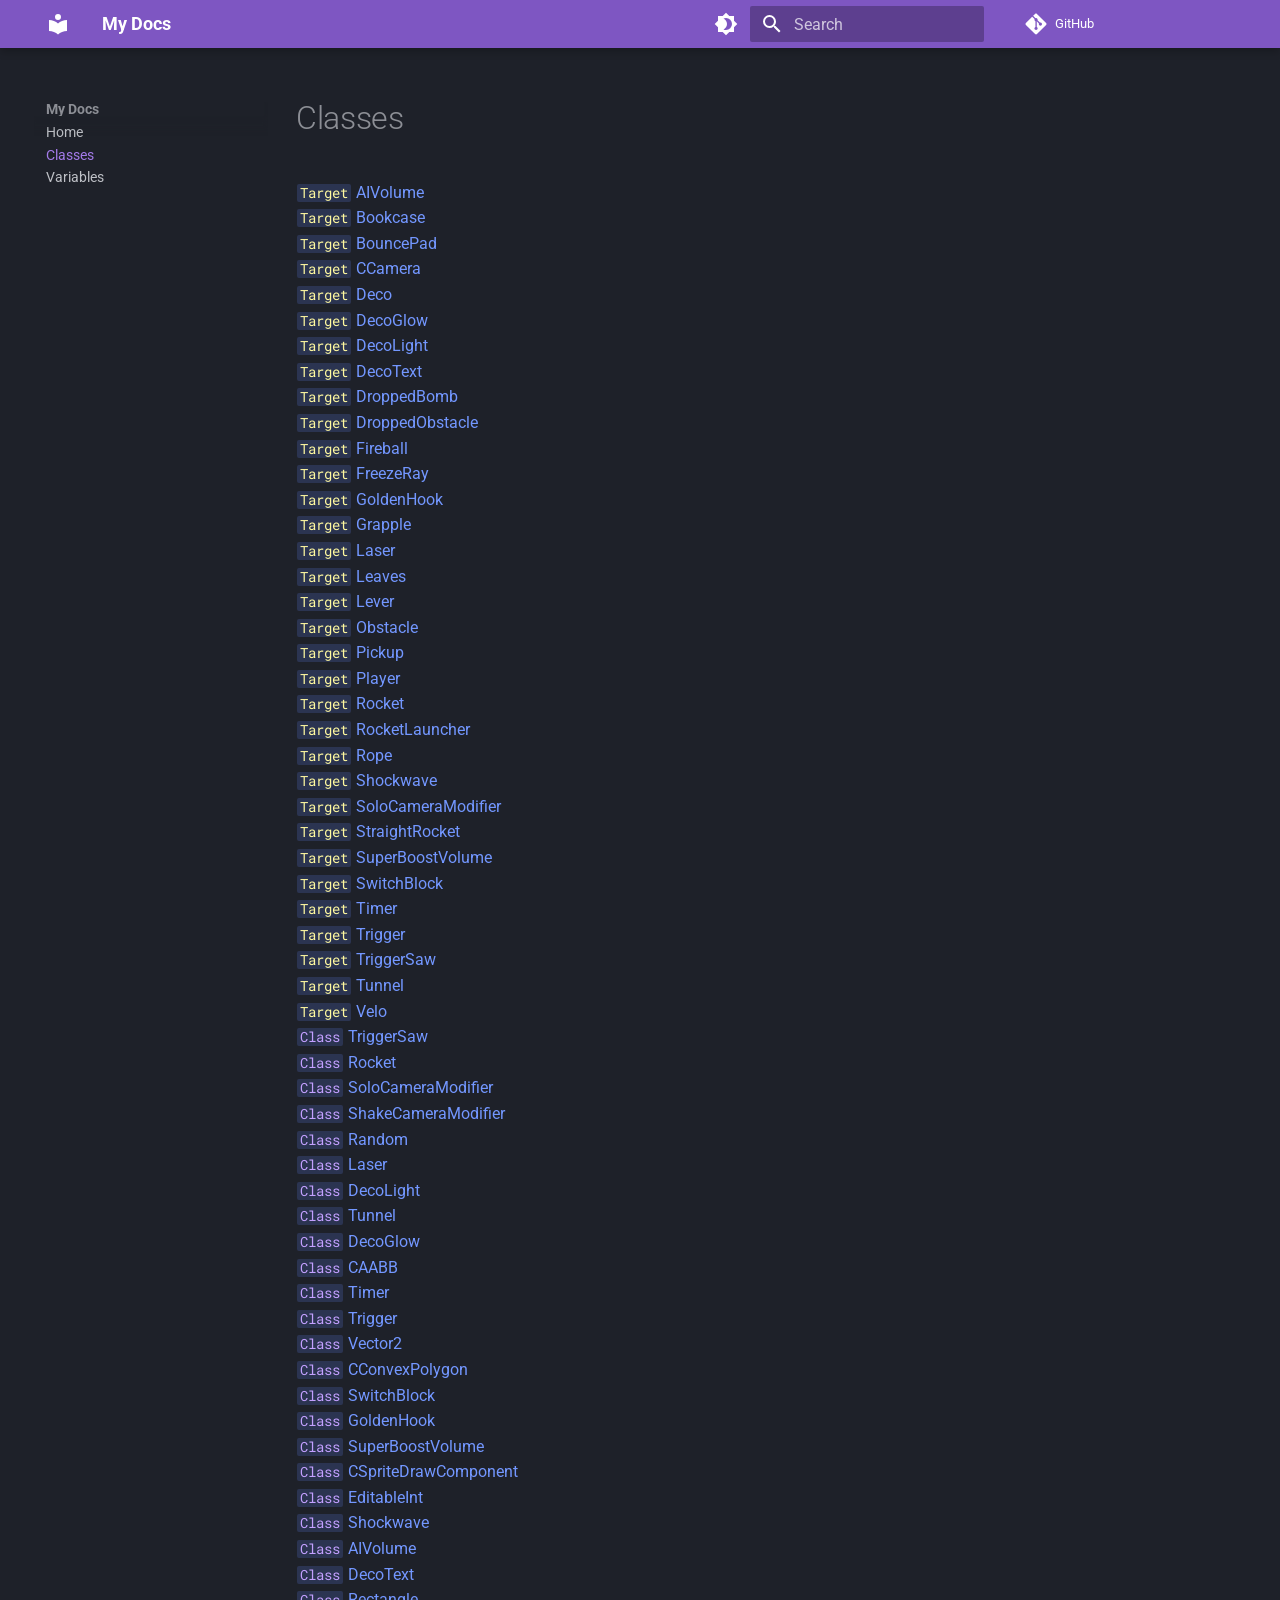
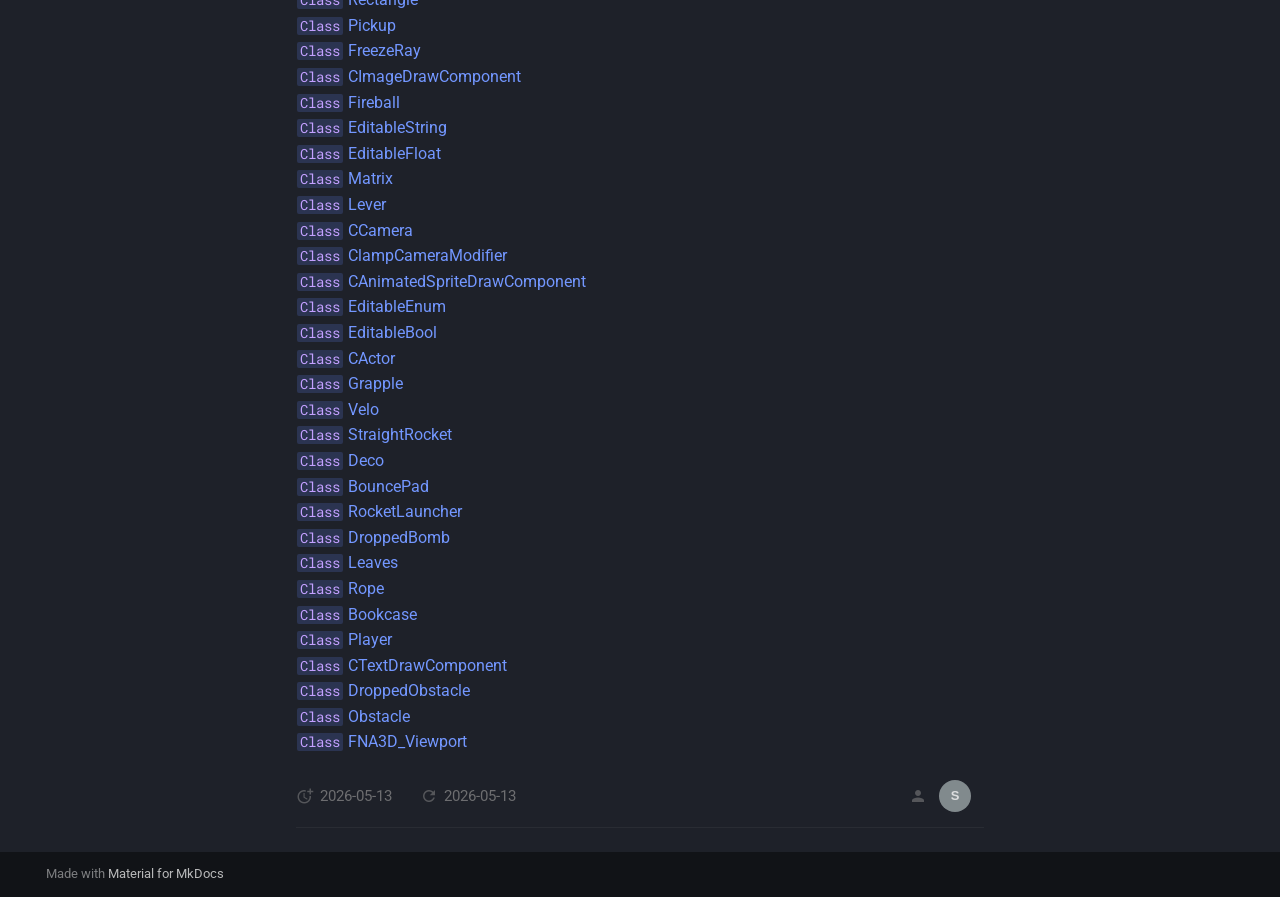
==== docs/Classes/index.html @ da7b4c36 "added attr_list and the ability to style elements by using the .velo-[type] class" ====
<!doctype html>
<html lang="en" class="no-js">
  <head>
    
      <meta charset="utf-8">
      <meta name="viewport" content="width=device-width,initial-scale=1">
      
      
      
        <link rel="canonical" href="https://starfilledsky.github.io/Velo-Docs/Classes/">
      
      
        <link rel="prev" href="..">
      
      
        <link rel="next" href="../Variables/">
      
      
        
      
      
      <link rel="icon" href="../assets/images/favicon.ico">
      <meta name="generator" content="mkdocs-1.6.1, mkdocs-material-9.7.6">
    
    
      
        <title>Classes - My Docs</title>
      
    
    
      <link rel="stylesheet" href="../assets/stylesheets/main.484c7ddc.min.css">
      
        
        <link rel="stylesheet" href="../assets/stylesheets/palette.ab4e12ef.min.css">
      
      


    
    
      
    
    
      
        
        
        <link rel="preconnect" href="https://fonts.gstatic.com" crossorigin>
        <link rel="stylesheet" href="https://fonts.googleapis.com/css?family=Roboto:300,300i,400,400i,700,700i%7CRoboto+Mono:400,400i,700,700i&display=fallback">
        <style>:root{--md-text-font:"Roboto";--md-code-font:"Roboto Mono"}</style>
      
    
    
      <link rel="stylesheet" href="../assets/stylesheets/extra.css">
    
      <link rel="stylesheet" href="../assets/document_dates/fonts/material-icons.css">
    
      <link rel="stylesheet" href="../assets/document_dates/tippy/backdrop.css">
    
      <link rel="stylesheet" href="../assets/document_dates/tippy/light.css">
    
      <link rel="stylesheet" href="../assets/document_dates/tippy/material.css">
    
      <link rel="stylesheet" href="../assets/document_dates/tippy/scale.css">
    
      <link rel="stylesheet" href="../assets/document_dates/tippy/shift-away.css">
    
      <link rel="stylesheet" href="../assets/document_dates/tippy/tippy.css">
    
      <link rel="stylesheet" href="../assets/document_dates/core/core.css">
    
      <link rel="stylesheet" href="../assets/document_dates/user.config.css">
    
    <script>__md_scope=new URL("..",location),__md_hash=e=>[...e].reduce(((e,_)=>(e<<5)-e+_.charCodeAt(0)),0),__md_get=(e,_=localStorage,t=__md_scope)=>JSON.parse(_.getItem(t.pathname+"."+e)),__md_set=(e,_,t=localStorage,a=__md_scope)=>{try{t.setItem(a.pathname+"."+e,JSON.stringify(_))}catch(e){}}</script>
    
      

    
    
  </head>
  
  
    
    
      
    
    
    
    
    <body dir="ltr" data-md-color-scheme="slate" data-md-color-primary="deep-purple" data-md-color-accent="blue">
  
    
    <input class="md-toggle" data-md-toggle="drawer" type="checkbox" id="__drawer" autocomplete="off">
    <input class="md-toggle" data-md-toggle="search" type="checkbox" id="__search" autocomplete="off">
    <label class="md-overlay" for="__drawer"></label>
    <div data-md-component="skip">
      
    </div>
    <div data-md-component="announce">
      
    </div>
    
    
      

  

<header class="md-header md-header--shadow" data-md-component="header">
  <nav class="md-header__inner md-grid" aria-label="Header">
    <a href=".." title="My Docs" class="md-header__button md-logo" aria-label="My Docs" data-md-component="logo">
      
  
  <svg xmlns="http://www.w3.org/2000/svg" viewBox="0 0 24 24"><path d="M12 8a3 3 0 0 0 3-3 3 3 0 0 0-3-3 3 3 0 0 0-3 3 3 3 0 0 0 3 3m0 3.54C9.64 9.35 6.5 8 3 8v11c3.5 0 6.64 1.35 9 3.54 2.36-2.19 5.5-3.54 9-3.54V8c-3.5 0-6.64 1.35-9 3.54"/></svg>

    </a>
    <label class="md-header__button md-icon" for="__drawer">
      
      <svg xmlns="http://www.w3.org/2000/svg" viewBox="0 0 24 24"><path d="M3 6h18v2H3zm0 5h18v2H3zm0 5h18v2H3z"/></svg>
    </label>
    <div class="md-header__title" data-md-component="header-title">
      <div class="md-header__ellipsis">
        <div class="md-header__topic">
          <span class="md-ellipsis">
            My Docs
          </span>
        </div>
        <div class="md-header__topic" data-md-component="header-topic">
          <span class="md-ellipsis">
            
              Classes
            
          </span>
        </div>
      </div>
    </div>
    
      
        <form class="md-header__option" data-md-component="palette">
  
    
    
    
    <input class="md-option" data-md-color-media="" data-md-color-scheme="slate" data-md-color-primary="deep-purple" data-md-color-accent="blue"  aria-label="Switch to light mode"  type="radio" name="__palette" id="__palette_0">
    
      <label class="md-header__button md-icon" title="Switch to light mode" for="__palette_1" hidden>
        <svg xmlns="http://www.w3.org/2000/svg" viewBox="0 0 24 24"><path d="M12 18c-.89 0-1.74-.2-2.5-.55C11.56 16.5 13 14.42 13 12s-1.44-4.5-3.5-5.45C10.26 6.2 11.11 6 12 6a6 6 0 0 1 6 6 6 6 0 0 1-6 6m8-9.31V4h-4.69L12 .69 8.69 4H4v4.69L.69 12 4 15.31V20h4.69L12 23.31 15.31 20H20v-4.69L23.31 12z"/></svg>
      </label>
    
  
    
    
    
    <input class="md-option" data-md-color-media="" data-md-color-scheme="default" data-md-color-primary="indigo" data-md-color-accent="indigo"  aria-label="Switch to dark mode"  type="radio" name="__palette" id="__palette_1">
    
      <label class="md-header__button md-icon" title="Switch to dark mode" for="__palette_0" hidden>
        <svg xmlns="http://www.w3.org/2000/svg" viewBox="0 0 24 24"><path d="M12 8a4 4 0 0 0-4 4 4 4 0 0 0 4 4 4 4 0 0 0 4-4 4 4 0 0 0-4-4m0 10a6 6 0 0 1-6-6 6 6 0 0 1 6-6 6 6 0 0 1 6 6 6 6 0 0 1-6 6m8-9.31V4h-4.69L12 .69 8.69 4H4v4.69L.69 12 4 15.31V20h4.69L12 23.31 15.31 20H20v-4.69L23.31 12z"/></svg>
      </label>
    
  
</form>
      
    
    
      <script>var palette=__md_get("__palette");if(palette&&palette.color){if("(prefers-color-scheme)"===palette.color.media){var media=matchMedia("(prefers-color-scheme: light)"),input=document.querySelector(media.matches?"[data-md-color-media='(prefers-color-scheme: light)']":"[data-md-color-media='(prefers-color-scheme: dark)']");palette.color.media=input.getAttribute("data-md-color-media"),palette.color.scheme=input.getAttribute("data-md-color-scheme"),palette.color.primary=input.getAttribute("data-md-color-primary"),palette.color.accent=input.getAttribute("data-md-color-accent")}for(var[key,value]of Object.entries(palette.color))document.body.setAttribute("data-md-color-"+key,value)}</script>
    
    
    
      
      
        <label class="md-header__button md-icon" for="__search">
          
          <svg xmlns="http://www.w3.org/2000/svg" viewBox="0 0 24 24"><path d="M9.5 3A6.5 6.5 0 0 1 16 9.5c0 1.61-.59 3.09-1.56 4.23l.27.27h.79l5 5-1.5 1.5-5-5v-.79l-.27-.27A6.52 6.52 0 0 1 9.5 16 6.5 6.5 0 0 1 3 9.5 6.5 6.5 0 0 1 9.5 3m0 2C7 5 5 7 5 9.5S7 14 9.5 14 14 12 14 9.5 12 5 9.5 5"/></svg>
        </label>
        <div class="md-search" data-md-component="search" role="dialog">
  <label class="md-search__overlay" for="__search"></label>
  <div class="md-search__inner" role="search">
    <form class="md-search__form" name="search">
      <input type="text" class="md-search__input" name="query" aria-label="Search" placeholder="Search" autocapitalize="off" autocorrect="off" autocomplete="off" spellcheck="false" data-md-component="search-query" required>
      <label class="md-search__icon md-icon" for="__search">
        
        <svg xmlns="http://www.w3.org/2000/svg" viewBox="0 0 24 24"><path d="M9.5 3A6.5 6.5 0 0 1 16 9.5c0 1.61-.59 3.09-1.56 4.23l.27.27h.79l5 5-1.5 1.5-5-5v-.79l-.27-.27A6.52 6.52 0 0 1 9.5 16 6.5 6.5 0 0 1 3 9.5 6.5 6.5 0 0 1 9.5 3m0 2C7 5 5 7 5 9.5S7 14 9.5 14 14 12 14 9.5 12 5 9.5 5"/></svg>
        
        <svg xmlns="http://www.w3.org/2000/svg" viewBox="0 0 24 24"><path d="M20 11v2H8l5.5 5.5-1.42 1.42L4.16 12l7.92-7.92L13.5 5.5 8 11z"/></svg>
      </label>
      <nav class="md-search__options" aria-label="Search">
        
          <a href="javascript:void(0)" class="md-search__icon md-icon" title="Share" aria-label="Share" data-clipboard data-clipboard-text="" data-md-component="search-share" tabindex="-1">
            
            <svg xmlns="http://www.w3.org/2000/svg" viewBox="0 0 24 24"><path d="M18 16.08c-.76 0-1.44.3-1.96.77L8.91 12.7c.05-.23.09-.46.09-.7s-.04-.47-.09-.7l7.05-4.11c.54.5 1.25.81 2.04.81a3 3 0 0 0 3-3 3 3 0 0 0-3-3 3 3 0 0 0-3 3c0 .24.04.47.09.7L8.04 9.81C7.5 9.31 6.79 9 6 9a3 3 0 0 0-3 3 3 3 0 0 0 3 3c.79 0 1.5-.31 2.04-.81l7.12 4.15c-.05.21-.08.43-.08.66 0 1.61 1.31 2.91 2.92 2.91s2.92-1.3 2.92-2.91A2.92 2.92 0 0 0 18 16.08"/></svg>
          </a>
        
        <button type="reset" class="md-search__icon md-icon" title="Clear" aria-label="Clear" tabindex="-1">
          
          <svg xmlns="http://www.w3.org/2000/svg" viewBox="0 0 24 24"><path d="M19 6.41 17.59 5 12 10.59 6.41 5 5 6.41 10.59 12 5 17.59 6.41 19 12 13.41 17.59 19 19 17.59 13.41 12z"/></svg>
        </button>
      </nav>
      
        <div class="md-search__suggest" data-md-component="search-suggest"></div>
      
    </form>
    <div class="md-search__output">
      <div class="md-search__scrollwrap" tabindex="0" data-md-scrollfix>
        <div class="md-search-result" data-md-component="search-result">
          <div class="md-search-result__meta">
            Initializing search
          </div>
          <ol class="md-search-result__list" role="presentation"></ol>
        </div>
      </div>
    </div>
  </div>
</div>
      
    
    
      <div class="md-header__source">
        <a href="https://github.com/StarFilledSky/Velo-Docs" title="Go to repository" class="md-source" data-md-component="source">
  <div class="md-source__icon md-icon">
    
    <svg xmlns="http://www.w3.org/2000/svg" viewBox="0 0 448 512"><!--! Font Awesome Free 7.1.0 by @fontawesome - https://fontawesome.com License - https://fontawesome.com/license/free (Icons: CC BY 4.0, Fonts: SIL OFL 1.1, Code: MIT License) Copyright 2025 Fonticons, Inc.--><path d="M439.6 236.1 244 40.5c-5.4-5.5-12.8-8.5-20.4-8.5s-15 3-20.4 8.4L162.5 81l51.5 51.5c27.1-9.1 52.7 16.8 43.4 43.7l49.7 49.7c34.2-11.8 61.2 31 35.5 56.7-26.5 26.5-70.2-2.9-56-37.3L240.3 199v121.9c25.3 12.5 22.3 41.8 9.1 55-6.4 6.4-15.2 10.1-24.3 10.1s-17.8-3.6-24.3-10.1c-17.6-17.6-11.1-46.9 11.2-56v-123c-20.8-8.5-24.6-30.7-18.6-45L142.6 101 8.5 235.1C3 240.6 0 247.9 0 255.5s3 15 8.5 20.4l195.6 195.7c5.4 5.4 12.7 8.4 20.4 8.4s15-3 20.4-8.4l194.7-194.7c5.4-5.4 8.4-12.8 8.4-20.4s-3-15-8.4-20.4"/></svg>
  </div>
  <div class="md-source__repository">
    GitHub
  </div>
</a>
      </div>
    
  </nav>
  
</header>
    
    <div class="md-container" data-md-component="container">
      
      
        
          
        
      
      <main class="md-main" data-md-component="main">
        <div class="md-main__inner md-grid">
          
            
              
              <div class="md-sidebar md-sidebar--primary" data-md-component="sidebar" data-md-type="navigation" >
                <div class="md-sidebar__scrollwrap">
                  <div class="md-sidebar__inner">
                    



<nav class="md-nav md-nav--primary" aria-label="Navigation" data-md-level="0">
  <label class="md-nav__title" for="__drawer">
    <a href=".." title="My Docs" class="md-nav__button md-logo" aria-label="My Docs" data-md-component="logo">
      
  
  <svg xmlns="http://www.w3.org/2000/svg" viewBox="0 0 24 24"><path d="M12 8a3 3 0 0 0 3-3 3 3 0 0 0-3-3 3 3 0 0 0-3 3 3 3 0 0 0 3 3m0 3.54C9.64 9.35 6.5 8 3 8v11c3.5 0 6.64 1.35 9 3.54 2.36-2.19 5.5-3.54 9-3.54V8c-3.5 0-6.64 1.35-9 3.54"/></svg>

    </a>
    My Docs
  </label>
  
    <div class="md-nav__source">
      <a href="https://github.com/StarFilledSky/Velo-Docs" title="Go to repository" class="md-source" data-md-component="source">
  <div class="md-source__icon md-icon">
    
    <svg xmlns="http://www.w3.org/2000/svg" viewBox="0 0 448 512"><!--! Font Awesome Free 7.1.0 by @fontawesome - https://fontawesome.com License - https://fontawesome.com/license/free (Icons: CC BY 4.0, Fonts: SIL OFL 1.1, Code: MIT License) Copyright 2025 Fonticons, Inc.--><path d="M439.6 236.1 244 40.5c-5.4-5.5-12.8-8.5-20.4-8.5s-15 3-20.4 8.4L162.5 81l51.5 51.5c27.1-9.1 52.7 16.8 43.4 43.7l49.7 49.7c34.2-11.8 61.2 31 35.5 56.7-26.5 26.5-70.2-2.9-56-37.3L240.3 199v121.9c25.3 12.5 22.3 41.8 9.1 55-6.4 6.4-15.2 10.1-24.3 10.1s-17.8-3.6-24.3-10.1c-17.6-17.6-11.1-46.9 11.2-56v-123c-20.8-8.5-24.6-30.7-18.6-45L142.6 101 8.5 235.1C3 240.6 0 247.9 0 255.5s3 15 8.5 20.4l195.6 195.7c5.4 5.4 12.7 8.4 20.4 8.4s15-3 20.4-8.4l194.7-194.7c5.4-5.4 8.4-12.8 8.4-20.4s-3-15-8.4-20.4"/></svg>
  </div>
  <div class="md-source__repository">
    GitHub
  </div>
</a>
    </div>
  
  <ul class="md-nav__list" data-md-scrollfix>
    
      
      
  
  
  
  
    <li class="md-nav__item">
      <a href=".." class="md-nav__link">
        
  
  
  <span class="md-ellipsis">
    
  
    Home
  

    
  </span>
  
  

      </a>
    </li>
  

    
      
      
  
  
    
  
  
  
    <li class="md-nav__item md-nav__item--active">
      
      <input class="md-nav__toggle md-toggle" type="checkbox" id="__toc">
      
      
      
      <a href="./" class="md-nav__link md-nav__link--active">
        
  
  
  <span class="md-ellipsis">
    
  
    Classes
  

    
  </span>
  
  

      </a>
      
    </li>
  

    
      
      
  
  
  
  
    <li class="md-nav__item">
      <a href="../Variables/" class="md-nav__link">
        
  
  
  <span class="md-ellipsis">
    
  
    Variables
  

    
  </span>
  
  

      </a>
    </li>
  

    
  </ul>
</nav>
                  </div>
                </div>
              </div>
            
            
              
              <div class="md-sidebar md-sidebar--secondary" data-md-component="sidebar" data-md-type="toc" >
                <div class="md-sidebar__scrollwrap">
                  <div class="md-sidebar__inner">
                    

<nav class="md-nav md-nav--secondary" aria-label="Table of contents">
  
  
  
  
</nav>
                  </div>
                </div>
              </div>
            
          
          
            <div class="md-content" data-md-component="content">
              
              <article class="md-content__inner md-typeset">
                
                  


  
  


  <h1>Classes</h1>

<p class="velo-category velo-target"><code>Target</code>
 <a class="autorefs autorefs-internal" href="../Variables/#target-aivolume">AIVolume</a><br /></p>
<p class="velo-category velo-target"><code>Target</code>
 <a class="autorefs autorefs-internal" href="../Variables/#target-bookcase">Bookcase</a><br /></p>
<p class="velo-category velo-target"><code>Target</code>
 <a class="autorefs autorefs-internal" href="../Variables/#target-bouncepad">BouncePad</a><br /></p>
<p class="velo-category velo-target"><code>Target</code>
 <a class="autorefs autorefs-internal" href="../Variables/#target-ccamera">CCamera</a><br /></p>
<p class="velo-category velo-target"><code>Target</code>
 <a class="autorefs autorefs-internal" href="../Variables/#target-deco">Deco</a><br /></p>
<p class="velo-category velo-target"><code>Target</code>
 <a class="autorefs autorefs-internal" href="../Variables/#target-decoglow">DecoGlow</a><br /></p>
<p class="velo-category velo-target"><code>Target</code>
 <a class="autorefs autorefs-internal" href="../Variables/#target-decolight">DecoLight</a><br /></p>
<p class="velo-category velo-target"><code>Target</code>
 <a class="autorefs autorefs-internal" href="../Variables/#target-decotext">DecoText</a><br /></p>
<p class="velo-category velo-target"><code>Target</code>
 <a class="autorefs autorefs-internal" href="../Variables/#target-droppedbomb">DroppedBomb</a><br /></p>
<p class="velo-category velo-target"><code>Target</code>
 <a class="autorefs autorefs-internal" href="../Variables/#target-droppedobstacle">DroppedObstacle</a><br /></p>
<p class="velo-category velo-target"><code>Target</code>
 <a class="autorefs autorefs-internal" href="../Variables/#target-fireball">Fireball</a><br /></p>
<p class="velo-category velo-target"><code>Target</code>
 <a class="autorefs autorefs-internal" href="../Variables/#target-freezeray">FreezeRay</a><br /></p>
<p class="velo-category velo-target"><code>Target</code>
 <a class="autorefs autorefs-internal" href="../Variables/#target-goldenhook">GoldenHook</a><br /></p>
<p class="velo-category velo-target"><code>Target</code>
 <a class="autorefs autorefs-internal" href="../Variables/#target-grapple">Grapple</a><br /></p>
<p class="velo-category velo-target"><code>Target</code>
 <a class="autorefs autorefs-internal" href="../Variables/#target-laser">Laser</a><br /></p>
<p class="velo-category velo-target"><code>Target</code>
 <a class="autorefs autorefs-internal" href="../Variables/#target-leaves">Leaves</a><br /></p>
<p class="velo-category velo-target"><code>Target</code>
 <a class="autorefs autorefs-internal" href="../Variables/#target-lever">Lever</a><br /></p>
<p class="velo-category velo-target"><code>Target</code>
 <a class="autorefs autorefs-internal" href="../Variables/#target-obstacle">Obstacle</a><br /></p>
<p class="velo-category velo-target"><code>Target</code>
 <a class="autorefs autorefs-internal" href="../Variables/#target-pickup">Pickup</a><br /></p>
<p class="velo-category velo-target"><code>Target</code>
 <a class="autorefs autorefs-internal" href="../Variables/#target-player">Player</a><br /></p>
<p class="velo-category velo-target"><code>Target</code>
 <a class="autorefs autorefs-internal" href="../Variables/#target-rocket">Rocket</a><br /></p>
<p class="velo-category velo-target"><code>Target</code>
 <a class="autorefs autorefs-internal" href="../Variables/#target-rocketlauncher">RocketLauncher</a><br /></p>
<p class="velo-category velo-target"><code>Target</code>
 <a class="autorefs autorefs-internal" href="../Variables/#target-rope">Rope</a><br /></p>
<p class="velo-category velo-target"><code>Target</code>
 <a class="autorefs autorefs-internal" href="../Variables/#target-shockwave">Shockwave</a><br /></p>
<p class="velo-category velo-target"><code>Target</code>
 <a class="autorefs autorefs-internal" href="../Variables/#target-solocameramodifier">SoloCameraModifier</a><br /></p>
<p class="velo-category velo-target"><code>Target</code>
 <a class="autorefs autorefs-internal" href="../Variables/#target-straightrocket">StraightRocket</a><br /></p>
<p class="velo-category velo-target"><code>Target</code>
 <a class="autorefs autorefs-internal" href="../Variables/#target-superboostvolume">SuperBoostVolume</a><br /></p>
<p class="velo-category velo-target"><code>Target</code>
 <a class="autorefs autorefs-internal" href="../Variables/#target-switchblock">SwitchBlock</a><br /></p>
<p class="velo-category velo-target"><code>Target</code>
 <a class="autorefs autorefs-internal" href="../Variables/#target-timer">Timer</a><br /></p>
<p class="velo-category velo-target"><code>Target</code>
 <a class="autorefs autorefs-internal" href="../Variables/#target-trigger">Trigger</a><br /></p>
<p class="velo-category velo-target"><code>Target</code>
 <a class="autorefs autorefs-internal" href="../Variables/#target-triggersaw">TriggerSaw</a><br /></p>
<p class="velo-category velo-target"><code>Target</code>
 <a class="autorefs autorefs-internal" href="../Variables/#target-tunnel">Tunnel</a><br /></p>
<p class="velo-category velo-target"><code>Target</code>
 <a class="autorefs autorefs-internal" href="../Variables/#target-velo">Velo</a><br /></p>
<p class="velo-category velo-class"><code>Class</code>
 <a class="autorefs autorefs-internal" href="../Variables/#class-triggersaw">TriggerSaw</a><br /></p>
<p class="velo-category velo-class"><code>Class</code>
 <a class="autorefs autorefs-internal" href="../Variables/#class-rocket">Rocket</a><br /></p>
<p class="velo-category velo-class"><code>Class</code>
 <a class="autorefs autorefs-internal" href="../Variables/#class-solocameramodifier">SoloCameraModifier</a><br /></p>
<p class="velo-category velo-class"><code>Class</code>
 <a class="autorefs autorefs-internal" href="../Variables/#class-shakecameramodifier">ShakeCameraModifier</a><br /></p>
<p class="velo-category velo-class"><code>Class</code>
 <a class="autorefs autorefs-internal" href="../Variables/#class-random">Random</a><br /></p>
<p class="velo-category velo-class"><code>Class</code>
 <a class="autorefs autorefs-internal" href="../Variables/#class-laser">Laser</a><br /></p>
<p class="velo-category velo-class"><code>Class</code>
 <a class="autorefs autorefs-internal" href="../Variables/#class-decolight">DecoLight</a><br /></p>
<p class="velo-category velo-class"><code>Class</code>
 <a class="autorefs autorefs-internal" href="../Variables/#class-tunnel">Tunnel</a><br /></p>
<p class="velo-category velo-class"><code>Class</code>
 <a class="autorefs autorefs-internal" href="../Variables/#class-decoglow">DecoGlow</a><br /></p>
<p class="velo-category velo-class"><code>Class</code>
 <a class="autorefs autorefs-internal" href="../Variables/#class-caabb">CAABB</a><br /></p>
<p class="velo-category velo-class"><code>Class</code>
 <a class="autorefs autorefs-internal" href="../Variables/#class-timer">Timer</a><br /></p>
<p class="velo-category velo-class"><code>Class</code>
 <a class="autorefs autorefs-internal" href="../Variables/#class-trigger">Trigger</a><br /></p>
<p class="velo-category velo-class"><code>Class</code>
 <a class="autorefs autorefs-internal" href="../Variables/#class-vector2">Vector2</a><br /></p>
<p class="velo-category velo-class"><code>Class</code>
 <a class="autorefs autorefs-internal" href="../Variables/#class-cconvexpolygon">CConvexPolygon</a><br /></p>
<p class="velo-category velo-class"><code>Class</code>
 <a class="autorefs autorefs-internal" href="../Variables/#class-switchblock">SwitchBlock</a><br /></p>
<p class="velo-category velo-class"><code>Class</code>
 <a class="autorefs autorefs-internal" href="../Variables/#class-goldenhook">GoldenHook</a><br /></p>
<p class="velo-category velo-class"><code>Class</code>
 <a class="autorefs autorefs-internal" href="../Variables/#class-superboostvolume">SuperBoostVolume</a><br /></p>
<p class="velo-category velo-class"><code>Class</code>
 <a class="autorefs autorefs-internal" href="../Variables/#class-cspritedrawcomponent">CSpriteDrawComponent</a><br /></p>
<p class="velo-category velo-class"><code>Class</code>
 <a class="autorefs autorefs-internal" href="../Variables/#class-editableint">EditableInt</a><br /></p>
<p class="velo-category velo-class"><code>Class</code>
 <a class="autorefs autorefs-internal" href="../Variables/#class-shockwave">Shockwave</a><br /></p>
<p class="velo-category velo-class"><code>Class</code>
 <a class="autorefs autorefs-internal" href="../Variables/#class-aivolume">AIVolume</a><br /></p>
<p class="velo-category velo-class"><code>Class</code>
 <a class="autorefs autorefs-internal" href="../Variables/#class-decotext">DecoText</a><br /></p>
<p class="velo-category velo-class"><code>Class</code>
 <a class="autorefs autorefs-internal" href="../Variables/#class-rectangle">Rectangle</a><br /></p>
<p class="velo-category velo-class"><code>Class</code>
 <a class="autorefs autorefs-internal" href="../Variables/#class-pickup">Pickup</a><br /></p>
<p class="velo-category velo-class"><code>Class</code>
 <a class="autorefs autorefs-internal" href="../Variables/#class-freezeray">FreezeRay</a><br /></p>
<p class="velo-category velo-class"><code>Class</code>
 <a class="autorefs autorefs-internal" href="../Variables/#class-cimagedrawcomponent">CImageDrawComponent</a><br /></p>
<p class="velo-category velo-class"><code>Class</code>
 <a class="autorefs autorefs-internal" href="../Variables/#class-fireball">Fireball</a><br /></p>
<p class="velo-category velo-class"><code>Class</code>
 <a class="autorefs autorefs-internal" href="../Variables/#class-editablestring">EditableString</a><br /></p>
<p class="velo-category velo-class"><code>Class</code>
 <a class="autorefs autorefs-internal" href="../Variables/#class-editablefloat">EditableFloat</a><br /></p>
<p class="velo-category velo-class"><code>Class</code>
 <a class="autorefs autorefs-internal" href="../Variables/#class-matrix">Matrix</a><br /></p>
<p class="velo-category velo-class"><code>Class</code>
 <a class="autorefs autorefs-internal" href="../Variables/#class-lever">Lever</a><br /></p>
<p class="velo-category velo-class"><code>Class</code>
 <a class="autorefs autorefs-internal" href="../Variables/#class-ccamera">CCamera</a><br /></p>
<p class="velo-category velo-class"><code>Class</code>
 <a class="autorefs autorefs-internal" href="../Variables/#class-clampcameramodifier">ClampCameraModifier</a><br /></p>
<p class="velo-category velo-class"><code>Class</code>
 <a class="autorefs autorefs-internal" href="../Variables/#class-canimatedspritedrawcomponent">CAnimatedSpriteDrawComponent</a><br /></p>
<p class="velo-category velo-class"><code>Class</code>
 <a class="autorefs autorefs-internal" href="../Variables/#class-editableenum">EditableEnum</a><br /></p>
<p class="velo-category velo-class"><code>Class</code>
 <a class="autorefs autorefs-internal" href="../Variables/#class-editablebool">EditableBool</a><br /></p>
<p class="velo-category velo-class"><code>Class</code>
 <a class="autorefs autorefs-internal" href="../Variables/#class-cactor">CActor</a><br /></p>
<p class="velo-category velo-class"><code>Class</code>
 <a class="autorefs autorefs-internal" href="../Variables/#class-grapple">Grapple</a><br /></p>
<p class="velo-category velo-class"><code>Class</code>
 <a class="autorefs autorefs-internal" href="../Variables/#class-velo">Velo</a><br /></p>
<p class="velo-category velo-class"><code>Class</code>
 <a class="autorefs autorefs-internal" href="../Variables/#class-straightrocket">StraightRocket</a><br /></p>
<p class="velo-category velo-class"><code>Class</code>
 <a class="autorefs autorefs-internal" href="../Variables/#class-deco">Deco</a><br /></p>
<p class="velo-category velo-class"><code>Class</code>
 <a class="autorefs autorefs-internal" href="../Variables/#class-bouncepad">BouncePad</a><br /></p>
<p class="velo-category velo-class"><code>Class</code>
 <a class="autorefs autorefs-internal" href="../Variables/#class-rocketlauncher">RocketLauncher</a><br /></p>
<p class="velo-category velo-class"><code>Class</code>
 <a class="autorefs autorefs-internal" href="../Variables/#class-droppedbomb">DroppedBomb</a><br /></p>
<p class="velo-category velo-class"><code>Class</code>
 <a class="autorefs autorefs-internal" href="../Variables/#class-leaves">Leaves</a><br /></p>
<p class="velo-category velo-class"><code>Class</code>
 <a class="autorefs autorefs-internal" href="../Variables/#class-rope">Rope</a><br /></p>
<p class="velo-category velo-class"><code>Class</code>
 <a class="autorefs autorefs-internal" href="../Variables/#class-bookcase">Bookcase</a><br /></p>
<p class="velo-category velo-class"><code>Class</code>
 <a class="autorefs autorefs-internal" href="../Variables/#class-player">Player</a><br /></p>
<p class="velo-category velo-class"><code>Class</code>
 <a class="autorefs autorefs-internal" href="../Variables/#class-ctextdrawcomponent">CTextDrawComponent</a><br /></p>
<p class="velo-category velo-class"><code>Class</code>
 <a class="autorefs autorefs-internal" href="../Variables/#class-droppedobstacle">DroppedObstacle</a><br /></p>
<p class="velo-category velo-class"><code>Class</code>
 <a class="autorefs autorefs-internal" href="../Variables/#class-obstacle">Obstacle</a><br /></p>
<p class="velo-category velo-class"><code>Class</code>
 <a class="autorefs autorefs-internal" href="../Variables/#class-fna3d_viewport">FNA3D_Viewport</a><br /></p>
<div class='document-dates-plugin-wrapper document-dates-bottom'><div class='document-dates-plugin' locale=''><div class='dd-left'><span class='dd-item' data-tippy-content data-tippy-raw='2026-05-13'><span class='material-icons' data-icon='doc_created'></span><time datetime='2026-05-13T23:49:43-04:00'>2026-05-13</time></span><span class='dd-item' data-tippy-content data-tippy-raw='2026-05-13'><span class='material-icons' data-icon='doc_updated'></span><time datetime='2026-05-13T23:49:43-04:00'>2026-05-13</time></span></div><div class='dd-right'><span class='material-icons' data-icon='doc_author'></span><div class='author-group'><div class='avatar-wrapper' data-name='sky' data-tippy-content data-tippy-raw='<a href="mailto:jbofl15@gmail.com">sky</a>'><span class='avatar-text'></span><img class='avatar' data-src='' data-email='jbofl15@gmail.com' /></div></div></div></div></div>







  
  






                
              </article>
            </div>
          
          
<script>var target=document.getElementById(location.hash.slice(1));target&&target.name&&(target.checked=target.name.startsWith("__tabbed_"))</script>
        </div>
        
      </main>
      
        <footer class="md-footer">
  
  <div class="md-footer-meta md-typeset">
    <div class="md-footer-meta__inner md-grid">
      <div class="md-copyright">
  
  
    Made with
    <a href="https://squidfunk.github.io/mkdocs-material/" target="_blank" rel="noopener">
      Material for MkDocs
    </a>
  
</div>
      
    </div>
  </div>
</footer>
      
    </div>
    <div class="md-dialog" data-md-component="dialog">
      <div class="md-dialog__inner md-typeset"></div>
    </div>
    
    
    
      
      
      <script id="__config" type="application/json">{"annotate": null, "base": "..", "features": ["search.highlight", "search.suggest", "search.share", "toc.follow"], "search": "../assets/javascripts/workers/search.2c215733.min.js", "tags": null, "translations": {"clipboard.copied": "Copied to clipboard", "clipboard.copy": "Copy to clipboard", "search.result.more.one": "1 more on this page", "search.result.more.other": "# more on this page", "search.result.none": "No matching documents", "search.result.one": "1 matching document", "search.result.other": "# matching documents", "search.result.placeholder": "Type to start searching", "search.result.term.missing": "Missing", "select.version": "Select version"}, "version": null}</script>
    
    
      <script src="../assets/javascripts/bundle.79ae519e.min.js"></script>
      
        <script src="../assets/document_dates/tippy/popper.min.js"></script>
      
        <script src="../assets/document_dates/tippy/tippy.umd.min.js"></script>
      
        <script src="../assets/document_dates/core/md5.min.js"></script>
      
        <script src="../assets/document_dates/core/default.config.js"></script>
      
        <script src="../assets/document_dates/user.config.js"></script>
      
        <script src="../assets/document_dates/core/utils.js"></script>
      
        <script src="../assets/document_dates/core/core.js"></script>
      
    
  </body>
</html>
---- docs/assets/stylesheets/main.484c7ddc.min.css ----
@charset "UTF-8";html{-webkit-text-size-adjust:none;-moz-text-size-adjust:none;text-size-adjust:none;box-sizing:border-box}*,:after,:before{box-sizing:inherit}@media (prefers-reduced-motion){*,:after,:before{transition:none!important}}body{margin:0}a,button,input,label{-webkit-tap-highlight-color:transparent}a{color:inherit;text-decoration:none}hr{border:0;box-sizing:initial;display:block;height:.05rem;overflow:visible;padding:0}small{font-size:80%}sub,sup{line-height:1em}img{border-style:none}table{border-collapse:initial;border-spacing:0}td,th{font-weight:400;vertical-align:top}button{background:#0000;border:0;font-family:inherit;font-size:inherit;margin:0;padding:0}input{border:0;outline:none}:root{--md-primary-fg-color:#4051b5;--md-primary-fg-color--light:#5d6cc0;--md-primary-fg-color--dark:#303fa1;--md-primary-bg-color:#fff;--md-primary-bg-color--light:#ffffffb3;--md-accent-fg-color:#526cfe;--md-accent-fg-color--transparent:#526cfe1a;--md-accent-bg-color:#fff;--md-accent-bg-color--light:#ffffffb3}[data-md-color-scheme=default]{color-scheme:light}[data-md-color-scheme=default] img[src$="#gh-dark-mode-only"],[data-md-color-scheme=default] img[src$="#only-dark"]{display:none}:root,[data-md-color-scheme=default]{--md-hue:225deg;--md-default-fg-color:#000000de;--md-default-fg-color--light:#0000008a;--md-default-fg-color--lighter:#00000052;--md-default-fg-color--lightest:#00000012;--md-default-bg-color:#fff;--md-default-bg-color--light:#ffffffb3;--md-default-bg-color--lighter:#ffffff4d;--md-default-bg-color--lightest:#ffffff1f;--md-code-fg-color:#36464e;--md-code-bg-color:#f5f5f5;--md-code-bg-color--light:#f5f5f5b3;--md-code-bg-color--lighter:#f5f5f54d;--md-code-hl-color:#4287ff;--md-code-hl-color--light:#4287ff1a;--md-code-hl-number-color:#d52a2a;--md-code-hl-special-color:#db1457;--md-code-hl-function-color:#a846b9;--md-code-hl-constant-color:#6e59d9;--md-code-hl-keyword-color:#3f6ec6;--md-code-hl-string-color:#1c7d4d;--md-code-hl-name-color:var(--md-code-fg-color);--md-code-hl-operator-color:var(--md-default-fg-color--light);--md-code-hl-punctuation-color:var(--md-default-fg-color--light);--md-code-hl-comment-color:var(--md-default-fg-color--light);--md-code-hl-generic-color:var(--md-default-fg-color--light);--md-code-hl-variable-color:var(--md-default-fg-color--light);--md-typeset-color:var(--md-default-fg-color);--md-typeset-a-color:var(--md-primary-fg-color);--md-typeset-del-color:#f5503d26;--md-typeset-ins-color:#0bd57026;--md-typeset-kbd-color:#fafafa;--md-typeset-kbd-accent-color:#fff;--md-typeset-kbd-border-color:#b8b8b8;--md-typeset-mark-color:#ffff0080;--md-typeset-table-color:#0000001f;--md-typeset-table-color--light:rgba(0,0,0,.035);--md-admonition-fg-color:var(--md-default-fg-color);--md-admonition-bg-color:var(--md-default-bg-color);--md-warning-fg-color:#000000de;--md-warning-bg-color:#ff9;--md-footer-fg-color:#fff;--md-footer-fg-color--light:#ffffffb3;--md-footer-fg-color--lighter:#ffffff73;--md-footer-bg-color:#000000de;--md-footer-bg-color--dark:#00000052;--md-shadow-z1:0 0.2rem 0.5rem #0000000d,0 0 0.05rem #0000001a;--md-shadow-z2:0 0.2rem 0.5rem #0000001a,0 0 0.05rem #00000040;--md-shadow-z3:0 0.2rem 0.5rem #0003,0 0 0.05rem #00000059}.md-icon svg{fill:currentcolor;display:block;height:1.2rem;width:1.2rem}body{-webkit-font-smoothing:antialiased;-moz-osx-font-smoothing:grayscale;--md-text-font-family:var(--md-text-font,_),-apple-system,BlinkMacSystemFont,Helvetica,Arial,sans-serif;--md-code-font-family:var(--md-code-font,_),SFMono-Regular,Consolas,Menlo,monospace}aside,body,input{font-feature-settings:"kern","liga";color:var(--md-typeset-color);font-family:var(--md-text-font-family)}code,kbd,pre{font-feature-settings:"kern";font-family:var(--md-code-font-family)}:root{--md-typeset-table-sort-icon:url('data:image/svg+xml;charset=utf-8,<svg xmlns="http://www.w3.org/2000/svg" viewBox="0 0 24 24"><path d="m18 21-4-4h3V7h-3l4-4 4 4h-3v10h3M2 19v-2h10v2M2 13v-2h7v2M2 7V5h4v2z"/></svg>');--md-typeset-table-sort-icon--asc:url('data:image/svg+xml;charset=utf-8,<svg xmlns="http://www.w3.org/2000/svg" viewBox="0 0 24 24"><path d="M19 17h3l-4 4-4-4h3V3h2M2 17h10v2H2M6 5v2H2V5m0 6h7v2H2z"/></svg>');--md-typeset-table-sort-icon--desc:url('data:image/svg+xml;charset=utf-8,<svg xmlns="http://www.w3.org/2000/svg" viewBox="0 0 24 24"><path d="M19 7h3l-4-4-4 4h3v14h2M2 17h10v2H2M6 5v2H2V5m0 6h7v2H2z"/></svg>')}.md-typeset{-webkit-print-color-adjust:exact;color-adjust:exact;font-size:.8rem;line-height:1.6;overflow-wrap:break-word}@media print{.md-typeset{font-size:.68rem}}.md-typeset blockquote,.md-typeset dl,.md-typeset figure,.md-typeset ol,.md-typeset pre,.md-typeset ul{margin-bottom:1em;margin-top:1em}.md-typeset h1{color:var(--md-default-fg-color--light);font-size:2em;line-height:1.3;margin:0 0 1.25em}.md-typeset h1,.md-typeset h2{font-weight:300;letter-spacing:-.01em}.md-typeset h2{font-size:1.5625em;line-height:1.4;margin:1.6em 0 .64em}.md-typeset h3{font-size:1.25em;font-weight:400;letter-spacing:-.01em;line-height:1.5;margin:1.6em 0 .8em}.md-typeset h2+h3{margin-top:.8em}.md-typeset h4{font-weight:700;letter-spacing:-.01em;margin:1em 0}.md-typeset h5,.md-typeset h6{color:var(--md-default-fg-color--light);font-size:.8em;font-weight:700;letter-spacing:-.01em;margin:1.25em 0}.md-typeset h5{text-transform:uppercase}.md-typeset h5 code{text-transform:none}.md-typeset hr{border-bottom:.05rem solid var(--md-default-fg-color--lightest);display:flow-root;margin:1.5em 0}.md-typeset a{color:var(--md-typeset-a-color);word-break:break-word}.md-typeset a,.md-typeset a:before{transition:color 125ms}.md-typeset a:focus,.md-typeset a:hover{color:var(--md-accent-fg-color)}.md-typeset a:focus code,.md-typeset a:hover code{background-color:var(--md-accent-fg-color--transparent);color:var(--md-accent-fg-color)}.md-typeset a code{color:var(--md-typeset-a-color)}.md-typeset a.focus-visible{outline-color:var(--md-accent-fg-color);outline-offset:.2rem}.md-typeset code,.md-typeset kbd,.md-typeset pre{color:var(--md-code-fg-color);direction:ltr;font-variant-ligatures:none;transition:background-color 125ms}@media print{.md-typeset code,.md-typeset kbd,.md-typeset pre{white-space:pre-wrap}}.md-typeset code{background-color:var(--md-code-bg-color);border-radius:.1rem;-webkit-box-decoration-break:clone;box-decoration-break:clone;font-size:.85em;padding:0 .2941176471em;transition:color 125ms,background-color 125ms;word-break:break-word}.md-typeset code:not(.focus-visible){-webkit-tap-highlight-color:transparent;outline:none}.md-typeset pre{display:flow-root;line-height:1.4;position:relative}.md-typeset pre>code{-webkit-box-decoration-break:slice;box-decoration-break:slice;box-shadow:none;display:block;margin:0;outline-color:var(--md-accent-fg-color);overflow:auto;padding:.7720588235em 1.1764705882em;scrollbar-color:var(--md-default-fg-color--lighter) #0000;scrollbar-width:thin;touch-action:auto;word-break:normal}.md-typeset pre>code:hover{scrollbar-color:var(--md-accent-fg-color) #0000}.md-typeset pre>code::-webkit-scrollbar{height:.2rem;width:.2rem}.md-typeset pre>code::-webkit-scrollbar-thumb{background-color:var(--md-default-fg-color--lighter)}.md-typeset pre>code::-webkit-scrollbar-thumb:hover{background-color:var(--md-accent-fg-color)}.md-typeset kbd{background-color:var(--md-typeset-kbd-color);border-radius:.1rem;box-shadow:0 .1rem 0 .05rem var(--md-typeset-kbd-border-color),0 .1rem 0 var(--md-typeset-kbd-border-color),0 -.1rem .2rem var(--md-typeset-kbd-accent-color) inset;color:var(--md-default-fg-color);display:inline-block;font-size:.75em;padding:0 .6666666667em;vertical-align:text-top;word-break:break-word}.md-typeset mark{background-color:var(--md-typeset-mark-color);-webkit-box-decoration-break:clone;box-decoration-break:clone;color:inherit;word-break:break-word}.md-typeset abbr{cursor:help;text-decoration:none}.md-typeset [data-preview],.md-typeset abbr{border-bottom:.05rem dotted var(--md-default-fg-color--light)}.md-typeset small{opacity:.75}[dir=ltr] .md-typeset sub,[dir=ltr] .md-typeset sup{margin-left:.078125em}[dir=rtl] .md-typeset sub,[dir=rtl] .md-typeset sup{margin-right:.078125em}[dir=ltr] .md-typeset blockquote{padding-left:.6rem}[dir=rtl] .md-typeset blockquote{padding-right:.6rem}[dir=ltr] .md-typeset blockquote{border-left:.2rem solid var(--md-default-fg-color--lighter)}[dir=rtl] .md-typeset blockquote{border-right:.2rem solid var(--md-default-fg-color--lighter)}.md-typeset blockquote{color:var(--md-default-fg-color--light);margin-left:0;margin-right:0}.md-typeset ul{list-style-type:disc}.md-typeset ul[type]{list-style-type:revert-layer}[dir=ltr] .md-typeset ol,[dir=ltr] .md-typeset ul{margin-left:.625em}[dir=rtl] .md-typeset ol,[dir=rtl] .md-typeset ul{margin-right:.625em}.md-typeset ol,.md-typeset ul{padding:0}.md-typeset ol:not([hidden]),.md-typeset ul:not([hidden]){display:flow-root}.md-typeset ol ol,.md-typeset ul ol{list-style-type:lower-alpha}.md-typeset ol ol ol,.md-typeset ul ol ol{list-style-type:lower-roman}.md-typeset ol ol ol ol,.md-typeset ul ol ol ol{list-style-type:upper-alpha}.md-typeset ol ol ol ol ol,.md-typeset ul ol ol ol ol{list-style-type:upper-roman}.md-typeset ol[type],.md-typeset ul[type]{list-style-type:revert-layer}[dir=ltr] .md-typeset ol li,[dir=ltr] .md-typeset ul li{margin-left:1.25em}[dir=rtl] .md-typeset ol li,[dir=rtl] .md-typeset ul li{margin-right:1.25em}.md-typeset ol li,.md-typeset ul li{margin-bottom:.5em}.md-typeset ol li blockquote,.md-typeset ol li p,.md-typeset ul li blockquote,.md-typeset ul li p{margin:.5em 0}.md-typeset ol li:last-child,.md-typeset ul li:last-child{margin-bottom:0}[dir=ltr] .md-typeset ol li ol,[dir=ltr] .md-typeset ol li ul,[dir=ltr] .md-typeset ul li ol,[dir=ltr] .md-typeset ul li ul{margin-left:.625em}[dir=rtl] .md-typeset ol li ol,[dir=rtl] .md-typeset ol li ul,[dir=rtl] .md-typeset ul li ol,[dir=rtl] .md-typeset ul li ul{margin-right:.625em}.md-typeset ol li ol,.md-typeset ol li ul,.md-typeset ul li ol,.md-typeset ul li ul{margin-bottom:.5em;margin-top:.5em}[dir=ltr] .md-typeset dd{margin-left:1.875em}[dir=rtl] .md-typeset dd{margin-right:1.875em}.md-typeset dd{margin-bottom:1.5em;margin-top:1em}.md-typeset img,.md-typeset svg,.md-typeset video{height:auto;max-width:100%}.md-typeset img[align=left]{margin:1em 1em 1em 0}.md-typeset img[align=right]{margin:1em 0 1em 1em}.md-typeset img[align]:only-child{margin-top:0}.md-typeset figure{display:flow-root;margin:1em auto;max-width:100%;text-align:center;width:fit-content}.md-typeset figure img{display:block;margin:0 auto}.md-typeset figcaption{font-style:italic;margin:1em auto;max-width:24rem}.md-typeset iframe{max-width:100%}.md-typeset table:not([class]){background-color:var(--md-default-bg-color);border:.05rem solid var(--md-typeset-table-color);border-radius:.1rem;display:inline-block;font-size:.64rem;max-width:100%;overflow:auto;touch-action:auto}@media print{.md-typeset table:not([class]){display:table}}.md-typeset table:not([class])+*{margin-top:1.5em}.md-typeset table:not([class]) td>:first-child,.md-typeset table:not([class]) th>:first-child{margin-top:0}.md-typeset table:not([class]) td>:last-child,.md-typeset table:not([class]) th>:last-child{margin-bottom:0}.md-typeset table:not([class]) td:not([align]),.md-typeset table:not([class]) th:not([align]){text-align:left}[dir=rtl] .md-typeset table:not([class]) td:not([align]),[dir=rtl] .md-typeset table:not([class]) th:not([align]){text-align:right}.md-typeset table:not([class]) th{font-weight:700;min-width:5rem;padding:.9375em 1.25em;vertical-align:top}.md-typeset table:not([class]) td{border-top:.05rem solid var(--md-typeset-table-color);padding:.9375em 1.25em;vertical-align:top}.md-typeset table:not([class]) tbody tr{transition:background-color 125ms}.md-typeset table:not([class]) tbody tr:hover{background-color:var(--md-typeset-table-color--light);box-shadow:0 .05rem 0 var(--md-default-bg-color) inset}.md-typeset table:not([class]) a{word-break:normal}.md-typeset table th[role=columnheader]{cursor:pointer}[dir=ltr] .md-typeset table th[role=columnheader]:after{margin-left:.5em}[dir=rtl] .md-typeset table th[role=columnheader]:after{margin-right:.5em}.md-typeset table th[role=columnheader]:after{content:"";display:inline-block;height:1.2em;-webkit-mask-image:var(--md-typeset-table-sort-icon);mask-image:var(--md-typeset-table-sort-icon);-webkit-mask-repeat:no-repeat;mask-repeat:no-repeat;-webkit-mask-size:contain;mask-size:contain;transition:background-color 125ms;vertical-align:text-bottom;width:1.2em}.md-typeset table th[role=columnheader]:hover:after{background-color:var(--md-default-fg-color--lighter)}.md-typeset table th[role=columnheader][aria-sort=ascending]:after{background-color:var(--md-default-fg-color--light);-webkit-mask-image:var(--md-typeset-table-sort-icon--asc);mask-image:var(--md-typeset-table-sort-icon--asc)}.md-typeset table th[role=columnheader][aria-sort=descending]:after{background-color:var(--md-default-fg-color--light);-webkit-mask-image:var(--md-typeset-table-sort-icon--desc);mask-image:var(--md-typeset-table-sort-icon--desc)}.md-typeset__scrollwrap{margin:1em -.8rem;overflow-x:auto;touch-action:auto}.md-typeset__table{display:inline-block;margin-bottom:.5em;padding:0 .8rem}@media print{.md-typeset__table{display:block}}html .md-typeset__table table{display:table;margin:0;overflow:hidden;width:100%}@media screen and (max-width:44.984375em){.md-content__inner>pre{margin:1em -.8rem}.md-content__inner>pre code{border-radius:0}}.md-typeset .md-author{border-radius:100%;display:block;flex-shrink:0;height:1.6rem;overflow:hidden;position:relative;transition:color 125ms,transform 125ms;width:1.6rem}.md-typeset .md-author img{display:block}.md-typeset .md-author--more{background:var(--md-default-fg-color--lightest);color:var(--md-default-fg-color--lighter);font-size:.6rem;font-weight:700;line-height:1.6rem;text-align:center}.md-typeset .md-author--long{height:2.4rem;width:2.4rem}.md-typeset a.md-author{transform:scale(1)}.md-typeset a.md-author img{border-radius:100%;filter:grayscale(100%) opacity(75%);transition:filter 125ms}.md-typeset a.md-author:focus,.md-typeset a.md-author:hover{transform:scale(1.1);z-index:1}.md-typeset a.md-author:focus img,.md-typeset a.md-author:hover img{filter:grayscale(0)}.md-banner{background-color:var(--md-footer-bg-color);color:var(--md-footer-fg-color);overflow:auto}@media print{.md-banner{display:none}}.md-banner--warning{background-color:var(--md-warning-bg-color);color:var(--md-warning-fg-color)}.md-banner__inner{font-size:.7rem;margin:.6rem auto;padding:0 .8rem}[dir=ltr] .md-banner__button{float:right}[dir=rtl] .md-banner__button{float:left}.md-banner__button{color:inherit;cursor:pointer;transition:opacity .25s}.no-js .md-banner__button{display:none}.md-banner__button:hover{opacity:.7}html{font-size:125%;height:100%;overflow-x:hidden}@media screen and (min-width:100em){html{font-size:137.5%}}@media screen and (min-width:125em){html{font-size:150%}}body{background-color:var(--md-default-bg-color);display:flex;flex-direction:column;font-size:.5rem;min-height:100%;position:relative;width:100%}@media print{body{display:block}}@media screen and (max-width:59.984375em){body[data-md-scrolllock]{position:fixed}}.md-grid{margin-left:auto;margin-right:auto;max-width:61rem}.md-container{display:flex;flex-direction:column;flex-grow:1}@media print{.md-container{display:block}}.md-main{flex-grow:1}.md-main__inner{display:flex;height:100%;margin-top:1.5rem}.md-ellipsis{overflow:hidden;text-overflow:ellipsis}.md-toggle{display:none}.md-option{height:0;opacity:0;position:absolute;width:0}.md-option:checked+label:not([hidden]){display:block}.md-option.focus-visible+label{outline-color:var(--md-accent-fg-color);outline-style:auto}.md-skip{background-color:var(--md-default-fg-color);border-radius:.1rem;color:var(--md-default-bg-color);font-size:.64rem;margin:.5rem;opacity:0;outline-color:var(--md-accent-fg-color);padding:.3rem .5rem;position:fixed;transform:translateY(.4rem);z-index:-1}.md-skip:focus{opacity:1;transform:translateY(0);transition:transform .25s cubic-bezier(.4,0,.2,1),opacity 175ms 75ms;z-index:10}@page{margin:25mm}:root{--md-clipboard-icon:url('data:image/svg+xml;charset=utf-8,<svg xmlns="http://www.w3.org/2000/svg" viewBox="0 0 24 24"><path d="M19 21H8V7h11m0-2H8a2 2 0 0 0-2 2v14a2 2 0 0 0 2 2h11a2 2 0 0 0 2-2V7a2 2 0 0 0-2-2m-3-4H4a2 2 0 0 0-2 2v14h2V3h12z"/></svg>')}.md-clipboard{border-radius:.1rem;color:var(--md-default-fg-color--lightest);cursor:pointer;height:1.5em;outline-color:var(--md-accent-fg-color);outline-offset:.1rem;transition:color .25s;width:1.5em;z-index:1}@media print{.md-clipboard{display:none}}.md-clipboard:not(.focus-visible){-webkit-tap-highlight-color:transparent;outline:none}:hover>.md-clipboard{color:var(--md-default-fg-color--light)}.md-clipboard:focus,.md-clipboard:hover{color:var(--md-accent-fg-color)}.md-clipboard:after{background-color:currentcolor;content:"";display:block;height:1.125em;margin:0 auto;-webkit-mask-image:var(--md-clipboard-icon);mask-image:var(--md-clipboard-icon);-webkit-mask-position:center;mask-position:center;-webkit-mask-repeat:no-repeat;mask-repeat:no-repeat;-webkit-mask-size:contain;mask-size:contain;width:1.125em}.md-clipboard--inline{cursor:pointer}.md-clipboard--inline code{transition:color .25s,background-color .25s}.md-clipboard--inline:focus code,.md-clipboard--inline:hover code{background-color:var(--md-accent-fg-color--transparent);color:var(--md-accent-fg-color)}:root{--md-code-select-icon:url('data:image/svg+xml;charset=utf-8,<svg xmlns="http://www.w3.org/2000/svg" viewBox="0 0 24 24"><path d="M19 19h-4v2h4c1.1 0 2-.9 2-2v-4h-2m0-12h-4v2h4v4h2V5c0-1.1-.9-2-2-2M5 5h4V3H5c-1.1 0-2 .9-2 2v4h2m0 6H3v4c0 1.1.9 2 2 2h4v-2H5zm2-4h2v2H7zm4 0h2v2h-2zm4 0h2v2h-2zM7 7h2v2H7zm4 0h2v2h-2zm4 0h2v2h-2zm-8 8h2v2H7zm4 0h2v2h-2zm4 0h2v2h-2z"/></svg>');--md-code-copy-icon:url('data:image/svg+xml;charset=utf-8,<svg xmlns="http://www.w3.org/2000/svg" viewBox="0 0 24 24"><path d="M19 21H8V7h11m0-2H8a2 2 0 0 0-2 2v14a2 2 0 0 0 2 2h11a2 2 0 0 0 2-2V7a2 2 0 0 0-2-2m-3-4H4a2 2 0 0 0-2 2v14h2V3h12z"/></svg>')}.md-typeset .md-code__content{display:grid}.md-code__nav{background-color:var(--md-code-bg-color--lighter);border-radius:.1rem;display:flex;gap:.2rem;padding:.2rem;position:absolute;right:.25em;top:.25em;transition:background-color .25s;z-index:1}:hover>.md-code__nav{background-color:var(--md-code-bg-color--light)}.md-code__button{color:var(--md-default-fg-color--lightest);cursor:pointer;display:block;height:1.5em;outline-color:var(--md-accent-fg-color);outline-offset:.1rem;transition:color .25s;width:1.5em}:hover>*>.md-code__button{color:var(--md-default-fg-color--light)}.md-code__button.focus-visible,.md-code__button:hover{color:var(--md-accent-fg-color)}.md-code__button--active{color:var(--md-default-fg-color)!important}.md-code__button:after{background-color:currentcolor;content:"";display:block;height:1.125em;margin:0 auto;-webkit-mask-position:center;mask-position:center;-webkit-mask-repeat:no-repeat;mask-repeat:no-repeat;-webkit-mask-size:contain;mask-size:contain;width:1.125em}.md-code__button[data-md-type=select]:after{-webkit-mask-image:var(--md-code-select-icon);mask-image:var(--md-code-select-icon)}.md-code__button[data-md-type=copy]:after{-webkit-mask-image:var(--md-code-copy-icon);mask-image:var(--md-code-copy-icon)}@keyframes consent{0%{opacity:0;transform:translateY(100%)}to{opacity:1;transform:translateY(0)}}@keyframes overlay{0%{opacity:0}to{opacity:1}}.md-consent__overlay{animation:overlay .25s both;-webkit-backdrop-filter:blur(.1rem);backdrop-filter:blur(.1rem);background-color:#0000008a;height:100%;opacity:1;position:fixed;top:0;width:100%;z-index:5}.md-consent__inner{animation:consent .5s cubic-bezier(.1,.7,.1,1) both;background-color:var(--md-default-bg-color);border:0;border-radius:.1rem;bottom:0;box-shadow:0 0 .2rem #0000001a,0 .2rem .4rem #0003;max-height:100%;overflow:auto;padding:0;position:fixed;width:100%;z-index:5}.md-consent__form{padding:.8rem}.md-consent__settings{display:none;margin:1em 0}input:checked+.md-consent__settings{display:block}.md-consent__controls{margin-bottom:.8rem}.md-typeset .md-consent__controls .md-button{display:inline}@media screen and (max-width:44.984375em){.md-typeset .md-consent__controls .md-button{display:block;margin-top:.4rem;text-align:center;width:100%}}.md-consent label{cursor:pointer}.md-content{flex-grow:1;min-width:0}.md-content__inner{margin:0 .8rem 1.2rem;padding-top:.6rem}@media screen and (min-width:76.25em){[dir=ltr] .md-sidebar--primary:not([hidden])~.md-content>.md-content__inner{margin-left:1.2rem}[dir=ltr] .md-sidebar--secondary:not([hidden])~.md-content>.md-content__inner,[dir=rtl] .md-sidebar--primary:not([hidden])~.md-content>.md-content__inner{margin-right:1.2rem}[dir=rtl] .md-sidebar--secondary:not([hidden])~.md-content>.md-content__inner{margin-left:1.2rem}}.md-content__inner:before{content:"";display:block;height:.4rem}.md-content__inner>:last-child{margin-bottom:0}[dir=ltr] .md-content__button{float:right}[dir=rtl] .md-content__button{float:left}[dir=ltr] .md-content__button{margin-left:.4rem}[dir=rtl] .md-content__button{margin-right:.4rem}.md-content__button{margin:.4rem 0;padding:0}@media print{.md-content__button{display:none}}.md-typeset .md-content__button{color:var(--md-default-fg-color--lighter)}.md-content__button svg{display:inline;vertical-align:top}[dir=rtl] .md-content__button svg{transform:scaleX(-1)}[dir=ltr] .md-dialog{right:.8rem}[dir=rtl] .md-dialog{left:.8rem}.md-dialog{background-color:var(--md-default-fg-color);border-radius:.1rem;bottom:.8rem;box-shadow:var(--md-shadow-z3);min-width:11.1rem;opacity:0;padding:.4rem .6rem;pointer-events:none;position:fixed;transform:translateY(100%);transition:transform 0ms .4s,opacity .4s;z-index:4}@media print{.md-dialog{display:none}}.md-dialog--active{opacity:1;pointer-events:auto;transform:translateY(0);transition:transform .4s cubic-bezier(.075,.85,.175,1),opacity .4s}.md-dialog__inner{color:var(--md-default-bg-color);font-size:.7rem}.md-feedback{margin:2em 0 1em;text-align:center}.md-feedback fieldset{border:none;margin:0;padding:0}.md-feedback__title{font-weight:700;margin:1em auto}.md-feedback__inner{position:relative}.md-feedback__list{display:flex;flex-wrap:wrap;place-content:baseline center;position:relative}.md-feedback__list:hover .md-icon:not(:disabled){color:var(--md-default-fg-color--lighter)}:disabled .md-feedback__list{min-height:1.8rem}.md-feedback__icon{color:var(--md-default-fg-color--light);cursor:pointer;flex-shrink:0;margin:0 .1rem;transition:color 125ms}.md-feedback__icon:not(:disabled).md-icon:hover{color:var(--md-accent-fg-color)}.md-feedback__icon:disabled{color:var(--md-default-fg-color--lightest);pointer-events:none}.md-feedback__note{opacity:0;position:relative;transform:translateY(.4rem);transition:transform .4s cubic-bezier(.1,.7,.1,1),opacity .15s}.md-feedback__note>*{margin:0 auto;max-width:16rem}:disabled .md-feedback__note{opacity:1;transform:translateY(0)}@media print{.md-feedback{display:none}}.md-footer{background-color:var(--md-footer-bg-color);color:var(--md-footer-fg-color)}@media print{.md-footer{display:none}}.md-footer__inner{justify-content:space-between;overflow:auto;padding:.2rem}.md-footer__inner:not([hidden]){display:flex}.md-footer__link{align-items:end;display:flex;flex-grow:0.01;margin-bottom:.4rem;margin-top:1rem;max-width:100%;outline-color:var(--md-accent-fg-color);overflow:hidden;transition:opacity .25s}.md-footer__link:focus,.md-footer__link:hover{opacity:.7}[dir=rtl] .md-footer__link svg{transform:scaleX(-1)}@media screen and (max-width:44.984375em){.md-footer__link--prev{flex-shrink:0}.md-footer__link--prev .md-footer__title{display:none}}[dir=ltr] .md-footer__link--next{margin-left:auto}[dir=rtl] .md-footer__link--next{margin-right:auto}.md-footer__link--next{text-align:right}[dir=rtl] .md-footer__link--next{text-align:left}.md-footer__title{flex-grow:1;font-size:.9rem;margin-bottom:.7rem;max-width:calc(100% - 2.4rem);padding:0 1rem;white-space:nowrap}.md-footer__button{margin:.2rem;padding:.4rem}.md-footer__direction{font-size:.64rem;opacity:.7}.md-footer-meta{background-color:var(--md-footer-bg-color--dark)}.md-footer-meta__inner{display:flex;flex-wrap:wrap;justify-content:space-between;padding:.2rem}html .md-footer-meta.md-typeset a{color:var(--md-footer-fg-color--light)}html .md-footer-meta.md-typeset a:focus,html .md-footer-meta.md-typeset a:hover{color:var(--md-footer-fg-color)}.md-copyright{color:var(--md-footer-fg-color--lighter);font-size:.64rem;margin:auto .6rem;padding:.4rem 0;width:100%}@media screen and (min-width:45em){.md-copyright{width:auto}}.md-copyright__highlight{color:var(--md-footer-fg-color--light)}.md-social{display:inline-flex;gap:.2rem;margin:0 .4rem;padding:.2rem 0 .6rem}@media screen and (min-width:45em){.md-social{padding:.6rem 0}}.md-social__link{display:inline-block;height:1.6rem;text-align:center;width:1.6rem}.md-social__link:before{line-height:1.9}.md-social__link svg{fill:currentcolor;max-height:.8rem;vertical-align:-25%}.md-typeset .md-button{border:.1rem solid;border-radius:.1rem;color:var(--md-primary-fg-color);cursor:pointer;display:inline-block;font-weight:700;padding:.625em 2em;transition:color 125ms,background-color 125ms,border-color 125ms}.md-typeset .md-button--primary{background-color:var(--md-primary-fg-color);border-color:var(--md-primary-fg-color);color:var(--md-primary-bg-color)}.md-typeset .md-button:focus,.md-typeset .md-button:hover{background-color:var(--md-accent-fg-color);border-color:var(--md-accent-fg-color);color:var(--md-accent-bg-color)}[dir=ltr] .md-typeset .md-input{border-top-left-radius:.1rem}[dir=ltr] .md-typeset .md-input,[dir=rtl] .md-typeset .md-input{border-top-right-radius:.1rem}[dir=rtl] .md-typeset .md-input{border-top-left-radius:.1rem}.md-typeset .md-input{border-bottom:.1rem solid var(--md-default-fg-color--lighter);box-shadow:var(--md-shadow-z1);font-size:.8rem;height:1.8rem;padding:0 .6rem;transition:border .25s,box-shadow .25s}.md-typeset .md-input:focus,.md-typeset .md-input:hover{border-bottom-color:var(--md-accent-fg-color);box-shadow:var(--md-shadow-z2)}.md-typeset .md-input--stretch{width:100%}.md-header{background-color:var(--md-primary-fg-color);box-shadow:0 0 .2rem #0000,0 .2rem .4rem #0000;color:var(--md-primary-bg-color);display:block;left:0;position:sticky;right:0;top:0;z-index:4}@media print{.md-header{display:none}}.md-header[hidden]{transform:translateY(-100%);transition:transform .25s cubic-bezier(.8,0,.6,1),box-shadow .25s}.md-header--shadow{box-shadow:0 0 .2rem #0000001a,0 .2rem .4rem #0003;transition:transform .25s cubic-bezier(.1,.7,.1,1),box-shadow .25s}.md-header__inner{align-items:center;display:flex;padding:0 .2rem}.md-header__button{color:currentcolor;cursor:pointer;margin:.2rem;outline-color:var(--md-accent-fg-color);padding:.4rem;position:relative;transition:opacity .25s;vertical-align:middle;z-index:1}.md-header__button:hover{opacity:.7}.md-header__button:not([hidden]){display:inline-block}.md-header__button:not(.focus-visible){-webkit-tap-highlight-color:transparent;outline:none}.md-header__button.md-logo{margin:.2rem;padding:.4rem}@media screen and (max-width:76.234375em){.md-header__button.md-logo{display:none}}.md-header__button.md-logo img,.md-header__button.md-logo svg{fill:currentcolor;display:block;height:1.2rem;width:auto}@media screen and (min-width:60em){.md-header__button[for=__search]{display:none}}.no-js .md-header__button[for=__search]{display:none}[dir=rtl] .md-header__button[for=__search] svg{transform:scaleX(-1)}@media screen and (min-width:76.25em){.md-header__button[for=__drawer]{display:none}}.md-header__topic{display:flex;max-width:100%;position:absolute;transition:transform .4s cubic-bezier(.1,.7,.1,1),opacity .15s;white-space:nowrap}.md-header__topic+.md-header__topic{opacity:0;pointer-events:none;transform:translateX(1.25rem);transition:transform .4s cubic-bezier(1,.7,.1,.1),opacity .15s;z-index:-1}[dir=rtl] .md-header__topic+.md-header__topic{transform:translateX(-1.25rem)}.md-header__topic:first-child{font-weight:700}[dir=ltr] .md-header__title{margin-left:1rem;margin-right:.4rem}[dir=rtl] .md-header__title{margin-left:.4rem;margin-right:1rem}.md-header__title{flex-grow:1;font-size:.9rem;height:2.4rem;line-height:2.4rem}.md-header__title--active .md-header__topic{opacity:0;pointer-events:none;transform:translateX(-1.25rem);transition:transform .4s cubic-bezier(1,.7,.1,.1),opacity .15s;z-index:-1}[dir=rtl] .md-header__title--active .md-header__topic{transform:translateX(1.25rem)}.md-header__title--active .md-header__topic+.md-header__topic{opacity:1;pointer-events:auto;transform:translateX(0);transition:transform .4s cubic-bezier(.1,.7,.1,1),opacity .15s;z-index:0}.md-header__title>.md-header__ellipsis{height:100%;position:relative;width:100%}.md-header__option{display:flex;flex-shrink:0;max-width:100%;transition:max-width 0ms .25s,opacity .25s .25s;white-space:nowrap}[data-md-toggle=search]:checked~.md-header .md-header__option{max-width:0;opacity:0;transition:max-width 0ms,opacity 0ms}.md-header__option>input{bottom:0}.md-header__source{display:none}@media screen and (min-width:60em){[dir=ltr] .md-header__source{margin-left:1rem}[dir=rtl] .md-header__source{margin-right:1rem}.md-header__source{display:block;max-width:11.7rem;width:11.7rem}}@media screen and (min-width:76.25em){[dir=ltr] .md-header__source{margin-left:1.4rem}[dir=rtl] .md-header__source{margin-right:1.4rem}}.md-meta{color:var(--md-default-fg-color--light);font-size:.7rem;line-height:1.3}.md-meta__list{display:inline-flex;flex-wrap:wrap;list-style:none;margin:0;padding:0}.md-meta__item:not(:last-child):after{content:"·";margin-left:.2rem;margin-right:.2rem}.md-meta__link{color:var(--md-typeset-a-color)}.md-meta__link:focus,.md-meta__link:hover{color:var(--md-accent-fg-color)}.md-draft{background-color:#ff1744;border-radius:.125em;color:#fff;display:inline-block;font-weight:700;padding-left:.5714285714em;padding-right:.5714285714em}:root{--md-nav-icon--prev:url('data:image/svg+xml;charset=utf-8,<svg xmlns="http://www.w3.org/2000/svg" viewBox="0 0 24 24"><path d="M20 11v2H8l5.5 5.5-1.42 1.42L4.16 12l7.92-7.92L13.5 5.5 8 11z"/></svg>');--md-nav-icon--next:url('data:image/svg+xml;charset=utf-8,<svg xmlns="http://www.w3.org/2000/svg" viewBox="0 0 24 24"><path d="M8.59 16.58 13.17 12 8.59 7.41 10 6l6 6-6 6z"/></svg>');--md-toc-icon:url('data:image/svg+xml;charset=utf-8,<svg xmlns="http://www.w3.org/2000/svg" viewBox="0 0 24 24"><path d="M3 9h14V7H3zm0 4h14v-2H3zm0 4h14v-2H3zm16 0h2v-2h-2zm0-10v2h2V7zm0 6h2v-2h-2z"/></svg>')}.md-nav{font-size:.7rem;line-height:1.3}.md-nav__title{color:var(--md-default-fg-color--light);display:block;font-weight:700;overflow:hidden;padding:0 .6rem;text-overflow:ellipsis}.md-nav__title .md-nav__button{display:none}.md-nav__title .md-nav__button img{height:100%;width:auto}.md-nav__title .md-nav__button.md-logo img,.md-nav__title .md-nav__button.md-logo svg{fill:currentcolor;display:block;height:2.4rem;max-width:100%;object-fit:contain;width:auto}.md-nav__list{list-style:none;margin:0;padding:0}.md-nav__link{align-items:flex-start;display:flex;gap:.4rem;margin-top:.625em;scroll-snap-align:start;transition:color 125ms}.md-nav__link--passed,.md-nav__link--passed code{color:var(--md-default-fg-color--light)}.md-nav__item .md-nav__link--active,.md-nav__item .md-nav__link--active code{color:var(--md-typeset-a-color)}.md-nav__link .md-ellipsis{position:relative}.md-nav__link .md-ellipsis code{word-break:normal}[dir=ltr] .md-nav__link .md-icon:last-child{margin-left:auto}[dir=rtl] .md-nav__link .md-icon:last-child{margin-right:auto}.md-nav__link .md-typeset{font-size:.7rem;line-height:1.3}.md-nav__link svg{fill:currentcolor;flex-shrink:0;height:1.3em;position:relative}.md-nav__link[for]:focus,.md-nav__link[for]:hover,.md-nav__link[href]:focus,.md-nav__link[href]:hover{color:var(--md-accent-fg-color);cursor:pointer}.md-nav__link[for]:focus code,.md-nav__link[for]:hover code,.md-nav__link[href]:focus code,.md-nav__link[href]:hover code{background-color:var(--md-accent-fg-color--transparent);color:var(--md-accent-fg-color)}.md-nav__link.focus-visible{outline-color:var(--md-accent-fg-color);outline-offset:.2rem}.md-nav--primary .md-nav__link[for=__toc]{display:none}.md-nav--primary .md-nav__link[for=__toc] .md-icon:after{background-color:currentcolor;display:block;height:100%;-webkit-mask-image:var(--md-toc-icon);mask-image:var(--md-toc-icon);width:100%}.md-nav--primary .md-nav__link[for=__toc]~.md-nav{display:none}.md-nav__container>.md-nav__link{margin-top:0}.md-nav__container>.md-nav__link:first-child{flex-grow:1;min-width:0}.md-nav__icon{flex-shrink:0}.md-nav__source{display:none}@media screen and (max-width:76.234375em){.md-nav--primary,.md-nav--primary .md-nav{background-color:var(--md-default-bg-color);display:flex;flex-direction:column;height:100%;left:0;position:absolute;right:0;top:0;z-index:1}.md-nav--primary .md-nav__item,.md-nav--primary .md-nav__title{font-size:.8rem;line-height:1.5}.md-nav--primary .md-nav__title{background-color:var(--md-default-fg-color--lightest);color:var(--md-default-fg-color--light);cursor:pointer;height:5.6rem;line-height:2.4rem;padding:3rem .8rem .2rem;position:relative;white-space:nowrap}[dir=ltr] .md-nav--primary .md-nav__title .md-nav__icon{left:.4rem}[dir=rtl] .md-nav--primary .md-nav__title .md-nav__icon{right:.4rem}.md-nav--primary .md-nav__title .md-nav__icon{display:block;height:1.2rem;margin:.2rem;position:absolute;top:.4rem;width:1.2rem}.md-nav--primary .md-nav__title .md-nav__icon:after{background-color:currentcolor;content:"";display:block;height:100%;-webkit-mask-image:var(--md-nav-icon--prev);mask-image:var(--md-nav-icon--prev);-webkit-mask-position:center;mask-position:center;-webkit-mask-repeat:no-repeat;mask-repeat:no-repeat;-webkit-mask-size:contain;mask-size:contain;width:100%}.md-nav--primary .md-nav__title~.md-nav__list{background-color:var(--md-default-bg-color);box-shadow:0 .05rem 0 var(--md-default-fg-color--lightest) inset;overflow-y:auto;scroll-snap-type:y mandatory;touch-action:pan-y}.md-nav--primary .md-nav__title~.md-nav__list>:first-child{border-top:0}.md-nav--primary .md-nav__title[for=__drawer]{background-color:var(--md-primary-fg-color);color:var(--md-primary-bg-color);font-weight:700}.md-nav--primary .md-nav__title .md-logo{display:block;left:.2rem;margin:.2rem;padding:.4rem;position:absolute;right:.2rem;top:.2rem}.md-nav--primary .md-nav__list{flex:1}.md-nav--primary .md-nav__item{border-top:.05rem solid var(--md-default-fg-color--lightest)}.md-nav--primary .md-nav__item--active>.md-nav__link{color:var(--md-typeset-a-color)}.md-nav--primary .md-nav__item--active>.md-nav__link:focus,.md-nav--primary .md-nav__item--active>.md-nav__link:hover{color:var(--md-accent-fg-color)}.md-nav--primary .md-nav__link{margin-top:0;padding:.6rem .8rem}.md-nav--primary .md-nav__link svg{margin-top:.1em}.md-nav--primary .md-nav__link>.md-nav__link{padding:0}[dir=ltr] .md-nav--primary .md-nav__link .md-nav__icon{margin-right:-.2rem}[dir=rtl] .md-nav--primary .md-nav__link .md-nav__icon{margin-left:-.2rem}.md-nav--primary .md-nav__link .md-nav__icon{font-size:1.2rem;height:1.2rem;width:1.2rem}.md-nav--primary .md-nav__link .md-nav__icon:after{background-color:currentcolor;content:"";display:block;height:100%;-webkit-mask-image:var(--md-nav-icon--next);mask-image:var(--md-nav-icon--next);-webkit-mask-position:center;mask-position:center;-webkit-mask-repeat:no-repeat;mask-repeat:no-repeat;-webkit-mask-size:contain;mask-size:contain;width:100%}[dir=rtl] .md-nav--primary .md-nav__icon:after{transform:scale(-1)}.md-nav--primary .md-nav--secondary .md-nav{background-color:initial;position:static}[dir=ltr] .md-nav--primary .md-nav--secondary .md-nav .md-nav__link{padding-left:1.4rem}[dir=rtl] .md-nav--primary .md-nav--secondary .md-nav .md-nav__link{padding-right:1.4rem}[dir=ltr] .md-nav--primary .md-nav--secondary .md-nav .md-nav .md-nav__link{padding-left:2rem}[dir=rtl] .md-nav--primary .md-nav--secondary .md-nav .md-nav .md-nav__link{padding-right:2rem}[dir=ltr] .md-nav--primary .md-nav--secondary .md-nav .md-nav .md-nav .md-nav__link{padding-left:2.6rem}[dir=rtl] .md-nav--primary .md-nav--secondary .md-nav .md-nav .md-nav .md-nav__link{padding-right:2.6rem}[dir=ltr] .md-nav--primary .md-nav--secondary .md-nav .md-nav .md-nav .md-nav .md-nav__link{padding-left:3.2rem}[dir=rtl] .md-nav--primary .md-nav--secondary .md-nav .md-nav .md-nav .md-nav .md-nav__link{padding-right:3.2rem}.md-nav--secondary{background-color:initial}.md-nav__toggle~.md-nav{display:flex;opacity:0;transform:translateX(100%);transition:transform .25s cubic-bezier(.8,0,.6,1),opacity 125ms 50ms}[dir=rtl] .md-nav__toggle~.md-nav{transform:translateX(-100%)}.md-nav__toggle:checked~.md-nav{opacity:1;transform:translateX(0);transition:transform .25s cubic-bezier(.4,0,.2,1),opacity 125ms 125ms}.md-nav__toggle:checked~.md-nav>.md-nav__list{backface-visibility:hidden}}@media screen and (max-width:59.984375em){.md-nav--primary .md-nav__link[for=__toc]{display:flex}.md-nav--primary .md-nav__link[for=__toc] .md-icon:after{content:""}.md-nav--primary .md-nav__link[for=__toc]+.md-nav__link{display:none}.md-nav--primary .md-nav__link[for=__toc]~.md-nav{display:flex}.md-nav__source{background-color:var(--md-primary-fg-color--dark);color:var(--md-primary-bg-color);display:block;padding:0 .2rem}}@media screen and (min-width:60em) and (max-width:76.234375em){.md-nav--integrated .md-nav__link[for=__toc]{display:flex}.md-nav--integrated .md-nav__link[for=__toc] .md-icon:after{content:""}.md-nav--integrated .md-nav__link[for=__toc]+.md-nav__link{display:none}.md-nav--integrated .md-nav__link[for=__toc]~.md-nav{display:flex}}@media screen and (min-width:60em){.md-nav{margin-bottom:-.4rem}.md-nav--secondary .md-nav__title{background:var(--md-default-bg-color);box-shadow:0 0 .4rem .4rem var(--md-default-bg-color);position:sticky;top:0;z-index:1}.md-nav--secondary .md-nav__title[for=__toc]{scroll-snap-align:start}.md-nav--secondary .md-nav__title .md-nav__icon{display:none}[dir=ltr] .md-nav--secondary .md-nav__list{padding-left:.6rem}[dir=rtl] .md-nav--secondary .md-nav__list{padding-right:.6rem}.md-nav--secondary .md-nav__list{padding-bottom:.4rem}[dir=ltr] .md-nav--secondary .md-nav__item>.md-nav__link{margin-right:.4rem}[dir=rtl] .md-nav--secondary .md-nav__item>.md-nav__link{margin-left:.4rem}}@media screen and (min-width:76.25em){.md-nav{margin-bottom:-.4rem;transition:max-height .25s cubic-bezier(.86,0,.07,1)}.md-nav--primary .md-nav__title{background:var(--md-default-bg-color);box-shadow:0 0 .4rem .4rem var(--md-default-bg-color);position:sticky;top:0;z-index:1}.md-nav--primary .md-nav__title[for=__drawer]{scroll-snap-align:start}.md-nav--primary .md-nav__title .md-nav__icon{display:none}[dir=ltr] .md-nav--primary .md-nav__list{padding-left:.6rem}[dir=rtl] .md-nav--primary .md-nav__list{padding-right:.6rem}.md-nav--primary .md-nav__list{padding-bottom:.4rem}[dir=ltr] .md-nav--primary .md-nav__item>.md-nav__link{margin-right:.4rem}[dir=rtl] .md-nav--primary .md-nav__item>.md-nav__link{margin-left:.4rem}.md-nav__toggle~.md-nav{display:grid;grid-template-rows:minmax(.4rem,0fr);opacity:0;transition:grid-template-rows .25s cubic-bezier(.86,0,.07,1),opacity .25s,visibility 0ms .25s;visibility:collapse}.md-nav__toggle~.md-nav>.md-nav__list{overflow:hidden}.md-nav__toggle.md-toggle--indeterminate~.md-nav,.md-nav__toggle:checked~.md-nav{grid-template-rows:minmax(.4rem,1fr);opacity:1;transition:grid-template-rows .25s cubic-bezier(.86,0,.07,1),opacity .15s .1s,visibility 0ms;visibility:visible}.md-nav__toggle.md-toggle--indeterminate~.md-nav{transition:none}.md-nav__item--nested>.md-nav>.md-nav__title{display:none}.md-nav__item--section{display:block;margin:1.25em 0}.md-nav__item--section:last-child{margin-bottom:0}.md-nav__item--section>.md-nav__link{font-weight:700}.md-nav__item--section>.md-nav__link[for]{color:var(--md-default-fg-color--light)}.md-nav__item--section>.md-nav__link:not(.md-nav__container){pointer-events:none}.md-nav__item--section>.md-nav__link .md-icon,.md-nav__item--section>.md-nav__link>[for]{display:none}[dir=ltr] .md-nav__item--section>.md-nav{margin-left:-.6rem}[dir=rtl] .md-nav__item--section>.md-nav{margin-right:-.6rem}.md-nav__item--section>.md-nav{display:block;opacity:1;visibility:visible}.md-nav__item--section>.md-nav>.md-nav__list>.md-nav__item{padding:0}.md-nav__icon{border-radius:100%;height:.9rem;transition:background-color .25s;width:.9rem}.md-nav__icon:hover{background-color:var(--md-accent-fg-color--transparent)}.md-nav__icon:after{background-color:currentcolor;border-radius:100%;content:"";display:inline-block;height:100%;-webkit-mask-image:var(--md-nav-icon--next);mask-image:var(--md-nav-icon--next);-webkit-mask-position:center;mask-position:center;-webkit-mask-repeat:no-repeat;mask-repeat:no-repeat;-webkit-mask-size:contain;mask-size:contain;transition:transform .25s;vertical-align:-.1rem;width:100%}[dir=rtl] .md-nav__icon:after{transform:rotate(180deg)}.md-nav__item--nested .md-nav__toggle:checked~.md-nav__link .md-nav__icon:after,.md-nav__item--nested .md-toggle--indeterminate~.md-nav__link .md-nav__icon:after{transform:rotate(90deg)}.md-nav--lifted>.md-nav__list>.md-nav__item,.md-nav--lifted>.md-nav__title{display:none}.md-nav--lifted>.md-nav__list>.md-nav__item--active{display:block}.md-nav--lifted>.md-nav__list>.md-nav__item--active>.md-nav__link{background:var(--md-default-bg-color);box-shadow:0 0 .4rem .4rem var(--md-default-bg-color);margin-top:0;position:sticky;top:0;z-index:1}.md-nav--lifted>.md-nav__list>.md-nav__item--active>.md-nav__link:not(.md-nav__container){pointer-events:none}.md-nav--lifted>.md-nav__list>.md-nav__item--active.md-nav__item--section{margin:0}[dir=ltr] .md-nav--lifted>.md-nav__list>.md-nav__item>.md-nav:not(.md-nav--secondary){margin-left:-.6rem}[dir=rtl] .md-nav--lifted>.md-nav__list>.md-nav__item>.md-nav:not(.md-nav--secondary){margin-right:-.6rem}.md-nav--lifted>.md-nav__list>.md-nav__item>[for]{color:var(--md-default-fg-color--light)}.md-nav--lifted .md-nav[data-md-level="1"]{grid-template-rows:minmax(.4rem,1fr);opacity:1;visibility:visible}[dir=ltr] .md-nav--integrated>.md-nav__list>.md-nav__item--active .md-nav--secondary{border-left:.05rem solid var(--md-primary-fg-color)}[dir=rtl] .md-nav--integrated>.md-nav__list>.md-nav__item--active .md-nav--secondary{border-right:.05rem solid var(--md-primary-fg-color)}.md-nav--integrated>.md-nav__list>.md-nav__item--active .md-nav--secondary{display:block;margin-bottom:1.25em;opacity:1;visibility:visible}.md-nav--integrated>.md-nav__list>.md-nav__item--active .md-nav--secondary>.md-nav__list{overflow:visible;padding-bottom:0}.md-nav--integrated>.md-nav__list>.md-nav__item--active .md-nav--secondary>.md-nav__title{display:none}}.md-pagination{font-size:.8rem;font-weight:700;gap:.4rem}.md-pagination,.md-pagination>*{align-items:center;display:flex;justify-content:center}.md-pagination>*{border-radius:.2rem;height:1.8rem;min-width:1.8rem;text-align:center}.md-pagination__current{background-color:var(--md-default-fg-color--lightest);color:var(--md-default-fg-color--light)}.md-pagination__link{transition:color 125ms,background-color 125ms}.md-pagination__link:focus,.md-pagination__link:hover{background-color:var(--md-accent-fg-color--transparent);color:var(--md-accent-fg-color)}.md-pagination__link:focus svg,.md-pagination__link:hover svg{color:var(--md-accent-fg-color)}.md-pagination__link.focus-visible{outline-color:var(--md-accent-fg-color);outline-offset:.2rem}.md-pagination__link svg{fill:currentcolor;color:var(--md-default-fg-color--lighter);display:block;max-height:100%;width:1.2rem}:root{--md-path-icon:url('data:image/svg+xml;charset=utf-8,<svg xmlns="http://www.w3.org/2000/svg" viewBox="0 0 24 24"><path d="M8.59 16.58 13.17 12 8.59 7.41 10 6l6 6-6 6z"/></svg>')}.md-path{font-size:.7rem;margin:0 .8rem;overflow:auto;padding-top:1.2rem}.md-path:not([hidden]){display:block}@media screen and (min-width:76.25em){.md-path{margin:0 1.2rem}}.md-path__list{align-items:center;display:flex;gap:.2rem;list-style:none;margin:0;padding:0}.md-path__item:not(:first-child){display:inline-flex;gap:.2rem;white-space:nowrap}.md-path__item:not(:first-child):before{background-color:var(--md-default-fg-color--lighter);content:"";display:inline;height:.8rem;-webkit-mask-image:var(--md-path-icon);mask-image:var(--md-path-icon);width:.8rem}.md-path__link{align-items:center;color:var(--md-default-fg-color--light);display:flex}.md-path__link:focus,.md-path__link:hover{color:var(--md-accent-fg-color)}:root{--md-post-pin-icon:url('data:image/svg+xml;charset=utf-8,<svg xmlns="http://www.w3.org/2000/svg" viewBox="0 0 24 24"><path d="M16 12V4h1V2H7v2h1v8l-2 2v2h5.2v6h1.6v-6H18v-2z"/></svg>')}.md-post__back{border-bottom:.05rem solid var(--md-default-fg-color--lightest);margin-bottom:1.2rem;padding-bottom:1.2rem}@media screen and (max-width:76.234375em){.md-post__back{display:none}}[dir=rtl] .md-post__back svg{transform:scaleX(-1)}.md-post__authors{display:flex;flex-direction:column;gap:.6rem;margin:0 .6rem 1.2rem}.md-post .md-post__meta a{transition:color 125ms}.md-post .md-post__meta a:focus,.md-post .md-post__meta a:hover{color:var(--md-accent-fg-color)}.md-post__title{color:var(--md-default-fg-color--light);font-weight:700}.md-post--excerpt{margin-bottom:3.2rem}.md-post--excerpt .md-post__header{align-items:center;display:flex;gap:.6rem;min-height:1.6rem}.md-post--excerpt .md-post__authors{align-items:center;display:inline-flex;flex-direction:row;gap:.2rem;margin:0;min-height:2.4rem}[dir=ltr] .md-post--excerpt .md-post__meta .md-meta__list{margin-right:.4rem}[dir=rtl] .md-post--excerpt .md-post__meta .md-meta__list{margin-left:.4rem}.md-post--excerpt .md-post__content>:first-child{--md-scroll-margin:6rem;margin-top:0}.md-post>.md-nav--secondary{margin:1em 0}.md-pin{background:var(--md-default-fg-color--lightest);border-radius:1rem;margin-top:-.05rem;padding:.2rem}.md-pin:after{background-color:currentcolor;content:"";display:block;height:.6rem;margin:0 auto;-webkit-mask-image:var(--md-post-pin-icon);mask-image:var(--md-post-pin-icon);-webkit-mask-position:center;mask-position:center;-webkit-mask-repeat:no-repeat;mask-repeat:no-repeat;-webkit-mask-size:contain;mask-size:contain;width:.6rem}.md-profile{align-items:center;display:flex;font-size:.7rem;gap:.6rem;line-height:1.4;width:100%}.md-profile__description{flex-grow:1}.md-content--post{display:flex}@media screen and (max-width:76.234375em){.md-content--post{flex-flow:column-reverse}}.md-content--post>.md-content__inner{flex-grow:1;min-width:0}@media screen and (min-width:76.25em){[dir=ltr] .md-content--post>.md-content__inner{margin-left:1.2rem}[dir=rtl] .md-content--post>.md-content__inner{margin-right:1.2rem}}@media screen and (max-width:76.234375em){.md-sidebar.md-sidebar--post{padding:0;position:static;width:100%}.md-sidebar.md-sidebar--post .md-sidebar__scrollwrap{overflow:visible}.md-sidebar.md-sidebar--post .md-sidebar__inner{padding:0}.md-sidebar.md-sidebar--post .md-post__meta{margin-left:.6rem;margin-right:.6rem}.md-sidebar.md-sidebar--post .md-nav__item{border:none;display:inline}.md-sidebar.md-sidebar--post .md-nav__list{display:inline-flex;flex-wrap:wrap;gap:.6rem;padding-bottom:.6rem;padding-top:.6rem}.md-sidebar.md-sidebar--post .md-nav__link{padding:0}.md-sidebar.md-sidebar--post .md-nav{height:auto;margin-bottom:0;position:static}}:root{--md-progress-value:0;--md-progress-delay:400ms}.md-progress{background:var(--md-primary-bg-color);height:.075rem;opacity:min(clamp(0,var(--md-progress-value),1),clamp(0,100 - var(--md-progress-value),1));position:fixed;top:0;transform:scaleX(calc(var(--md-progress-value)*1%));transform-origin:left;transition:transform .5s cubic-bezier(.19,1,.22,1),opacity .25s var(--md-progress-delay);width:100%;z-index:4}:root{--md-search-result-icon:url('data:image/svg+xml;charset=utf-8,<svg xmlns="http://www.w3.org/2000/svg" viewBox="0 0 24 24"><path d="M14 2H6a2 2 0 0 0-2 2v16a2 2 0 0 0 2 2h7c-.41-.25-.8-.56-1.14-.9-.33-.33-.61-.7-.86-1.1H6V4h7v5h5v1.18c.71.16 1.39.43 2 .82V8zm6.31 16.9c1.33-2.11.69-4.9-1.4-6.22-2.11-1.33-4.91-.68-6.22 1.4-1.34 2.11-.69 4.89 1.4 6.22 1.46.93 3.32.93 4.79.02L22 23.39 23.39 22zm-3.81.1a2.5 2.5 0 0 1-2.5-2.5 2.5 2.5 0 0 1 2.5-2.5 2.5 2.5 0 0 1 2.5 2.5 2.5 2.5 0 0 1-2.5 2.5"/></svg>')}.md-search{position:relative}@media screen and (min-width:60em){.md-search{padding:.2rem 0}}.no-js .md-search{display:none}.md-search__overlay{opacity:0;z-index:1}@media screen and (max-width:59.984375em){[dir=ltr] .md-search__overlay{left:-2.2rem}[dir=rtl] .md-search__overlay{right:-2.2rem}.md-search__overlay{background-color:var(--md-default-bg-color);border-radius:1rem;height:2rem;overflow:hidden;pointer-events:none;position:absolute;top:-1rem;transform-origin:center;transition:transform .3s .1s,opacity .2s .2s;width:2rem}[data-md-toggle=search]:checked~.md-header .md-search__overlay{opacity:1;transition:transform .4s,opacity .1s}}@media screen and (min-width:60em){[dir=ltr] .md-search__overlay{left:0}[dir=rtl] .md-search__overlay{right:0}.md-search__overlay{background-color:#0000008a;cursor:pointer;height:0;position:fixed;top:0;transition:width 0ms .25s,height 0ms .25s,opacity .25s;width:0}[data-md-toggle=search]:checked~.md-header .md-search__overlay{height:200vh;opacity:1;transition:width 0ms,height 0ms,opacity .25s;width:100%}}@media screen and (max-width:29.984375em){[data-md-toggle=search]:checked~.md-header .md-search__overlay{transform:scale(45)}}@media screen and (min-width:30em) and (max-width:44.984375em){[data-md-toggle=search]:checked~.md-header .md-search__overlay{transform:scale(60)}}@media screen and (min-width:45em) and (max-width:59.984375em){[data-md-toggle=search]:checked~.md-header .md-search__overlay{transform:scale(75)}}.md-search__inner{backface-visibility:hidden}@media screen and (max-width:59.984375em){[dir=ltr] .md-search__inner{left:0}[dir=rtl] .md-search__inner{right:0}.md-search__inner{height:0;opacity:0;overflow:hidden;position:fixed;top:0;transform:translateX(5%);transition:width 0ms .3s,height 0ms .3s,transform .15s cubic-bezier(.4,0,.2,1) .15s,opacity .15s .15s;width:0;z-index:2}[dir=rtl] .md-search__inner{transform:translateX(-5%)}[data-md-toggle=search]:checked~.md-header .md-search__inner{height:100%;opacity:1;transform:translateX(0);transition:width 0ms 0ms,height 0ms 0ms,transform .15s cubic-bezier(.1,.7,.1,1) .15s,opacity .15s .15s;width:100%}}@media screen and (min-width:60em){[dir=ltr] .md-search__inner{float:right}[dir=rtl] .md-search__inner{float:left}.md-search__inner{padding:.1rem 0;position:relative;transition:width .25s cubic-bezier(.1,.7,.1,1);width:11.7rem}}@media screen and (min-width:60em) and (max-width:76.234375em){[data-md-toggle=search]:checked~.md-header .md-search__inner{width:23.4rem}}@media screen and (min-width:76.25em){[data-md-toggle=search]:checked~.md-header .md-search__inner{width:34.4rem}}.md-search__form{background-color:var(--md-default-bg-color);box-shadow:0 0 .6rem #0000;height:2.4rem;position:relative;transition:color .25s,background-color .25s;z-index:2}@media screen and (min-width:60em){.md-search__form{background-color:#00000042;border-radius:.1rem;height:1.8rem}.md-search__form:hover{background-color:#ffffff1f}}[data-md-toggle=search]:checked~.md-header .md-search__form{background-color:var(--md-default-bg-color);border-radius:.1rem .1rem 0 0;box-shadow:0 0 .6rem #00000012;color:var(--md-default-fg-color)}[dir=ltr] .md-search__input{padding-left:3.6rem;padding-right:2.2rem}[dir=rtl] .md-search__input{padding-left:2.2rem;padding-right:3.6rem}.md-search__input{background:#0000;font-size:.9rem;height:100%;position:relative;text-overflow:ellipsis;width:100%;z-index:2}.md-search__input::placeholder{transition:color .25s}.md-search__input::placeholder,.md-search__input~.md-search__icon{color:var(--md-default-fg-color--light)}.md-search__input::-ms-clear{display:none}@media screen and (max-width:59.984375em){.md-search__input{font-size:.9rem;height:2.4rem;width:100%}}@media screen and (min-width:60em){[dir=ltr] .md-search__input{padding-left:2.2rem}[dir=rtl] .md-search__input{padding-right:2.2rem}.md-search__input{color:inherit;font-size:.8rem}.md-search__input::placeholder{color:var(--md-primary-bg-color--light)}.md-search__input+.md-search__icon{color:var(--md-primary-bg-color)}[data-md-toggle=search]:checked~.md-header .md-search__input{text-overflow:clip}[data-md-toggle=search]:checked~.md-header .md-search__input+.md-search__icon{color:var(--md-default-fg-color--light)}[data-md-toggle=search]:checked~.md-header .md-search__input::placeholder{color:#0000}}.md-search__icon{cursor:pointer;display:inline-block;height:1.2rem;transition:color .25s,opacity .25s;width:1.2rem}.md-search__icon:hover{opacity:.7}[dir=ltr] .md-search__icon[for=__search]{left:.5rem}[dir=rtl] .md-search__icon[for=__search]{right:.5rem}.md-search__icon[for=__search]{position:absolute;top:.3rem;z-index:2}[dir=rtl] .md-search__icon[for=__search] svg{transform:scaleX(-1)}@media screen and (max-width:59.984375em){[dir=ltr] .md-search__icon[for=__search]{left:.8rem}[dir=rtl] .md-search__icon[for=__search]{right:.8rem}.md-search__icon[for=__search]{top:.6rem}.md-search__icon[for=__search] svg:first-child{display:none}}@media screen and (min-width:60em){.md-search__icon[for=__search]{pointer-events:none}.md-search__icon[for=__search] svg:last-child{display:none}}[dir=ltr] .md-search__options{right:.5rem}[dir=rtl] .md-search__options{left:.5rem}.md-search__options{pointer-events:none;position:absolute;top:.3rem;z-index:2}@media screen and (max-width:59.984375em){[dir=ltr] .md-search__options{right:.8rem}[dir=rtl] .md-search__options{left:.8rem}.md-search__options{top:.6rem}}[dir=ltr] .md-search__options>.md-icon{margin-left:.2rem}[dir=rtl] .md-search__options>.md-icon{margin-right:.2rem}.md-search__options>.md-icon{color:var(--md-default-fg-color--light);opacity:0;transform:scale(.75);transition:transform .15s cubic-bezier(.1,.7,.1,1),opacity .15s}.md-search__options>.md-icon:not(.focus-visible){-webkit-tap-highlight-color:transparent;outline:none}[data-md-toggle=search]:checked~.md-header .md-search__input:valid~.md-search__options>.md-icon{opacity:1;pointer-events:auto;transform:scale(1)}[data-md-toggle=search]:checked~.md-header .md-search__input:valid~.md-search__options>.md-icon:hover{opacity:.7}[dir=ltr] .md-search__suggest{padding-left:3.6rem;padding-right:2.2rem}[dir=rtl] .md-search__suggest{padding-left:2.2rem;padding-right:3.6rem}.md-search__suggest{align-items:center;color:var(--md-default-fg-color--lighter);display:flex;font-size:.9rem;height:100%;opacity:0;position:absolute;top:0;transition:opacity 50ms;white-space:nowrap;width:100%}@media screen and (min-width:60em){[dir=ltr] .md-search__suggest{padding-left:2.2rem}[dir=rtl] .md-search__suggest{padding-right:2.2rem}.md-search__suggest{font-size:.8rem}}[data-md-toggle=search]:checked~.md-header .md-search__suggest{opacity:1;transition:opacity .3s .1s}[dir=ltr] .md-search__output{border-bottom-left-radius:.1rem}[dir=ltr] .md-search__output,[dir=rtl] .md-search__output{border-bottom-right-radius:.1rem}[dir=rtl] .md-search__output{border-bottom-left-radius:.1rem}.md-search__output{overflow:hidden;position:absolute;width:100%;z-index:1}@media screen and (max-width:59.984375em){.md-search__output{bottom:0;top:2.4rem}}@media screen and (min-width:60em){.md-search__output{opacity:0;top:1.9rem;transition:opacity .4s}[data-md-toggle=search]:checked~.md-header .md-search__output{box-shadow:var(--md-shadow-z3);opacity:1}}.md-search__scrollwrap{backface-visibility:hidden;background-color:var(--md-default-bg-color);height:100%;overflow-y:auto;touch-action:pan-y}@media (-webkit-max-device-pixel-ratio:1),(max-resolution:1dppx){.md-search__scrollwrap{transform:translateZ(0)}}@media screen and (min-width:60em) and (max-width:76.234375em){.md-search__scrollwrap{width:23.4rem}}@media screen and (min-width:76.25em){.md-search__scrollwrap{width:34.4rem}}@media screen and (min-width:60em){.md-search__scrollwrap{max-height:0;scrollbar-color:var(--md-default-fg-color--lighter) #0000;scrollbar-width:thin}[data-md-toggle=search]:checked~.md-header .md-search__scrollwrap{max-height:75vh}.md-search__scrollwrap:hover{scrollbar-color:var(--md-accent-fg-color) #0000}.md-search__scrollwrap::-webkit-scrollbar{height:.2rem;width:.2rem}.md-search__scrollwrap::-webkit-scrollbar-thumb{background-color:var(--md-default-fg-color--lighter)}.md-search__scrollwrap::-webkit-scrollbar-thumb:hover{background-color:var(--md-accent-fg-color)}}.md-search-result{color:var(--md-default-fg-color);word-break:break-word}.md-search-result__meta{background-color:var(--md-default-fg-color--lightest);color:var(--md-default-fg-color--light);font-size:.64rem;line-height:1.8rem;padding:0 .8rem;scroll-snap-align:start}@media screen and (min-width:60em){[dir=ltr] .md-search-result__meta{padding-left:2.2rem}[dir=rtl] .md-search-result__meta{padding-right:2.2rem}}.md-search-result__list{list-style:none;margin:0;padding:0;-webkit-user-select:none;user-select:none}.md-search-result__item{box-shadow:0 -.05rem var(--md-default-fg-color--lightest)}.md-search-result__item:first-child{box-shadow:none}.md-search-result__link{display:block;outline:none;scroll-snap-align:start;transition:background-color .25s}.md-search-result__link:focus,.md-search-result__link:hover{background-color:var(--md-accent-fg-color--transparent)}.md-search-result__link:last-child p:last-child{margin-bottom:.6rem}.md-search-result__more>summary{cursor:pointer;display:block;outline:none;position:sticky;scroll-snap-align:start;top:0;z-index:1}.md-search-result__more>summary::marker{display:none}.md-search-result__more>summary::-webkit-details-marker{display:none}.md-search-result__more>summary>div{color:var(--md-typeset-a-color);font-size:.64rem;padding:.75em .8rem;transition:color .25s,background-color .25s}@media screen and (min-width:60em){[dir=ltr] .md-search-result__more>summary>div{padding-left:2.2rem}[dir=rtl] .md-search-result__more>summary>div{padding-right:2.2rem}}.md-search-result__more>summary:focus>div,.md-search-result__more>summary:hover>div{background-color:var(--md-accent-fg-color--transparent);color:var(--md-accent-fg-color)}.md-search-result__more[open]>summary{background-color:var(--md-default-bg-color)}.md-search-result__article{overflow:hidden;padding:0 .8rem;position:relative}@media screen and (min-width:60em){[dir=ltr] .md-search-result__article{padding-left:2.2rem}[dir=rtl] .md-search-result__article{padding-right:2.2rem}}[dir=ltr] .md-search-result__icon{left:0}[dir=rtl] .md-search-result__icon{right:0}.md-search-result__icon{color:var(--md-default-fg-color--light);height:1.2rem;margin:.5rem;position:absolute;width:1.2rem}@media screen and (max-width:59.984375em){.md-search-result__icon{display:none}}.md-search-result__icon:after{background-color:currentcolor;content:"";display:inline-block;height:100%;-webkit-mask-image:var(--md-search-result-icon);mask-image:var(--md-search-result-icon);-webkit-mask-position:center;mask-position:center;-webkit-mask-repeat:no-repeat;mask-repeat:no-repeat;-webkit-mask-size:contain;mask-size:contain;width:100%}[dir=rtl] .md-search-result__icon:after{transform:scaleX(-1)}.md-search-result .md-typeset{color:var(--md-default-fg-color--light);font-size:.64rem;line-height:1.6}.md-search-result .md-typeset h1{color:var(--md-default-fg-color);font-size:.8rem;font-weight:400;line-height:1.4;margin:.55rem 0}.md-search-result .md-typeset h1 mark{text-decoration:none}.md-search-result .md-typeset h2{color:var(--md-default-fg-color);font-size:.64rem;font-weight:700;line-height:1.6;margin:.5em 0}.md-search-result .md-typeset h2 mark{text-decoration:none}.md-search-result__terms{color:var(--md-default-fg-color);display:block;font-size:.64rem;font-style:italic;margin:.5em 0}.md-search-result mark{background-color:initial;color:var(--md-accent-fg-color);text-decoration:underline}.md-select{position:relative;z-index:1}.md-select__inner{background-color:var(--md-default-bg-color);border-radius:.1rem;box-shadow:var(--md-shadow-z2);color:var(--md-default-fg-color);left:50%;margin-top:.2rem;max-height:0;opacity:0;position:absolute;top:calc(100% - .2rem);transform:translate3d(-50%,.3rem,0);transition:transform .25s 375ms,opacity .25s .25s,max-height 0ms .5s}.md-select:focus-within .md-select__inner,.md-select:hover .md-select__inner{max-height:10rem;opacity:1;transform:translate3d(-50%,0,0);transition:transform .25s cubic-bezier(.1,.7,.1,1),opacity .25s,max-height 0ms}.md-select__inner:after{border-bottom:.2rem solid #0000;border-bottom-color:var(--md-default-bg-color);border-left:.2rem solid #0000;border-right:.2rem solid #0000;border-top:0;content:"";height:0;left:50%;margin-left:-.2rem;margin-top:-.2rem;position:absolute;top:0;width:0}.md-select__list{border-radius:.1rem;font-size:.8rem;list-style-type:none;margin:0;max-height:inherit;overflow:auto;padding:0}.md-select__item{line-height:1.8rem}[dir=ltr] .md-select__link{padding-left:.6rem;padding-right:1.2rem}[dir=rtl] .md-select__link{padding-left:1.2rem;padding-right:.6rem}.md-select__link{cursor:pointer;display:block;outline:none;scroll-snap-align:start;transition:background-color .25s,color .25s;width:100%}.md-select__link:focus,.md-select__link:hover{color:var(--md-accent-fg-color)}.md-select__link:focus{background-color:var(--md-default-fg-color--lightest)}.md-sidebar{align-self:flex-start;flex-shrink:0;padding:1.2rem 0;position:sticky;top:2.4rem;width:12.1rem}@media print{.md-sidebar{display:none}}@media screen and (max-width:76.234375em){[dir=ltr] .md-sidebar--primary{left:-12.1rem}[dir=rtl] .md-sidebar--primary{right:-12.1rem}.md-sidebar--primary{background-color:var(--md-default-bg-color);display:block;height:100%;position:fixed;top:0;transform:translateX(0);transition:transform .25s cubic-bezier(.4,0,.2,1),box-shadow .25s;width:12.1rem;z-index:5}[data-md-toggle=drawer]:checked~.md-container .md-sidebar--primary{box-shadow:var(--md-shadow-z3);transform:translateX(12.1rem)}[dir=rtl] [data-md-toggle=drawer]:checked~.md-container .md-sidebar--primary{transform:translateX(-12.1rem)}.md-sidebar--primary .md-sidebar__scrollwrap{bottom:0;left:0;margin:0;overflow:hidden;position:absolute;right:0;scroll-snap-type:none;top:0}}@media screen and (min-width:76.25em){.md-sidebar{height:0}.no-js .md-sidebar{height:auto}.md-header--lifted~.md-container .md-sidebar{top:4.8rem}}.md-sidebar--secondary{display:none;order:2}@media screen and (min-width:60em){.md-sidebar--secondary{height:0}.no-js .md-sidebar--secondary{height:auto}.md-sidebar--secondary:not([hidden]){display:block}.md-sidebar--secondary .md-sidebar__scrollwrap{touch-action:pan-y}}.md-sidebar__scrollwrap{backface-visibility:hidden;margin:0 .2rem;overflow-y:auto;scrollbar-color:var(--md-default-fg-color--lighter) #0000}@media screen and (min-width:60em){.md-sidebar__scrollwrap{scrollbar-gutter:stable;scrollbar-width:thin}}.md-sidebar__scrollwrap::-webkit-scrollbar{height:.2rem;width:.2rem}.md-sidebar__scrollwrap:focus-within,.md-sidebar__scrollwrap:hover{scrollbar-color:var(--md-accent-fg-color) #0000}.md-sidebar__scrollwrap:focus-within::-webkit-scrollbar-thumb,.md-sidebar__scrollwrap:hover::-webkit-scrollbar-thumb{background-color:var(--md-default-fg-color--lighter)}.md-sidebar__scrollwrap:focus-within::-webkit-scrollbar-thumb:hover,.md-sidebar__scrollwrap:hover::-webkit-scrollbar-thumb:hover{background-color:var(--md-accent-fg-color)}@supports selector(::-webkit-scrollbar){.md-sidebar__scrollwrap{scrollbar-gutter:auto}[dir=ltr] .md-sidebar__inner{padding-right:calc(100% - 11.5rem)}[dir=rtl] .md-sidebar__inner{padding-left:calc(100% - 11.5rem)}}@media screen and (max-width:76.234375em){.md-overlay{background-color:#0000008a;height:0;opacity:0;position:fixed;top:0;transition:width 0ms .25s,height 0ms .25s,opacity .25s;width:0;z-index:5}[data-md-toggle=drawer]:checked~.md-overlay{height:100%;opacity:1;transition:width 0ms,height 0ms,opacity .25s;width:100%}}@keyframes facts{0%{height:0}to{height:.65rem}}@keyframes fact{0%{opacity:0;transform:translateY(100%)}50%{opacity:0}to{opacity:1;transform:translateY(0)}}:root{--md-source-forks-icon:url('data:image/svg+xml;charset=utf-8,<svg xmlns="http://www.w3.org/2000/svg" viewBox="0 0 16 16"><path d="M5 5.372v.878c0 .414.336.75.75.75h4.5a.75.75 0 0 0 .75-.75v-.878a2.25 2.25 0 1 1 1.5 0v.878a2.25 2.25 0 0 1-2.25 2.25h-1.5v2.128a2.251 2.251 0 1 1-1.5 0V8.5h-1.5A2.25 2.25 0 0 1 3.5 6.25v-.878a2.25 2.25 0 1 1 1.5 0M5 3.25a.75.75 0 1 0-1.5 0 .75.75 0 0 0 1.5 0m6.75.75a.75.75 0 1 0 0-1.5.75.75 0 0 0 0 1.5m-3 8.75a.75.75 0 1 0-1.5 0 .75.75 0 0 0 1.5 0"/></svg>');--md-source-repositories-icon:url('data:image/svg+xml;charset=utf-8,<svg xmlns="http://www.w3.org/2000/svg" viewBox="0 0 16 16"><path d="M2 2.5A2.5 2.5 0 0 1 4.5 0h8.75a.75.75 0 0 1 .75.75v12.5a.75.75 0 0 1-.75.75h-2.5a.75.75 0 0 1 0-1.5h1.75v-2h-8a1 1 0 0 0-.714 1.7.75.75 0 1 1-1.072 1.05A2.5 2.5 0 0 1 2 11.5Zm10.5-1h-8a1 1 0 0 0-1 1v6.708A2.5 2.5 0 0 1 4.5 9h8ZM5 12.25a.25.25 0 0 1 .25-.25h3.5a.25.25 0 0 1 .25.25v3.25a.25.25 0 0 1-.4.2l-1.45-1.087a.25.25 0 0 0-.3 0L5.4 15.7a.25.25 0 0 1-.4-.2Z"/></svg>');--md-source-stars-icon:url('data:image/svg+xml;charset=utf-8,<svg xmlns="http://www.w3.org/2000/svg" viewBox="0 0 16 16"><path d="M8 .25a.75.75 0 0 1 .673.418l1.882 3.815 4.21.612a.75.75 0 0 1 .416 1.279l-3.046 2.97.719 4.192a.751.751 0 0 1-1.088.791L8 12.347l-3.766 1.98a.75.75 0 0 1-1.088-.79l.72-4.194L.818 6.374a.75.75 0 0 1 .416-1.28l4.21-.611L7.327.668A.75.75 0 0 1 8 .25m0 2.445L6.615 5.5a.75.75 0 0 1-.564.41l-3.097.45 2.24 2.184a.75.75 0 0 1 .216.664l-.528 3.084 2.769-1.456a.75.75 0 0 1 .698 0l2.77 1.456-.53-3.084a.75.75 0 0 1 .216-.664l2.24-2.183-3.096-.45a.75.75 0 0 1-.564-.41z"/></svg>');--md-source-version-icon:url('data:image/svg+xml;charset=utf-8,<svg xmlns="http://www.w3.org/2000/svg" viewBox="0 0 16 16"><path d="M1 7.775V2.75C1 1.784 1.784 1 2.75 1h5.025c.464 0 .91.184 1.238.513l6.25 6.25a1.75 1.75 0 0 1 0 2.474l-5.026 5.026a1.75 1.75 0 0 1-2.474 0l-6.25-6.25A1.75 1.75 0 0 1 1 7.775m1.5 0c0 .066.026.13.073.177l6.25 6.25a.25.25 0 0 0 .354 0l5.025-5.025a.25.25 0 0 0 0-.354l-6.25-6.25a.25.25 0 0 0-.177-.073H2.75a.25.25 0 0 0-.25.25ZM6 5a1 1 0 1 1 0 2 1 1 0 0 1 0-2"/></svg>')}.md-source{backface-visibility:hidden;display:block;font-size:.65rem;line-height:1.2;outline-color:var(--md-accent-fg-color);transition:opacity .25s;white-space:nowrap}.md-source:hover{opacity:.7}.md-source__icon{display:inline-block;height:2.4rem;vertical-align:middle;width:2rem}[dir=ltr] .md-source__icon svg{margin-left:.6rem}[dir=rtl] .md-source__icon svg{margin-right:.6rem}.md-source__icon svg{margin-top:.6rem}[dir=ltr] .md-source__icon+.md-source__repository{padding-left:2rem}[dir=rtl] .md-source__icon+.md-source__repository{padding-right:2rem}[dir=ltr] .md-source__icon+.md-source__repository{margin-left:-2rem}[dir=rtl] .md-source__icon+.md-source__repository{margin-right:-2rem}[dir=ltr] .md-source__repository{margin-left:.6rem}[dir=rtl] .md-source__repository{margin-right:.6rem}.md-source__repository{display:inline-block;max-width:calc(100% - 1.2rem);overflow:hidden;text-overflow:ellipsis;vertical-align:middle}.md-source__facts{display:flex;font-size:.55rem;gap:.4rem;list-style-type:none;margin:.1rem 0 0;opacity:.75;overflow:hidden;padding:0;width:100%}.md-source__repository--active .md-source__facts{animation:facts .25s ease-in}.md-source__fact{overflow:hidden;text-overflow:ellipsis}.md-source__repository--active .md-source__fact{animation:fact .4s ease-out}[dir=ltr] .md-source__fact:before{margin-right:.1rem}[dir=rtl] .md-source__fact:before{margin-left:.1rem}.md-source__fact:before{background-color:currentcolor;content:"";display:inline-block;height:.6rem;-webkit-mask-position:center;mask-position:center;-webkit-mask-repeat:no-repeat;mask-repeat:no-repeat;-webkit-mask-size:contain;mask-size:contain;vertical-align:text-top;width:.6rem}.md-source__fact:nth-child(1n+2){flex-shrink:0}.md-source__fact--version:before{-webkit-mask-image:var(--md-source-version-icon);mask-image:var(--md-source-version-icon)}.md-source__fact--stars:before{-webkit-mask-image:var(--md-source-stars-icon);mask-image:var(--md-source-stars-icon)}.md-source__fact--forks:before{-webkit-mask-image:var(--md-source-forks-icon);mask-image:var(--md-source-forks-icon)}.md-source__fact--repositories:before{-webkit-mask-image:var(--md-source-repositories-icon);mask-image:var(--md-source-repositories-icon)}.md-source-file{margin:1em 0}[dir=ltr] .md-source-file__fact{margin-right:.6rem}[dir=rtl] .md-source-file__fact{margin-left:.6rem}.md-source-file__fact{align-items:center;color:var(--md-default-fg-color--light);display:inline-flex;font-size:.68rem;gap:.3rem}.md-source-file__fact .md-icon{flex-shrink:0;margin-bottom:.05rem}[dir=ltr] .md-source-file__fact .md-author{float:left}[dir=rtl] .md-source-file__fact .md-author{float:right}.md-source-file__fact .md-author{margin-right:.2rem}.md-source-file__fact svg{width:.9rem}:root{--md-status:url('data:image/svg+xml;charset=utf-8,<svg xmlns="http://www.w3.org/2000/svg" viewBox="0 0 24 24"><path d="M11 9h2V7h-2m1 13c-4.41 0-8-3.59-8-8s3.59-8 8-8 8 3.59 8 8-3.59 8-8 8m0-18A10 10 0 0 0 2 12a10 10 0 0 0 10 10 10 10 0 0 0 10-10A10 10 0 0 0 12 2m-1 15h2v-6h-2z"/></svg>');--md-status--new:url('data:image/svg+xml;charset=utf-8,<svg xmlns="http://www.w3.org/2000/svg" viewBox="0 0 24 24"><path d="m23 12-2.44-2.78.34-3.68-3.61-.82-1.89-3.18L12 3 8.6 1.54 6.71 4.72l-3.61.81.34 3.68L1 12l2.44 2.78-.34 3.69 3.61.82 1.89 3.18L12 21l3.4 1.46 1.89-3.18 3.61-.82-.34-3.68zm-10 5h-2v-2h2zm0-4h-2V7h2z"/></svg>');--md-status--deprecated:url('data:image/svg+xml;charset=utf-8,<svg xmlns="http://www.w3.org/2000/svg" viewBox="0 0 24 24"><path d="M9 3v1H4v2h1v13a2 2 0 0 0 2 2h10a2 2 0 0 0 2-2V6h1V4h-5V3zm0 5h2v9H9zm4 0h2v9h-2z"/></svg>');--md-status--encrypted:url('data:image/svg+xml;charset=utf-8,<svg xmlns="http://www.w3.org/2000/svg" viewBox="0 0 24 24"><path d="M12 1 3 5v6c0 5.55 3.84 10.74 9 12 5.16-1.26 9-6.45 9-12V5zm0 6c1.4 0 2.8 1.1 2.8 2.5V11c.6 0 1.2.6 1.2 1.3v3.5c0 .6-.6 1.2-1.3 1.2H9.2c-.6 0-1.2-.6-1.2-1.3v-3.5c0-.6.6-1.2 1.2-1.2V9.5C9.2 8.1 10.6 7 12 7m0 1.2c-.8 0-1.5.5-1.5 1.3V11h3V9.5c0-.8-.7-1.3-1.5-1.3"/></svg>')}.md-status:after{background-color:var(--md-default-fg-color--light);content:"";display:inline-block;height:1.125em;-webkit-mask-image:var(--md-status);mask-image:var(--md-status);-webkit-mask-position:center;mask-position:center;-webkit-mask-repeat:no-repeat;mask-repeat:no-repeat;-webkit-mask-size:contain;mask-size:contain;vertical-align:text-bottom;width:1.125em}.md-status:hover:after{background-color:currentcolor}.md-status--new:after{-webkit-mask-image:var(--md-status--new);mask-image:var(--md-status--new)}.md-status--deprecated:after{-webkit-mask-image:var(--md-status--deprecated);mask-image:var(--md-status--deprecated)}.md-status--encrypted:after{-webkit-mask-image:var(--md-status--encrypted);mask-image:var(--md-status--encrypted)}.md-tabs{background-color:var(--md-primary-fg-color);color:var(--md-primary-bg-color);display:block;line-height:1.3;overflow:auto;width:100%;z-index:3}@media print{.md-tabs{display:none}}@media screen and (max-width:76.234375em){.md-tabs{display:none}}.md-tabs[hidden]{pointer-events:none}[dir=ltr] .md-tabs__list{margin-left:.2rem}[dir=rtl] .md-tabs__list{margin-right:.2rem}.md-tabs__list{contain:content;display:flex;list-style:none;margin:0;overflow:auto;padding:0;scrollbar-width:none;white-space:nowrap}.md-tabs__list::-webkit-scrollbar{display:none}.md-tabs__item{height:2.4rem;padding-left:.6rem;padding-right:.6rem}.md-tabs__item--active .md-tabs__link{color:inherit;opacity:1}.md-tabs__link{backface-visibility:hidden;display:flex;font-size:.7rem;margin-top:.8rem;opacity:.7;outline-color:var(--md-accent-fg-color);outline-offset:.2rem;transition:transform .4s cubic-bezier(.1,.7,.1,1),opacity .25s}.md-tabs__link:focus,.md-tabs__link:hover{color:inherit;opacity:1}[dir=ltr] .md-tabs__link svg{margin-right:.4rem}[dir=rtl] .md-tabs__link svg{margin-left:.4rem}.md-tabs__link svg{fill:currentcolor;height:1.3em}.md-tabs__item:nth-child(2) .md-tabs__link{transition-delay:20ms}.md-tabs__item:nth-child(3) .md-tabs__link{transition-delay:40ms}.md-tabs__item:nth-child(4) .md-tabs__link{transition-delay:60ms}.md-tabs__item:nth-child(5) .md-tabs__link{transition-delay:80ms}.md-tabs__item:nth-child(6) .md-tabs__link{transition-delay:.1s}.md-tabs__item:nth-child(7) .md-tabs__link{transition-delay:.12s}.md-tabs__item:nth-child(8) .md-tabs__link{transition-delay:.14s}.md-tabs__item:nth-child(9) .md-tabs__link{transition-delay:.16s}.md-tabs__item:nth-child(10) .md-tabs__link{transition-delay:.18s}.md-tabs__item:nth-child(11) .md-tabs__link{transition-delay:.2s}.md-tabs__item:nth-child(12) .md-tabs__link{transition-delay:.22s}.md-tabs__item:nth-child(13) .md-tabs__link{transition-delay:.24s}.md-tabs__item:nth-child(14) .md-tabs__link{transition-delay:.26s}.md-tabs__item:nth-child(15) .md-tabs__link{transition-delay:.28s}.md-tabs__item:nth-child(16) .md-tabs__link{transition-delay:.3s}.md-tabs[hidden] .md-tabs__link{opacity:0;transform:translateY(50%);transition:transform 0ms .1s,opacity .1s}:root{--md-tag-icon:url('data:image/svg+xml;charset=utf-8,<svg xmlns="http://www.w3.org/2000/svg" viewBox="0 0 24 24"><path d="m5.41 21 .71-4h-4l.35-2h4l1.06-6h-4l.35-2h4l.71-4h2l-.71 4h6l.71-4h2l-.71 4h4l-.35 2h-4l-1.06 6h4l-.35 2h-4l-.71 4h-2l.71-4h-6l-.71 4zM9.53 9l-1.06 6h6l1.06-6z"/></svg>')}.md-typeset .md-tags:not([hidden]){display:inline-flex;flex-wrap:wrap;gap:.5em;margin-bottom:.75em;margin-top:-.125em}.md-typeset .md-tag{align-items:center;background:var(--md-default-fg-color--lightest);border-radius:2.4rem;display:inline-flex;font-size:.64rem;font-size:min(.8em,.64rem);font-weight:700;gap:.5em;letter-spacing:normal;line-height:1.6;padding:.3125em .78125em}.md-typeset .md-tag[href]{-webkit-tap-highlight-color:transparent;color:inherit;outline:none;transition:color 125ms,background-color 125ms}.md-typeset .md-tag[href]:focus,.md-typeset .md-tag[href]:hover{background-color:var(--md-accent-fg-color);color:var(--md-accent-bg-color)}[id]>.md-typeset .md-tag{vertical-align:text-top}.md-typeset .md-tag-shadow{opacity:.5}.md-typeset .md-tag-icon:before{background-color:var(--md-default-fg-color--lighter);content:"";display:inline-block;height:1.2em;-webkit-mask-image:var(--md-tag-icon);mask-image:var(--md-tag-icon);-webkit-mask-position:center;mask-position:center;-webkit-mask-repeat:no-repeat;mask-repeat:no-repeat;-webkit-mask-size:contain;mask-size:contain;transition:background-color 125ms;vertical-align:text-bottom;width:1.2em}.md-typeset .md-tag-icon[href]:focus:before,.md-typeset .md-tag-icon[href]:hover:before{background-color:var(--md-accent-bg-color)}@keyframes pulse{0%{transform:scale(.95)}75%{transform:scale(1)}to{transform:scale(.95)}}:root{--md-annotation-bg-icon:url('data:image/svg+xml;charset=utf-8,<svg xmlns="http://www.w3.org/2000/svg" viewBox="0 0 24 24"><path d="M12 2A10 10 0 0 0 2 12a10 10 0 0 0 10 10 10 10 0 0 0 10-10A10 10 0 0 0 12 2"/></svg>');--md-annotation-icon:url('data:image/svg+xml;charset=utf-8,<svg xmlns="http://www.w3.org/2000/svg" viewBox="0 0 24 24"><path d="M17 13h-4v4h-2v-4H7v-2h4V7h2v4h4m-5-9A10 10 0 0 0 2 12a10 10 0 0 0 10 10 10 10 0 0 0 10-10A10 10 0 0 0 12 2"/></svg>')}.md-tooltip{backface-visibility:hidden;background-color:var(--md-default-bg-color);border-radius:.1rem;box-shadow:var(--md-shadow-z2);color:var(--md-default-fg-color);font-family:var(--md-text-font-family);left:clamp(var(--md-tooltip-0,0rem) + .8rem,var(--md-tooltip-x),100vw + var(--md-tooltip-0,0rem) + .8rem - var(--md-tooltip-width) - 2 * .8rem);max-width:calc(100vw - 1.6rem);opacity:0;position:absolute;top:var(--md-tooltip-y);transform:translateY(-.4rem);transition:transform 0ms .25s,opacity .25s,z-index .25s;width:var(--md-tooltip-width);z-index:0}.md-tooltip--active{opacity:1;transform:translateY(0);transition:transform .25s cubic-bezier(.1,.7,.1,1),opacity .25s,z-index 0ms;z-index:2}.md-tooltip--inline{font-weight:700;-webkit-user-select:none;user-select:none;width:auto}.md-tooltip--inline:not(.md-tooltip--active){transform:translateY(.2rem) scale(.9)}.md-tooltip--inline .md-tooltip__inner{font-size:.5rem;padding:.2rem .4rem}[hidden]+.md-tooltip--inline{display:none}.focus-visible>.md-tooltip,.md-tooltip:target{outline:var(--md-accent-fg-color) auto}.md-tooltip__inner{font-size:.64rem;padding:.8rem}.md-tooltip__inner.md-typeset>:first-child{margin-top:0}.md-tooltip__inner.md-typeset>:last-child{margin-bottom:0}.md-annotation{font-style:normal;font-weight:400;outline:none;text-align:initial;vertical-align:text-bottom;white-space:normal}[dir=rtl] .md-annotation{direction:rtl}code .md-annotation{font-family:var(--md-code-font-family);font-size:inherit}.md-annotation:not([hidden]){display:inline-block;line-height:1.25}.md-annotation__index{border-radius:.01px;cursor:pointer;display:inline-block;margin-left:.4ch;margin-right:.4ch;outline:none;overflow:hidden;position:relative;-webkit-user-select:none;user-select:none;vertical-align:text-top;z-index:0}.md-annotation .md-annotation__index{transition:z-index .25s}@media screen{.md-annotation__index{width:2.2ch}[data-md-visible]>.md-annotation__index{animation:pulse 2s infinite}.md-annotation__index:before{background:var(--md-default-bg-color);-webkit-mask-image:var(--md-annotation-bg-icon);mask-image:var(--md-annotation-bg-icon)}.md-annotation__index:after,.md-annotation__index:before{content:"";height:2.2ch;-webkit-mask-position:center;mask-position:center;-webkit-mask-repeat:no-repeat;mask-repeat:no-repeat;-webkit-mask-size:contain;mask-size:contain;position:absolute;top:-.1ch;width:2.2ch;z-index:-1}.md-annotation__index:after{background-color:var(--md-default-fg-color--lighter);-webkit-mask-image:var(--md-annotation-icon);mask-image:var(--md-annotation-icon);transform:scale(1.0001);transition:background-color .25s,transform .25s}.md-tooltip--active+.md-annotation__index:after{transform:rotate(45deg)}.md-tooltip--active+.md-annotation__index:after,:hover>.md-annotation__index:after{background-color:var(--md-accent-fg-color)}}.md-tooltip--active+.md-annotation__index{animation-play-state:paused;transition-duration:0ms;z-index:2}.md-annotation__index [data-md-annotation-id]{display:inline-block}@media print{.md-annotation__index [data-md-annotation-id]{background:var(--md-default-fg-color--lighter);border-radius:2ch;color:var(--md-default-bg-color);font-weight:700;padding:0 .6ch;white-space:nowrap}.md-annotation__index [data-md-annotation-id]:after{content:attr(data-md-annotation-id)}}.md-typeset .md-annotation-list{counter-reset:annotation;list-style:none!important}.md-typeset .md-annotation-list li{position:relative}[dir=ltr] .md-typeset .md-annotation-list li:before{left:-2.125em}[dir=rtl] .md-typeset .md-annotation-list li:before{right:-2.125em}.md-typeset .md-annotation-list li:before{background:var(--md-default-fg-color--lighter);border-radius:2ch;color:var(--md-default-bg-color);content:counter(annotation);counter-increment:annotation;font-size:.8875em;font-weight:700;height:2ch;line-height:1.25;min-width:2ch;padding:0 .6ch;position:absolute;text-align:center;top:.25em}:root{--md-tooltip-width:20rem;--md-tooltip-tail:0.3rem}.md-tooltip2{backface-visibility:hidden;color:var(--md-default-fg-color);font-family:var(--md-text-font-family);opacity:0;pointer-events:none;position:absolute;top:calc(var(--md-tooltip-host-y) + var(--md-tooltip-y));transform:translateY(-.4rem);transform-origin:calc(var(--md-tooltip-host-x) + var(--md-tooltip-x)) 0;transition:transform 0ms .25s,opacity .25s,z-index .25s;width:100%;z-index:0}.md-tooltip2:before{border-left:var(--md-tooltip-tail) solid #0000;border-right:var(--md-tooltip-tail) solid #0000;content:"";display:block;left:clamp(1.5 * .8rem,var(--md-tooltip-host-x) + var(--md-tooltip-x) - var(--md-tooltip-tail),100vw - 2 * var(--md-tooltip-tail) - 1.5 * .8rem);position:absolute;z-index:1}.md-tooltip2--top:before{border-top:var(--md-tooltip-tail) solid var(--md-default-bg-color);bottom:calc(var(--md-tooltip-tail)*-1 + .025rem);filter:drop-shadow(0 1px 0 hsla(0,0%,0%,.05))}.md-tooltip2--bottom:before{border-bottom:var(--md-tooltip-tail) solid var(--md-default-bg-color);filter:drop-shadow(0 -1px 0 hsla(0,0%,0%,.05));top:calc(var(--md-tooltip-tail)*-1 + .025rem)}.md-tooltip2--active{opacity:1;transform:translateY(0);transition:transform .4s cubic-bezier(0,1,.5,1),opacity .25s,z-index 0ms;z-index:2}.md-tooltip2__inner{scrollbar-gutter:stable;background-color:var(--md-default-bg-color);border-radius:.1rem;box-shadow:var(--md-shadow-z2);left:clamp(.8rem,var(--md-tooltip-host-x) - .8rem,100vw - var(--md-tooltip-width) - .8rem);max-height:40vh;max-width:calc(100vw - 1.6rem);position:relative;scrollbar-width:thin}.md-tooltip2__inner::-webkit-scrollbar{height:.2rem;width:.2rem}.md-tooltip2__inner::-webkit-scrollbar-thumb{background-color:var(--md-default-fg-color--lighter)}.md-tooltip2__inner::-webkit-scrollbar-thumb:hover{background-color:var(--md-accent-fg-color)}[role=dialog]>.md-tooltip2__inner{font-size:.64rem;overflow:auto;padding:0 .8rem;pointer-events:auto;width:var(--md-tooltip-width)}[role=dialog]>.md-tooltip2__inner:after,[role=dialog]>.md-tooltip2__inner:before{content:"";display:block;height:.8rem;position:sticky;width:100%;z-index:10}[role=dialog]>.md-tooltip2__inner:before{background:linear-gradient(var(--md-default-bg-color),#0000 75%);top:0}[role=dialog]>.md-tooltip2__inner:after{background:linear-gradient(#0000,var(--md-default-bg-color) 75%);bottom:0}[role=tooltip]>.md-tooltip2__inner{font-size:.5rem;font-weight:700;left:clamp(.8rem,var(--md-tooltip-host-x) + var(--md-tooltip-x) - var(--md-tooltip-width)/2,100vw - var(--md-tooltip-width) - .8rem);max-width:min(100vw - 2 * .8rem,400px);padding:.2rem .4rem;-webkit-user-select:none;user-select:none;width:fit-content}.md-tooltip2__inner.md-typeset>:first-child{margin-top:0}.md-tooltip2__inner.md-typeset>:last-child{margin-bottom:0}[dir=ltr] .md-top{margin-left:50%}[dir=rtl] .md-top{margin-right:50%}.md-top{background-color:var(--md-default-bg-color);border-radius:1.6rem;box-shadow:var(--md-shadow-z2);color:var(--md-default-fg-color--light);cursor:pointer;display:block;font-size:.7rem;outline:none;padding:.4rem .8rem;position:fixed;top:3.2rem;transform:translate(-50%);transition:color 125ms,background-color 125ms,transform 125ms cubic-bezier(.4,0,.2,1),opacity 125ms;z-index:2}@media print{.md-top{display:none}}[dir=rtl] .md-top{transform:translate(50%)}.md-top[hidden]{opacity:0;pointer-events:none;transform:translate(-50%,.2rem);transition-duration:0ms}[dir=rtl] .md-top[hidden]{transform:translate(50%,.2rem)}.md-top:focus,.md-top:hover{background-color:var(--md-accent-fg-color);color:var(--md-accent-bg-color)}.md-top svg{display:inline-block;vertical-align:-.5em}@keyframes hoverfix{0%{pointer-events:none}}:root{--md-version-icon:url('data:image/svg+xml;charset=utf-8,<svg xmlns="http://www.w3.org/2000/svg" viewBox="0 0 320 512"><!--! Font Awesome Free 7.1.0 by @fontawesome - https://fontawesome.com License - https://fontawesome.com/license/free (Icons: CC BY 4.0, Fonts: SIL OFL 1.1, Code: MIT License) Copyright 2025 Fonticons, Inc.--><path d="M140.3 376.8c12.6 10.2 31.1 9.5 42.8-2.2l128-128c9.2-9.2 11.9-22.9 6.9-34.9S301.4 192 288.5 192h-256c-12.9 0-24.6 7.8-29.6 19.8s-2.2 25.7 7 34.8l128 128z"/></svg>')}.md-version{flex-shrink:0;font-size:.8rem;height:2.4rem}[dir=ltr] .md-version__current{margin-left:1.4rem;margin-right:.4rem}[dir=rtl] .md-version__current{margin-left:.4rem;margin-right:1.4rem}.md-version__current{color:inherit;cursor:pointer;outline:none;position:relative;top:.05rem}[dir=ltr] .md-version__current:after{margin-left:.4rem}[dir=rtl] .md-version__current:after{margin-right:.4rem}.md-version__current:after{background-color:currentcolor;content:"";display:inline-block;height:.6rem;-webkit-mask-image:var(--md-version-icon);mask-image:var(--md-version-icon);-webkit-mask-position:center;mask-position:center;-webkit-mask-repeat:no-repeat;mask-repeat:no-repeat;-webkit-mask-size:contain;mask-size:contain;width:.4rem}.md-version__alias{margin-left:.3rem;opacity:.7}.md-version__list{background-color:var(--md-default-bg-color);border-radius:.1rem;box-shadow:var(--md-shadow-z2);color:var(--md-default-fg-color);list-style-type:none;margin:.2rem .8rem;max-height:0;opacity:0;overflow:auto;padding:0;position:absolute;scroll-snap-type:y mandatory;top:.15rem;transition:max-height 0ms .5s,opacity .25s .25s;z-index:3}.md-version:focus-within .md-version__list,.md-version:hover .md-version__list{max-height:10rem;opacity:1;transition:max-height 0ms,opacity .25s}@media (hover:none),(pointer:coarse){.md-version:hover .md-version__list{animation:hoverfix .25s forwards}.md-version:focus-within .md-version__list{animation:none}}.md-version__item{line-height:1.8rem}[dir=ltr] .md-version__link{padding-left:.6rem;padding-right:1.2rem}[dir=rtl] .md-version__link{padding-left:1.2rem;padding-right:.6rem}.md-version__link{cursor:pointer;display:block;outline:none;scroll-snap-align:start;transition:color .25s,background-color .25s;white-space:nowrap;width:100%}.md-version__link:focus,.md-version__link:hover{color:var(--md-accent-fg-color)}.md-version__link:focus{background-color:var(--md-default-fg-color--lightest)}:root{--md-admonition-icon--note:url('data:image/svg+xml;charset=utf-8,<svg xmlns="http://www.w3.org/2000/svg" viewBox="0 0 24 24"><path d="M12 2C6.47 2 2 6.47 2 12s4.47 10 10 10 10-4.47 10-10S17.53 2 12 2m3.1 5.07c.14 0 .28.05.4.16l1.27 1.27c.23.22.23.57 0 .78l-1 1-2.05-2.05 1-1c.1-.11.24-.16.38-.16m-1.97 1.74 2.06 2.06-6.06 6.06H7.07v-2.06z"/></svg>');--md-admonition-icon--abstract:url('data:image/svg+xml;charset=utf-8,<svg xmlns="http://www.w3.org/2000/svg" viewBox="0 0 24 24"><path d="M17 9H7V7h10m0 6H7v-2h10m-3 6H7v-2h7M12 3a1 1 0 0 1 1 1 1 1 0 0 1-1 1 1 1 0 0 1-1-1 1 1 0 0 1 1-1m7 0h-4.18C14.4 1.84 13.3 1 12 1s-2.4.84-2.82 2H5a2 2 0 0 0-2 2v14a2 2 0 0 0 2 2h14a2 2 0 0 0 2-2V5a2 2 0 0 0-2-2"/></svg>');--md-admonition-icon--info:url('data:image/svg+xml;charset=utf-8,<svg xmlns="http://www.w3.org/2000/svg" viewBox="0 0 24 24"><path d="M13 9h-2V7h2m0 10h-2v-6h2m-1-9A10 10 0 0 0 2 12a10 10 0 0 0 10 10 10 10 0 0 0 10-10A10 10 0 0 0 12 2"/></svg>');--md-admonition-icon--tip:url('data:image/svg+xml;charset=utf-8,<svg xmlns="http://www.w3.org/2000/svg" viewBox="0 0 24 24"><path d="M17.66 11.2c-.23-.3-.51-.56-.77-.82-.67-.6-1.43-1.03-2.07-1.66C13.33 7.26 13 4.85 13.95 3c-.95.23-1.78.75-2.49 1.32-2.59 2.08-3.61 5.75-2.39 8.9.04.1.08.2.08.33 0 .22-.15.42-.35.5-.23.1-.47.04-.66-.12a.6.6 0 0 1-.14-.17c-1.13-1.43-1.31-3.48-.55-5.12C5.78 10 4.87 12.3 5 14.47c.06.5.12 1 .29 1.5.14.6.41 1.2.71 1.73 1.08 1.73 2.95 2.97 4.96 3.22 2.14.27 4.43-.12 6.07-1.6 1.83-1.66 2.47-4.32 1.53-6.6l-.13-.26c-.21-.46-.77-1.26-.77-1.26m-3.16 6.3c-.28.24-.74.5-1.1.6-1.12.4-2.24-.16-2.9-.82 1.19-.28 1.9-1.16 2.11-2.05.17-.8-.15-1.46-.28-2.23-.12-.74-.1-1.37.17-2.06.19.38.39.76.63 1.06.77 1 1.98 1.44 2.24 2.8.04.14.06.28.06.43.03.82-.33 1.72-.93 2.27"/></svg>');--md-admonition-icon--success:url('data:image/svg+xml;charset=utf-8,<svg xmlns="http://www.w3.org/2000/svg" viewBox="0 0 24 24"><path d="M21 7 9 19l-5.5-5.5 1.41-1.41L9 16.17 19.59 5.59z"/></svg>');--md-admonition-icon--question:url('data:image/svg+xml;charset=utf-8,<svg xmlns="http://www.w3.org/2000/svg" viewBox="0 0 24 24"><path d="m15.07 11.25-.9.92C13.45 12.89 13 13.5 13 15h-2v-.5c0-1.11.45-2.11 1.17-2.83l1.24-1.26c.37-.36.59-.86.59-1.41a2 2 0 0 0-2-2 2 2 0 0 0-2 2H8a4 4 0 0 1 4-4 4 4 0 0 1 4 4 3.2 3.2 0 0 1-.93 2.25M13 19h-2v-2h2M12 2A10 10 0 0 0 2 12a10 10 0 0 0 10 10 10 10 0 0 0 10-10c0-5.53-4.5-10-10-10"/></svg>');--md-admonition-icon--warning:url('data:image/svg+xml;charset=utf-8,<svg xmlns="http://www.w3.org/2000/svg" viewBox="0 0 24 24"><path d="M13 14h-2V9h2m0 9h-2v-2h2M1 21h22L12 2z"/></svg>');--md-admonition-icon--failure:url('data:image/svg+xml;charset=utf-8,<svg xmlns="http://www.w3.org/2000/svg" viewBox="0 0 24 24"><path d="M19 6.41 17.59 5 12 10.59 6.41 5 5 6.41 10.59 12 5 17.59 6.41 19 12 13.41 17.59 19 19 17.59 13.41 12z"/></svg>');--md-admonition-icon--danger:url('data:image/svg+xml;charset=utf-8,<svg xmlns="http://www.w3.org/2000/svg" viewBox="0 0 24 24"><path d="m11.5 20 4.86-9.73H13V4l-5 9.73h3.5zM12 2c2.75 0 5.1 1 7.05 2.95S22 9.25 22 12s-1 5.1-2.95 7.05S14.75 22 12 22s-5.1-1-7.05-2.95S2 14.75 2 12s1-5.1 2.95-7.05S9.25 2 12 2"/></svg>');--md-admonition-icon--bug:url('data:image/svg+xml;charset=utf-8,<svg xmlns="http://www.w3.org/2000/svg" viewBox="0 0 24 24"><path d="M11 13h2v1h-2zm10-8v6c0 5.5-3.8 10.7-9 12-5.2-1.3-9-6.5-9-12V5l9-4zm-4 5h-2.2c-.2-.6-.6-1.1-1.1-1.5l1.2-1.2-.7-.7L12.8 8H12c-.2 0-.5 0-.7.1L9.9 6.6l-.8.8 1.2 1.2c-.5.3-.9.8-1.1 1.4H7v1h2v1H7v1h2v1H7v1h2.2c.4 1.2 1.5 2 2.8 2s2.4-.8 2.8-2H17v-1h-2v-1h2v-1h-2v-1h2zm-6 2h2v-1h-2z"/></svg>');--md-admonition-icon--example:url('data:image/svg+xml;charset=utf-8,<svg xmlns="http://www.w3.org/2000/svg" viewBox="0 0 24 24"><path d="M7 2v2h1v14a4 4 0 0 0 4 4 4 4 0 0 0 4-4V4h1V2zm4 14c-.6 0-1-.4-1-1s.4-1 1-1 1 .4 1 1-.4 1-1 1m2-4c-.6 0-1-.4-1-1s.4-1 1-1 1 .4 1 1-.4 1-1 1m1-5h-4V4h4z"/></svg>');--md-admonition-icon--quote:url('data:image/svg+xml;charset=utf-8,<svg xmlns="http://www.w3.org/2000/svg" viewBox="0 0 24 24"><path d="M14 17h3l2-4V7h-6v6h3M6 17h3l2-4V7H5v6h3z"/></svg>')}.md-typeset .admonition,.md-typeset details{background-color:var(--md-admonition-bg-color);border:.075rem solid #448aff;border-radius:.2rem;box-shadow:var(--md-shadow-z1);color:var(--md-admonition-fg-color);display:flow-root;font-size:.64rem;margin:1.5625em 0;padding:0 .6rem;page-break-inside:avoid;transition:box-shadow 125ms}@media print{.md-typeset .admonition,.md-typeset details{box-shadow:none}}.md-typeset .admonition:focus-within,.md-typeset details:focus-within{box-shadow:0 0 0 .2rem #448aff1a}.md-typeset .admonition>*,.md-typeset details>*{box-sizing:border-box}.md-typeset .admonition .admonition,.md-typeset .admonition details,.md-typeset details .admonition,.md-typeset details details{margin-bottom:1em;margin-top:1em}.md-typeset .admonition .md-typeset__scrollwrap,.md-typeset details .md-typeset__scrollwrap{margin:1em -.6rem}.md-typeset .admonition .md-typeset__table,.md-typeset details .md-typeset__table{padding:0 .6rem}.md-typeset .admonition>.tabbed-set:only-child,.md-typeset details>.tabbed-set:only-child{margin-top:0}html .md-typeset .admonition>:last-child,html .md-typeset details>:last-child{margin-bottom:.6rem}[dir=ltr] .md-typeset .admonition-title,[dir=ltr] .md-typeset summary{padding-left:2rem;padding-right:.6rem}[dir=rtl] .md-typeset .admonition-title,[dir=rtl] .md-typeset summary{padding-left:.6rem;padding-right:2rem}[dir=ltr] .md-typeset .admonition-title,[dir=ltr] .md-typeset summary{border-left-width:.2rem}[dir=rtl] .md-typeset .admonition-title,[dir=rtl] .md-typeset summary{border-right-width:.2rem}[dir=ltr] .md-typeset .admonition-title,[dir=ltr] .md-typeset summary{border-top-left-radius:.1rem}[dir=ltr] .md-typeset .admonition-title,[dir=ltr] .md-typeset summary,[dir=rtl] .md-typeset .admonition-title,[dir=rtl] .md-typeset summary{border-top-right-radius:.1rem}[dir=rtl] .md-typeset .admonition-title,[dir=rtl] .md-typeset summary{border-top-left-radius:.1rem}.md-typeset .admonition-title,.md-typeset summary{background-color:#448aff1a;border:none;font-weight:700;margin:0 -.6rem;padding-bottom:.4rem;padding-top:.4rem;position:relative}html .md-typeset .admonition-title:last-child,html .md-typeset summary:last-child{margin-bottom:0}[dir=ltr] .md-typeset .admonition-title:before,[dir=ltr] .md-typeset summary:before{left:.6rem}[dir=rtl] .md-typeset .admonition-title:before,[dir=rtl] .md-typeset summary:before{right:.6rem}.md-typeset .admonition-title:before,.md-typeset summary:before{background-color:#448aff;content:"";height:1rem;-webkit-mask-image:var(--md-admonition-icon--note);mask-image:var(--md-admonition-icon--note);-webkit-mask-position:center;mask-position:center;-webkit-mask-repeat:no-repeat;mask-repeat:no-repeat;-webkit-mask-size:contain;mask-size:contain;position:absolute;top:.625em;width:1rem}.md-typeset .admonition-title code,.md-typeset summary code{box-shadow:0 0 0 .05rem var(--md-default-fg-color--lightest)}.md-typeset .admonition.note,.md-typeset details.note{border-color:#448aff}.md-typeset .admonition.note:focus-within,.md-typeset details.note:focus-within{box-shadow:0 0 0 .2rem #448aff1a}.md-typeset .note>.admonition-title,.md-typeset .note>summary{background-color:#448aff1a}.md-typeset .note>.admonition-title:before,.md-typeset .note>summary:before{background-color:#448aff;-webkit-mask-image:var(--md-admonition-icon--note);mask-image:var(--md-admonition-icon--note)}.md-typeset .note>.admonition-title:after,.md-typeset .note>summary:after{color:#448aff}.md-typeset .admonition.abstract,.md-typeset details.abstract{border-color:#00b0ff}.md-typeset .admonition.abstract:focus-within,.md-typeset details.abstract:focus-within{box-shadow:0 0 0 .2rem #00b0ff1a}.md-typeset .abstract>.admonition-title,.md-typeset .abstract>summary{background-color:#00b0ff1a}.md-typeset .abstract>.admonition-title:before,.md-typeset .abstract>summary:before{background-color:#00b0ff;-webkit-mask-image:var(--md-admonition-icon--abstract);mask-image:var(--md-admonition-icon--abstract)}.md-typeset .abstract>.admonition-title:after,.md-typeset .abstract>summary:after{color:#00b0ff}.md-typeset .admonition.info,.md-typeset details.info{border-color:#00b8d4}.md-typeset .admonition.info:focus-within,.md-typeset details.info:focus-within{box-shadow:0 0 0 .2rem #00b8d41a}.md-typeset .info>.admonition-title,.md-typeset .info>summary{background-color:#00b8d41a}.md-typeset .info>.admonition-title:before,.md-typeset .info>summary:before{background-color:#00b8d4;-webkit-mask-image:var(--md-admonition-icon--info);mask-image:var(--md-admonition-icon--info)}.md-typeset .info>.admonition-title:after,.md-typeset .info>summary:after{color:#00b8d4}.md-typeset .admonition.tip,.md-typeset details.tip{border-color:#00bfa5}.md-typeset .admonition.tip:focus-within,.md-typeset details.tip:focus-within{box-shadow:0 0 0 .2rem #00bfa51a}.md-typeset .tip>.admonition-title,.md-typeset .tip>summary{background-color:#00bfa51a}.md-typeset .tip>.admonition-title:before,.md-typeset .tip>summary:before{background-color:#00bfa5;-webkit-mask-image:var(--md-admonition-icon--tip);mask-image:var(--md-admonition-icon--tip)}.md-typeset .tip>.admonition-title:after,.md-typeset .tip>summary:after{color:#00bfa5}.md-typeset .admonition.success,.md-typeset details.success{border-color:#00c853}.md-typeset .admonition.success:focus-within,.md-typeset details.success:focus-within{box-shadow:0 0 0 .2rem #00c8531a}.md-typeset .success>.admonition-title,.md-typeset .success>summary{background-color:#00c8531a}.md-typeset .success>.admonition-title:before,.md-typeset .success>summary:before{background-color:#00c853;-webkit-mask-image:var(--md-admonition-icon--success);mask-image:var(--md-admonition-icon--success)}.md-typeset .success>.admonition-title:after,.md-typeset .success>summary:after{color:#00c853}.md-typeset .admonition.question,.md-typeset details.question{border-color:#64dd17}.md-typeset .admonition.question:focus-within,.md-typeset details.question:focus-within{box-shadow:0 0 0 .2rem #64dd171a}.md-typeset .question>.admonition-title,.md-typeset .question>summary{background-color:#64dd171a}.md-typeset .question>.admonition-title:before,.md-typeset .question>summary:before{background-color:#64dd17;-webkit-mask-image:var(--md-admonition-icon--question);mask-image:var(--md-admonition-icon--question)}.md-typeset .question>.admonition-title:after,.md-typeset .question>summary:after{color:#64dd17}.md-typeset .admonition.warning,.md-typeset details.warning{border-color:#ff9100}.md-typeset .admonition.warning:focus-within,.md-typeset details.warning:focus-within{box-shadow:0 0 0 .2rem #ff91001a}.md-typeset .warning>.admonition-title,.md-typeset .warning>summary{background-color:#ff91001a}.md-typeset .warning>.admonition-title:before,.md-typeset .warning>summary:before{background-color:#ff9100;-webkit-mask-image:var(--md-admonition-icon--warning);mask-image:var(--md-admonition-icon--warning)}.md-typeset .warning>.admonition-title:after,.md-typeset .warning>summary:after{color:#ff9100}.md-typeset .admonition.failure,.md-typeset details.failure{border-color:#ff5252}.md-typeset .admonition.failure:focus-within,.md-typeset details.failure:focus-within{box-shadow:0 0 0 .2rem #ff52521a}.md-typeset .failure>.admonition-title,.md-typeset .failure>summary{background-color:#ff52521a}.md-typeset .failure>.admonition-title:before,.md-typeset .failure>summary:before{background-color:#ff5252;-webkit-mask-image:var(--md-admonition-icon--failure);mask-image:var(--md-admonition-icon--failure)}.md-typeset .failure>.admonition-title:after,.md-typeset .failure>summary:after{color:#ff5252}.md-typeset .admonition.danger,.md-typeset details.danger{border-color:#ff1744}.md-typeset .admonition.danger:focus-within,.md-typeset details.danger:focus-within{box-shadow:0 0 0 .2rem #ff17441a}.md-typeset .danger>.admonition-title,.md-typeset .danger>summary{background-color:#ff17441a}.md-typeset .danger>.admonition-title:before,.md-typeset .danger>summary:before{background-color:#ff1744;-webkit-mask-image:var(--md-admonition-icon--danger);mask-image:var(--md-admonition-icon--danger)}.md-typeset .danger>.admonition-title:after,.md-typeset .danger>summary:after{color:#ff1744}.md-typeset .admonition.bug,.md-typeset details.bug{border-color:#f50057}.md-typeset .admonition.bug:focus-within,.md-typeset details.bug:focus-within{box-shadow:0 0 0 .2rem #f500571a}.md-typeset .bug>.admonition-title,.md-typeset .bug>summary{background-color:#f500571a}.md-typeset .bug>.admonition-title:before,.md-typeset .bug>summary:before{background-color:#f50057;-webkit-mask-image:var(--md-admonition-icon--bug);mask-image:var(--md-admonition-icon--bug)}.md-typeset .bug>.admonition-title:after,.md-typeset .bug>summary:after{color:#f50057}.md-typeset .admonition.example,.md-typeset details.example{border-color:#7c4dff}.md-typeset .admonition.example:focus-within,.md-typeset details.example:focus-within{box-shadow:0 0 0 .2rem #7c4dff1a}.md-typeset .example>.admonition-title,.md-typeset .example>summary{background-color:#7c4dff1a}.md-typeset .example>.admonition-title:before,.md-typeset .example>summary:before{background-color:#7c4dff;-webkit-mask-image:var(--md-admonition-icon--example);mask-image:var(--md-admonition-icon--example)}.md-typeset .example>.admonition-title:after,.md-typeset .example>summary:after{color:#7c4dff}.md-typeset .admonition.quote,.md-typeset details.quote{border-color:#9e9e9e}.md-typeset .admonition.quote:focus-within,.md-typeset details.quote:focus-within{box-shadow:0 0 0 .2rem #9e9e9e1a}.md-typeset .quote>.admonition-title,.md-typeset .quote>summary{background-color:#9e9e9e1a}.md-typeset .quote>.admonition-title:before,.md-typeset .quote>summary:before{background-color:#9e9e9e;-webkit-mask-image:var(--md-admonition-icon--quote);mask-image:var(--md-admonition-icon--quote)}.md-typeset .quote>.admonition-title:after,.md-typeset .quote>summary:after{color:#9e9e9e}:root{--md-footnotes-icon:url('data:image/svg+xml;charset=utf-8,<svg xmlns="http://www.w3.org/2000/svg" viewBox="0 0 24 24"><path d="M19 7v4H5.83l3.58-3.59L8 6l-6 6 6 6 1.41-1.42L5.83 13H21V7z"/></svg>')}.md-typeset .footnote{color:var(--md-default-fg-color--light);font-size:.64rem}[dir=ltr] .md-typeset .footnote>ol{margin-left:0}[dir=rtl] .md-typeset .footnote>ol{margin-right:0}.md-typeset .footnote>ol>li{transition:color 125ms}.md-typeset .footnote>ol>li:target{color:var(--md-default-fg-color)}.md-typeset .footnote>ol>li:focus-within .footnote-backref{opacity:1;transform:translateX(0);transition:none}.md-typeset .footnote>ol>li:hover .footnote-backref,.md-typeset .footnote>ol>li:target .footnote-backref{opacity:1;transform:translateX(0)}.md-typeset .footnote>ol>li>:first-child{margin-top:0}.md-typeset .footnote-ref{font-size:.75em;font-weight:700}html .md-typeset .footnote-ref{outline-offset:.1rem}.md-typeset [id^="fnref:"]:target>.footnote-ref{outline:auto}.md-typeset .footnote-backref{color:var(--md-typeset-a-color);display:inline-block;font-size:0;opacity:0;transform:translateX(.25rem);transition:color .25s,transform .25s .25s,opacity 125ms .25s;vertical-align:text-bottom}@media print{.md-typeset .footnote-backref{color:var(--md-typeset-a-color);opacity:1;transform:translateX(0)}}[dir=rtl] .md-typeset .footnote-backref{transform:translateX(-.25rem)}.md-typeset .footnote-backref:hover{color:var(--md-accent-fg-color)}.md-typeset .footnote-backref:before{background-color:currentcolor;content:"";display:inline-block;height:.8rem;-webkit-mask-image:var(--md-footnotes-icon);mask-image:var(--md-footnotes-icon);-webkit-mask-position:center;mask-position:center;-webkit-mask-repeat:no-repeat;mask-repeat:no-repeat;-webkit-mask-size:contain;mask-size:contain;width:.8rem}[dir=rtl] .md-typeset .footnote-backref:before{transform:scaleX(-1)}[dir=ltr] .md-typeset .headerlink{margin-left:.5rem}[dir=rtl] .md-typeset .headerlink{margin-right:.5rem}.md-typeset .headerlink{color:var(--md-default-fg-color--lighter);display:inline-block;opacity:0;transition:color .25s,opacity 125ms}@media print{.md-typeset .headerlink{display:none}}.md-typeset .headerlink:focus,.md-typeset :hover>.headerlink,.md-typeset :target>.headerlink{opacity:1;transition:color .25s,opacity 125ms}.md-typeset .headerlink:focus,.md-typeset .headerlink:hover,.md-typeset :target>.headerlink{color:var(--md-accent-fg-color)}.md-typeset :target{--md-scroll-margin:3.6rem;--md-scroll-offset:0rem;scroll-margin-top:calc(var(--md-scroll-margin) - var(--md-scroll-offset))}@media screen and (min-width:76.25em){.md-header--lifted~.md-container .md-typeset :target{--md-scroll-margin:6rem}}.md-typeset h1:target,.md-typeset h2:target,.md-typeset h3:target{--md-scroll-offset:0.2rem}.md-typeset h4:target{--md-scroll-offset:0.15rem}.md-typeset div.arithmatex{overflow:auto}@media screen and (max-width:44.984375em){.md-typeset div.arithmatex{margin:0 -.8rem}.md-typeset div.arithmatex>*{width:min-content}}.md-typeset div.arithmatex>*{margin-left:auto!important;margin-right:auto!important;padding:0 .8rem;touch-action:auto}.md-typeset div.arithmatex>* mjx-container{margin:0!important}.md-typeset div.arithmatex mjx-assistive-mml{height:0}.md-typeset .katex-html svg{max-width:revert}.md-typeset del.critic{background-color:var(--md-typeset-del-color)}.md-typeset del.critic,.md-typeset ins.critic{-webkit-box-decoration-break:clone;box-decoration-break:clone}.md-typeset ins.critic{background-color:var(--md-typeset-ins-color)}.md-typeset .critic.comment{-webkit-box-decoration-break:clone;box-decoration-break:clone;color:var(--md-code-hl-comment-color)}.md-typeset .critic.comment:before{content:"/* "}.md-typeset .critic.comment:after{content:" */"}.md-typeset .critic.block{box-shadow:none;display:block;margin:1em 0;overflow:auto;padding-left:.8rem;padding-right:.8rem}.md-typeset .critic.block>:first-child{margin-top:.5em}.md-typeset .critic.block>:last-child{margin-bottom:.5em}:root{--md-details-icon:url('data:image/svg+xml;charset=utf-8,<svg xmlns="http://www.w3.org/2000/svg" viewBox="0 0 24 24"><path d="M8.59 16.58 13.17 12 8.59 7.41 10 6l6 6-6 6z"/></svg>')}.md-typeset details{display:flow-root;overflow:visible;padding-top:0}.md-typeset details[open]>summary:after{transform:rotate(90deg)}.md-typeset details:not([open]){box-shadow:none;padding-bottom:0}.md-typeset details:not([open])>summary{border-radius:.1rem}[dir=ltr] .md-typeset summary{padding-right:1.8rem}[dir=rtl] .md-typeset summary{padding-left:1.8rem}[dir=ltr] .md-typeset summary{border-top-left-radius:.1rem}[dir=ltr] .md-typeset summary,[dir=rtl] .md-typeset summary{border-top-right-radius:.1rem}[dir=rtl] .md-typeset summary{border-top-left-radius:.1rem}.md-typeset summary{cursor:pointer;display:block;min-height:1rem;overflow:hidden}.md-typeset summary.focus-visible{outline-color:var(--md-accent-fg-color);outline-offset:.2rem}.md-typeset summary:not(.focus-visible){-webkit-tap-highlight-color:transparent;outline:none}[dir=ltr] .md-typeset summary:after{right:.4rem}[dir=rtl] .md-typeset summary:after{left:.4rem}.md-typeset summary:after{background-color:currentcolor;content:"";height:1rem;-webkit-mask-image:var(--md-details-icon);mask-image:var(--md-details-icon);-webkit-mask-position:center;mask-position:center;-webkit-mask-repeat:no-repeat;mask-repeat:no-repeat;-webkit-mask-size:contain;mask-size:contain;position:absolute;top:.625em;transform:rotate(0deg);transition:transform .25s;width:1rem}[dir=rtl] .md-typeset summary:after{transform:rotate(180deg)}.md-typeset summary::marker{display:none}.md-typeset summary::-webkit-details-marker{display:none}.md-typeset .emojione,.md-typeset .gemoji,.md-typeset .twemoji{--md-icon-size:1.125em;display:inline-flex;height:var(--md-icon-size);vertical-align:text-top}.md-typeset .emojione svg,.md-typeset .gemoji svg,.md-typeset .twemoji svg{fill:currentcolor;max-height:100%;width:var(--md-icon-size)}.md-typeset .lg,.md-typeset .xl,.md-typeset .xxl,.md-typeset .xxxl{vertical-align:text-bottom}.md-typeset .middle{vertical-align:middle}.md-typeset .lg{--md-icon-size:1.5em}.md-typeset .xl{--md-icon-size:2.25em}.md-typeset .xxl{--md-icon-size:3em}.md-typeset .xxxl{--md-icon-size:4em}.highlight .o,.highlight .ow{color:var(--md-code-hl-operator-color)}.highlight .p{color:var(--md-code-hl-punctuation-color)}.highlight .cpf,.highlight .l,.highlight .s,.highlight .s1,.highlight .s2,.highlight .sb,.highlight .sc,.highlight .si,.highlight .ss{color:var(--md-code-hl-string-color)}.highlight .cp,.highlight .se,.highlight .sh,.highlight .sr,.highlight .sx{color:var(--md-code-hl-special-color)}.highlight .il,.highlight .m,.highlight .mb,.highlight .mf,.highlight .mh,.highlight .mi,.highlight .mo{color:var(--md-code-hl-number-color)}.highlight .k,.highlight .kd,.highlight .kn,.highlight .kp,.highlight .kr,.highlight .kt{color:var(--md-code-hl-keyword-color)}.highlight .kc,.highlight .n{color:var(--md-code-hl-name-color)}.highlight .bp,.highlight .nb,.highlight .no{color:var(--md-code-hl-constant-color)}.highlight .nc,.highlight .ne,.highlight .nf,.highlight .nn{color:var(--md-code-hl-function-color)}.highlight .nd,.highlight .ni,.highlight .nl,.highlight .nt{color:var(--md-code-hl-keyword-color)}.highlight .c,.highlight .c1,.highlight .ch,.highlight .cm,.highlight .cs,.highlight .sd{color:var(--md-code-hl-comment-color)}.highlight .na,.highlight .nv,.highlight .vc,.highlight .vg,.highlight .vi{color:var(--md-code-hl-variable-color)}.highlight .ge,.highlight .gh,.highlight .go,.highlight .gp,.highlight .gr,.highlight .gs,.highlight .gt,.highlight .gu{color:var(--md-code-hl-generic-color)}.highlight .gd,.highlight .gi{border-radius:.1rem;margin:0 -.125em;padding:0 .125em}.highlight .gd{background-color:var(--md-typeset-del-color)}.highlight .gi{background-color:var(--md-typeset-ins-color)}.highlight .hll{background-color:var(--md-code-hl-color--light);box-shadow:2px 0 0 0 var(--md-code-hl-color) inset;display:block;margin:0 -1.1764705882em;padding:0 1.1764705882em}.highlight span.filename{background-color:var(--md-code-bg-color);border-bottom:.05rem solid var(--md-default-fg-color--lightest);border-top-left-radius:.1rem;border-top-right-radius:.1rem;display:flow-root;font-size:.85em;font-weight:700;margin-top:1em;padding:.6617647059em 1.1764705882em;position:relative}.highlight span.filename+pre{margin-top:0}.highlight span.filename+pre>code{border-top-left-radius:0;border-top-right-radius:0}.highlight [data-linenos]:before{background-color:var(--md-code-bg-color);box-shadow:-.05rem 0 var(--md-default-fg-color--lightest) inset;color:var(--md-default-fg-color--light);content:attr(data-linenos);float:left;left:-1.1764705882em;margin-left:-1.1764705882em;margin-right:1.1764705882em;padding-left:1.1764705882em;position:sticky;-webkit-user-select:none;user-select:none;z-index:3}.highlight code a[id]{position:absolute;visibility:hidden}.highlight code[data-md-copying]{display:initial}.highlight code[data-md-copying] .hll{display:contents}.highlight code[data-md-copying] .md-annotation{display:none}.highlighttable{display:flow-root}.highlighttable tbody,.highlighttable td{display:block;padding:0}.highlighttable tr{display:flex}.highlighttable pre{margin:0}.highlighttable th.filename{flex-grow:1;padding:0;text-align:left}.highlighttable th.filename span.filename{margin-top:0}.highlighttable .linenos{background-color:var(--md-code-bg-color);border-bottom-left-radius:.1rem;border-top-left-radius:.1rem;font-size:.85em;padding:.7720588235em 0 .7720588235em 1.1764705882em;-webkit-user-select:none;user-select:none}.highlighttable .linenodiv{box-shadow:-.05rem 0 var(--md-default-fg-color--lightest) inset}.highlighttable .linenodiv pre{color:var(--md-default-fg-color--light);text-align:right}.highlighttable .linenodiv span[class]{padding-right:.5882352941em}.highlighttable .code{flex:1;min-width:0}.linenodiv a{color:inherit}.md-typeset .highlighttable{direction:ltr;margin:1em 0}.md-typeset .highlighttable>tbody>tr>.code>div>pre>code{border-bottom-left-radius:0;border-top-left-radius:0}.md-typeset .highlight+.result{border:.05rem solid var(--md-code-bg-color);border-bottom-left-radius:.1rem;border-bottom-right-radius:.1rem;border-top-width:.1rem;margin-top:-1.125em;overflow:visible;padding:0 1em}.md-typeset .highlight+.result:after{clear:both;content:"";display:block}@media screen and (max-width:44.984375em){.md-content__inner>.highlight{margin:1em -.8rem}.md-content__inner>.highlight>.filename,.md-content__inner>.highlight>.highlighttable>tbody>tr>.code>div>pre>code,.md-content__inner>.highlight>.highlighttable>tbody>tr>.filename span.filename,.md-content__inner>.highlight>.highlighttable>tbody>tr>.linenos,.md-content__inner>.highlight>pre>code{border-radius:0}.md-content__inner>.highlight+.result{border-left-width:0;border-radius:0;border-right-width:0;margin-left:-.8rem;margin-right:-.8rem}}.md-typeset .keys kbd:after,.md-typeset .keys kbd:before{-moz-osx-font-smoothing:initial;-webkit-font-smoothing:initial;color:inherit;margin:0;position:relative}.md-typeset .keys span{color:var(--md-default-fg-color--light);padding:0 .2em}.md-typeset .keys .key-alt:before,.md-typeset .keys .key-left-alt:before,.md-typeset .keys .key-right-alt:before{content:"⎇";padding-right:.4em}.md-typeset .keys .key-command:before,.md-typeset .keys .key-left-command:before,.md-typeset .keys .key-right-command:before{content:"⌘";padding-right:.4em}.md-typeset .keys .key-control:before,.md-typeset .keys .key-left-control:before,.md-typeset .keys .key-right-control:before{content:"⌃";padding-right:.4em}.md-typeset .keys .key-left-meta:before,.md-typeset .keys .key-meta:before,.md-typeset .keys .key-right-meta:before{content:"◆";padding-right:.4em}.md-typeset .keys .key-left-option:before,.md-typeset .keys .key-option:before,.md-typeset .keys .key-right-option:before{content:"⌥";padding-right:.4em}.md-typeset .keys .key-left-shift:before,.md-typeset .keys .key-right-shift:before,.md-typeset .keys .key-shift:before{content:"⇧";padding-right:.4em}.md-typeset .keys .key-left-super:before,.md-typeset .keys .key-right-super:before,.md-typeset .keys .key-super:before{content:"❖";padding-right:.4em}.md-typeset .keys .key-left-windows:before,.md-typeset .keys .key-right-windows:before,.md-typeset .keys .key-windows:before{content:"⊞";padding-right:.4em}.md-typeset .keys .key-arrow-down:before{content:"↓";padding-right:.4em}.md-typeset .keys .key-arrow-left:before{content:"←";padding-right:.4em}.md-typeset .keys .key-arrow-right:before{content:"→";padding-right:.4em}.md-typeset .keys .key-arrow-up:before{content:"↑";padding-right:.4em}.md-typeset .keys .key-backspace:before{content:"⌫";padding-right:.4em}.md-typeset .keys .key-backtab:before{content:"⇤";padding-right:.4em}.md-typeset .keys .key-caps-lock:before{content:"⇪";padding-right:.4em}.md-typeset .keys .key-clear:before{content:"⌧";padding-right:.4em}.md-typeset .keys .key-context-menu:before{content:"☰";padding-right:.4em}.md-typeset .keys .key-delete:before{content:"⌦";padding-right:.4em}.md-typeset .keys .key-eject:before{content:"⏏";padding-right:.4em}.md-typeset .keys .key-end:before{content:"⤓";padding-right:.4em}.md-typeset .keys .key-escape:before{content:"⎋";padding-right:.4em}.md-typeset .keys .key-home:before{content:"⤒";padding-right:.4em}.md-typeset .keys .key-insert:before{content:"⎀";padding-right:.4em}.md-typeset .keys .key-page-down:before{content:"⇟";padding-right:.4em}.md-typeset .keys .key-page-up:before{content:"⇞";padding-right:.4em}.md-typeset .keys .key-print-screen:before{content:"⎙";padding-right:.4em}.md-typeset .keys .key-tab:after{content:"⇥";padding-left:.4em}.md-typeset .keys .key-num-enter:after{content:"⌤";padding-left:.4em}.md-typeset .keys .key-enter:after{content:"⏎";padding-left:.4em}:root{--md-tabbed-icon--prev:url('data:image/svg+xml;charset=utf-8,<svg xmlns="http://www.w3.org/2000/svg" viewBox="0 0 24 24"><path d="M15.41 16.58 10.83 12l4.58-4.59L14 6l-6 6 6 6z"/></svg>');--md-tabbed-icon--next:url('data:image/svg+xml;charset=utf-8,<svg xmlns="http://www.w3.org/2000/svg" viewBox="0 0 24 24"><path d="M8.59 16.58 13.17 12 8.59 7.41 10 6l6 6-6 6z"/></svg>')}.md-typeset .tabbed-set{border-radius:.1rem;display:flex;flex-flow:column wrap;margin:1em 0;position:relative}.md-typeset .tabbed-set>input{height:0;opacity:0;position:absolute;width:0}.md-typeset .tabbed-set>input:target{--md-scroll-offset:0.625em}.md-typeset .tabbed-set>input.focus-visible~.tabbed-labels:before{background-color:var(--md-accent-fg-color)}.md-typeset .tabbed-labels{-ms-overflow-style:none;box-shadow:0 -.05rem var(--md-default-fg-color--lightest) inset;display:flex;max-width:100%;overflow:auto;scrollbar-width:none}@media print{.md-typeset .tabbed-labels{display:contents}}@media screen{.js .md-typeset .tabbed-labels{position:relative}.js .md-typeset .tabbed-labels:before{background:var(--md-default-fg-color);bottom:0;content:"";display:block;height:2px;left:0;position:absolute;transform:translateX(var(--md-indicator-x));transition:width 225ms,background-color .25s,transform .25s;transition-timing-function:cubic-bezier(.4,0,.2,1);width:var(--md-indicator-width)}}.md-typeset .tabbed-labels::-webkit-scrollbar{display:none}.md-typeset .tabbed-labels>label{border-bottom:.1rem solid #0000;border-radius:.1rem .1rem 0 0;color:var(--md-default-fg-color--light);cursor:pointer;flex-shrink:0;font-size:.64rem;font-weight:700;padding:.78125em 1.25em .625em;scroll-margin-inline-start:1rem;transition:background-color .25s,color .25s;white-space:nowrap;width:auto}@media print{.md-typeset .tabbed-labels>label:first-child{order:1}.md-typeset .tabbed-labels>label:nth-child(2){order:2}.md-typeset .tabbed-labels>label:nth-child(3){order:3}.md-typeset .tabbed-labels>label:nth-child(4){order:4}.md-typeset .tabbed-labels>label:nth-child(5){order:5}.md-typeset .tabbed-labels>label:nth-child(6){order:6}.md-typeset .tabbed-labels>label:nth-child(7){order:7}.md-typeset .tabbed-labels>label:nth-child(8){order:8}.md-typeset .tabbed-labels>label:nth-child(9){order:9}.md-typeset .tabbed-labels>label:nth-child(10){order:10}.md-typeset .tabbed-labels>label:nth-child(11){order:11}.md-typeset .tabbed-labels>label:nth-child(12){order:12}.md-typeset .tabbed-labels>label:nth-child(13){order:13}.md-typeset .tabbed-labels>label:nth-child(14){order:14}.md-typeset .tabbed-labels>label:nth-child(15){order:15}.md-typeset .tabbed-labels>label:nth-child(16){order:16}.md-typeset .tabbed-labels>label:nth-child(17){order:17}.md-typeset .tabbed-labels>label:nth-child(18){order:18}.md-typeset .tabbed-labels>label:nth-child(19){order:19}.md-typeset .tabbed-labels>label:nth-child(20){order:20}}.md-typeset .tabbed-labels>label:hover{color:var(--md-default-fg-color)}.md-typeset .tabbed-labels>label>[href]:first-child{color:inherit}.md-typeset .tabbed-labels--linked>label{padding:0}.md-typeset .tabbed-labels--linked>label>a{display:block;padding:.78125em 1.25em .625em}.md-typeset .tabbed-content{width:100%}@media print{.md-typeset .tabbed-content{display:contents}}.md-typeset .tabbed-block{display:none}@media print{.md-typeset .tabbed-block{display:block}.md-typeset .tabbed-block:first-child{order:1}.md-typeset .tabbed-block:nth-child(2){order:2}.md-typeset .tabbed-block:nth-child(3){order:3}.md-typeset .tabbed-block:nth-child(4){order:4}.md-typeset .tabbed-block:nth-child(5){order:5}.md-typeset .tabbed-block:nth-child(6){order:6}.md-typeset .tabbed-block:nth-child(7){order:7}.md-typeset .tabbed-block:nth-child(8){order:8}.md-typeset .tabbed-block:nth-child(9){order:9}.md-typeset .tabbed-block:nth-child(10){order:10}.md-typeset .tabbed-block:nth-child(11){order:11}.md-typeset .tabbed-block:nth-child(12){order:12}.md-typeset .tabbed-block:nth-child(13){order:13}.md-typeset .tabbed-block:nth-child(14){order:14}.md-typeset .tabbed-block:nth-child(15){order:15}.md-typeset .tabbed-block:nth-child(16){order:16}.md-typeset .tabbed-block:nth-child(17){order:17}.md-typeset .tabbed-block:nth-child(18){order:18}.md-typeset .tabbed-block:nth-child(19){order:19}.md-typeset .tabbed-block:nth-child(20){order:20}}.md-typeset .tabbed-block>.highlight:first-child>pre,.md-typeset .tabbed-block>pre:first-child{margin:0}.md-typeset .tabbed-block>.highlight:first-child>pre>code,.md-typeset .tabbed-block>pre:first-child>code{border-top-left-radius:0;border-top-right-radius:0}.md-typeset .tabbed-block>.highlight:first-child>.filename{border-top-left-radius:0;border-top-right-radius:0;margin:0}.md-typeset .tabbed-block>.highlight:first-child>.highlighttable{margin:0}.md-typeset .tabbed-block>.highlight:first-child>.highlighttable>tbody>tr>.filename span.filename,.md-typeset .tabbed-block>.highlight:first-child>.highlighttable>tbody>tr>.linenos{border-top-left-radius:0;border-top-right-radius:0;margin:0}.md-typeset .tabbed-block>.highlight:first-child>.highlighttable>tbody>tr>.code>div>pre>code{border-top-left-radius:0;border-top-right-radius:0}.md-typeset .tabbed-block>.highlight:first-child+.result{margin-top:-.125em}.md-typeset .tabbed-block>.tabbed-set{margin:0}.md-typeset .tabbed-button{align-self:center;border-radius:100%;color:var(--md-default-fg-color--light);cursor:pointer;display:block;height:.9rem;margin-top:.1rem;pointer-events:auto;transition:background-color .25s;width:.9rem}.md-typeset .tabbed-button:hover{background-color:var(--md-accent-fg-color--transparent);color:var(--md-accent-fg-color)}.md-typeset .tabbed-button:after{background-color:currentcolor;content:"";display:block;height:100%;-webkit-mask-image:var(--md-tabbed-icon--prev);mask-image:var(--md-tabbed-icon--prev);-webkit-mask-position:center;mask-position:center;-webkit-mask-repeat:no-repeat;mask-repeat:no-repeat;-webkit-mask-size:contain;mask-size:contain;transition:background-color .25s,transform .25s;width:100%}.md-typeset .tabbed-control{background:linear-gradient(to right,var(--md-default-bg-color) 60%,#0000);display:flex;height:1.9rem;justify-content:start;pointer-events:none;position:absolute;transition:opacity 125ms;width:1.2rem}[dir=rtl] .md-typeset .tabbed-control{transform:rotate(180deg)}.md-typeset .tabbed-control[hidden]{opacity:0}.md-typeset .tabbed-control--next{background:linear-gradient(to left,var(--md-default-bg-color) 60%,#0000);justify-content:end;right:0}.md-typeset .tabbed-control--next .tabbed-button:after{-webkit-mask-image:var(--md-tabbed-icon--next);mask-image:var(--md-tabbed-icon--next)}@media screen and (max-width:44.984375em){[dir=ltr] .md-content__inner>.tabbed-set .tabbed-labels{padding-left:.8rem}[dir=rtl] .md-content__inner>.tabbed-set .tabbed-labels{padding-right:.8rem}.md-content__inner>.tabbed-set .tabbed-labels{margin:0 -.8rem;max-width:100vw;scroll-padding-inline-start:.8rem}[dir=ltr] .md-content__inner>.tabbed-set .tabbed-labels:after{padding-right:.8rem}[dir=rtl] .md-content__inner>.tabbed-set .tabbed-labels:after{padding-left:.8rem}.md-content__inner>.tabbed-set .tabbed-labels:after{content:""}[dir=ltr] .md-content__inner>.tabbed-set .tabbed-labels~.tabbed-control--prev{padding-left:.8rem}[dir=rtl] .md-content__inner>.tabbed-set .tabbed-labels~.tabbed-control--prev{padding-right:.8rem}[dir=ltr] .md-content__inner>.tabbed-set .tabbed-labels~.tabbed-control--prev{margin-left:-.8rem}[dir=rtl] .md-content__inner>.tabbed-set .tabbed-labels~.tabbed-control--prev{margin-right:-.8rem}.md-content__inner>.tabbed-set .tabbed-labels~.tabbed-control--prev{width:2rem}[dir=ltr] .md-content__inner>.tabbed-set .tabbed-labels~.tabbed-control--next{padding-right:.8rem}[dir=rtl] .md-content__inner>.tabbed-set .tabbed-labels~.tabbed-control--next{padding-left:.8rem}[dir=ltr] .md-content__inner>.tabbed-set .tabbed-labels~.tabbed-control--next{margin-right:-.8rem}[dir=rtl] .md-content__inner>.tabbed-set .tabbed-labels~.tabbed-control--next{margin-left:-.8rem}.md-content__inner>.tabbed-set .tabbed-labels~.tabbed-control--next{width:2rem}}@media screen{.md-typeset .tabbed-set>input:first-child:checked~.tabbed-labels>:first-child,.md-typeset .tabbed-set>input:nth-child(10):checked~.tabbed-labels>:nth-child(10),.md-typeset .tabbed-set>input:nth-child(11):checked~.tabbed-labels>:nth-child(11),.md-typeset .tabbed-set>input:nth-child(12):checked~.tabbed-labels>:nth-child(12),.md-typeset .tabbed-set>input:nth-child(13):checked~.tabbed-labels>:nth-child(13),.md-typeset .tabbed-set>input:nth-child(14):checked~.tabbed-labels>:nth-child(14),.md-typeset .tabbed-set>input:nth-child(15):checked~.tabbed-labels>:nth-child(15),.md-typeset .tabbed-set>input:nth-child(16):checked~.tabbed-labels>:nth-child(16),.md-typeset .tabbed-set>input:nth-child(17):checked~.tabbed-labels>:nth-child(17),.md-typeset .tabbed-set>input:nth-child(18):checked~.tabbed-labels>:nth-child(18),.md-typeset .tabbed-set>input:nth-child(19):checked~.tabbed-labels>:nth-child(19),.md-typeset .tabbed-set>input:nth-child(2):checked~.tabbed-labels>:nth-child(2),.md-typeset .tabbed-set>input:nth-child(20):checked~.tabbed-labels>:nth-child(20),.md-typeset .tabbed-set>input:nth-child(3):checked~.tabbed-labels>:nth-child(3),.md-typeset .tabbed-set>input:nth-child(4):checked~.tabbed-labels>:nth-child(4),.md-typeset .tabbed-set>input:nth-child(5):checked~.tabbed-labels>:nth-child(5),.md-typeset .tabbed-set>input:nth-child(6):checked~.tabbed-labels>:nth-child(6),.md-typeset .tabbed-set>input:nth-child(7):checked~.tabbed-labels>:nth-child(7),.md-typeset .tabbed-set>input:nth-child(8):checked~.tabbed-labels>:nth-child(8),.md-typeset .tabbed-set>input:nth-child(9):checked~.tabbed-labels>:nth-child(9){color:var(--md-default-fg-color)}.md-typeset .no-js .tabbed-set>input:first-child:checked~.tabbed-labels>:first-child,.md-typeset .no-js .tabbed-set>input:nth-child(10):checked~.tabbed-labels>:nth-child(10),.md-typeset .no-js .tabbed-set>input:nth-child(11):checked~.tabbed-labels>:nth-child(11),.md-typeset .no-js .tabbed-set>input:nth-child(12):checked~.tabbed-labels>:nth-child(12),.md-typeset .no-js .tabbed-set>input:nth-child(13):checked~.tabbed-labels>:nth-child(13),.md-typeset .no-js .tabbed-set>input:nth-child(14):checked~.tabbed-labels>:nth-child(14),.md-typeset .no-js .tabbed-set>input:nth-child(15):checked~.tabbed-labels>:nth-child(15),.md-typeset .no-js .tabbed-set>input:nth-child(16):checked~.tabbed-labels>:nth-child(16),.md-typeset .no-js .tabbed-set>input:nth-child(17):checked~.tabbed-labels>:nth-child(17),.md-typeset .no-js .tabbed-set>input:nth-child(18):checked~.tabbed-labels>:nth-child(18),.md-typeset .no-js .tabbed-set>input:nth-child(19):checked~.tabbed-labels>:nth-child(19),.md-typeset .no-js .tabbed-set>input:nth-child(2):checked~.tabbed-labels>:nth-child(2),.md-typeset .no-js .tabbed-set>input:nth-child(20):checked~.tabbed-labels>:nth-child(20),.md-typeset .no-js .tabbed-set>input:nth-child(3):checked~.tabbed-labels>:nth-child(3),.md-typeset .no-js .tabbed-set>input:nth-child(4):checked~.tabbed-labels>:nth-child(4),.md-typeset .no-js .tabbed-set>input:nth-child(5):checked~.tabbed-labels>:nth-child(5),.md-typeset .no-js .tabbed-set>input:nth-child(6):checked~.tabbed-labels>:nth-child(6),.md-typeset .no-js .tabbed-set>input:nth-child(7):checked~.tabbed-labels>:nth-child(7),.md-typeset .no-js .tabbed-set>input:nth-child(8):checked~.tabbed-labels>:nth-child(8),.md-typeset .no-js .tabbed-set>input:nth-child(9):checked~.tabbed-labels>:nth-child(9),.md-typeset [role=dialog] .tabbed-set>input:first-child:checked~.tabbed-labels>:first-child,.md-typeset [role=dialog] .tabbed-set>input:nth-child(10):checked~.tabbed-labels>:nth-child(10),.md-typeset [role=dialog] .tabbed-set>input:nth-child(11):checked~.tabbed-labels>:nth-child(11),.md-typeset [role=dialog] .tabbed-set>input:nth-child(12):checked~.tabbed-labels>:nth-child(12),.md-typeset [role=dialog] .tabbed-set>input:nth-child(13):checked~.tabbed-labels>:nth-child(13),.md-typeset [role=dialog] .tabbed-set>input:nth-child(14):checked~.tabbed-labels>:nth-child(14),.md-typeset [role=dialog] .tabbed-set>input:nth-child(15):checked~.tabbed-labels>:nth-child(15),.md-typeset [role=dialog] .tabbed-set>input:nth-child(16):checked~.tabbed-labels>:nth-child(16),.md-typeset [role=dialog] .tabbed-set>input:nth-child(17):checked~.tabbed-labels>:nth-child(17),.md-typeset [role=dialog] .tabbed-set>input:nth-child(18):checked~.tabbed-labels>:nth-child(18),.md-typeset [role=dialog] .tabbed-set>input:nth-child(19):checked~.tabbed-labels>:nth-child(19),.md-typeset [role=dialog] .tabbed-set>input:nth-child(2):checked~.tabbed-labels>:nth-child(2),.md-typeset [role=dialog] .tabbed-set>input:nth-child(20):checked~.tabbed-labels>:nth-child(20),.md-typeset [role=dialog] .tabbed-set>input:nth-child(3):checked~.tabbed-labels>:nth-child(3),.md-typeset [role=dialog] .tabbed-set>input:nth-child(4):checked~.tabbed-labels>:nth-child(4),.md-typeset [role=dialog] .tabbed-set>input:nth-child(5):checked~.tabbed-labels>:nth-child(5),.md-typeset [role=dialog] .tabbed-set>input:nth-child(6):checked~.tabbed-labels>:nth-child(6),.md-typeset [role=dialog] .tabbed-set>input:nth-child(7):checked~.tabbed-labels>:nth-child(7),.md-typeset [role=dialog] .tabbed-set>input:nth-child(8):checked~.tabbed-labels>:nth-child(8),.md-typeset [role=dialog] .tabbed-set>input:nth-child(9):checked~.tabbed-labels>:nth-child(9),.no-js .md-typeset .tabbed-set>input:first-child:checked~.tabbed-labels>:first-child,.no-js .md-typeset .tabbed-set>input:nth-child(10):checked~.tabbed-labels>:nth-child(10),.no-js .md-typeset .tabbed-set>input:nth-child(11):checked~.tabbed-labels>:nth-child(11),.no-js .md-typeset .tabbed-set>input:nth-child(12):checked~.tabbed-labels>:nth-child(12),.no-js .md-typeset .tabbed-set>input:nth-child(13):checked~.tabbed-labels>:nth-child(13),.no-js .md-typeset .tabbed-set>input:nth-child(14):checked~.tabbed-labels>:nth-child(14),.no-js .md-typeset .tabbed-set>input:nth-child(15):checked~.tabbed-labels>:nth-child(15),.no-js .md-typeset .tabbed-set>input:nth-child(16):checked~.tabbed-labels>:nth-child(16),.no-js .md-typeset .tabbed-set>input:nth-child(17):checked~.tabbed-labels>:nth-child(17),.no-js .md-typeset .tabbed-set>input:nth-child(18):checked~.tabbed-labels>:nth-child(18),.no-js .md-typeset .tabbed-set>input:nth-child(19):checked~.tabbed-labels>:nth-child(19),.no-js .md-typeset .tabbed-set>input:nth-child(2):checked~.tabbed-labels>:nth-child(2),.no-js .md-typeset .tabbed-set>input:nth-child(20):checked~.tabbed-labels>:nth-child(20),.no-js .md-typeset .tabbed-set>input:nth-child(3):checked~.tabbed-labels>:nth-child(3),.no-js .md-typeset .tabbed-set>input:nth-child(4):checked~.tabbed-labels>:nth-child(4),.no-js .md-typeset .tabbed-set>input:nth-child(5):checked~.tabbed-labels>:nth-child(5),.no-js .md-typeset .tabbed-set>input:nth-child(6):checked~.tabbed-labels>:nth-child(6),.no-js .md-typeset .tabbed-set>input:nth-child(7):checked~.tabbed-labels>:nth-child(7),.no-js .md-typeset .tabbed-set>input:nth-child(8):checked~.tabbed-labels>:nth-child(8),.no-js .md-typeset .tabbed-set>input:nth-child(9):checked~.tabbed-labels>:nth-child(9),[role=dialog] .md-typeset .tabbed-set>input:first-child:checked~.tabbed-labels>:first-child,[role=dialog] .md-typeset .tabbed-set>input:nth-child(10):checked~.tabbed-labels>:nth-child(10),[role=dialog] .md-typeset .tabbed-set>input:nth-child(11):checked~.tabbed-labels>:nth-child(11),[role=dialog] .md-typeset .tabbed-set>input:nth-child(12):checked~.tabbed-labels>:nth-child(12),[role=dialog] .md-typeset .tabbed-set>input:nth-child(13):checked~.tabbed-labels>:nth-child(13),[role=dialog] .md-typeset .tabbed-set>input:nth-child(14):checked~.tabbed-labels>:nth-child(14),[role=dialog] .md-typeset .tabbed-set>input:nth-child(15):checked~.tabbed-labels>:nth-child(15),[role=dialog] .md-typeset .tabbed-set>input:nth-child(16):checked~.tabbed-labels>:nth-child(16),[role=dialog] .md-typeset .tabbed-set>input:nth-child(17):checked~.tabbed-labels>:nth-child(17),[role=dialog] .md-typeset .tabbed-set>input:nth-child(18):checked~.tabbed-labels>:nth-child(18),[role=dialog] .md-typeset .tabbed-set>input:nth-child(19):checked~.tabbed-labels>:nth-child(19),[role=dialog] .md-typeset .tabbed-set>input:nth-child(2):checked~.tabbed-labels>:nth-child(2),[role=dialog] .md-typeset .tabbed-set>input:nth-child(20):checked~.tabbed-labels>:nth-child(20),[role=dialog] .md-typeset .tabbed-set>input:nth-child(3):checked~.tabbed-labels>:nth-child(3),[role=dialog] .md-typeset .tabbed-set>input:nth-child(4):checked~.tabbed-labels>:nth-child(4),[role=dialog] .md-typeset .tabbed-set>input:nth-child(5):checked~.tabbed-labels>:nth-child(5),[role=dialog] .md-typeset .tabbed-set>input:nth-child(6):checked~.tabbed-labels>:nth-child(6),[role=dialog] .md-typeset .tabbed-set>input:nth-child(7):checked~.tabbed-labels>:nth-child(7),[role=dialog] .md-typeset .tabbed-set>input:nth-child(8):checked~.tabbed-labels>:nth-child(8),[role=dialog] .md-typeset .tabbed-set>input:nth-child(9):checked~.tabbed-labels>:nth-child(9){border-color:var(--md-default-fg-color)}}.md-typeset .tabbed-set>input:first-child.focus-visible~.tabbed-labels>:first-child,.md-typeset .tabbed-set>input:nth-child(10).focus-visible~.tabbed-labels>:nth-child(10),.md-typeset .tabbed-set>input:nth-child(11).focus-visible~.tabbed-labels>:nth-child(11),.md-typeset .tabbed-set>input:nth-child(12).focus-visible~.tabbed-labels>:nth-child(12),.md-typeset .tabbed-set>input:nth-child(13).focus-visible~.tabbed-labels>:nth-child(13),.md-typeset .tabbed-set>input:nth-child(14).focus-visible~.tabbed-labels>:nth-child(14),.md-typeset .tabbed-set>input:nth-child(15).focus-visible~.tabbed-labels>:nth-child(15),.md-typeset .tabbed-set>input:nth-child(16).focus-visible~.tabbed-labels>:nth-child(16),.md-typeset .tabbed-set>input:nth-child(17).focus-visible~.tabbed-labels>:nth-child(17),.md-typeset .tabbed-set>input:nth-child(18).focus-visible~.tabbed-labels>:nth-child(18),.md-typeset .tabbed-set>input:nth-child(19).focus-visible~.tabbed-labels>:nth-child(19),.md-typeset .tabbed-set>input:nth-child(2).focus-visible~.tabbed-labels>:nth-child(2),.md-typeset .tabbed-set>input:nth-child(20).focus-visible~.tabbed-labels>:nth-child(20),.md-typeset .tabbed-set>input:nth-child(3).focus-visible~.tabbed-labels>:nth-child(3),.md-typeset .tabbed-set>input:nth-child(4).focus-visible~.tabbed-labels>:nth-child(4),.md-typeset .tabbed-set>input:nth-child(5).focus-visible~.tabbed-labels>:nth-child(5),.md-typeset .tabbed-set>input:nth-child(6).focus-visible~.tabbed-labels>:nth-child(6),.md-typeset .tabbed-set>input:nth-child(7).focus-visible~.tabbed-labels>:nth-child(7),.md-typeset .tabbed-set>input:nth-child(8).focus-visible~.tabbed-labels>:nth-child(8),.md-typeset .tabbed-set>input:nth-child(9).focus-visible~.tabbed-labels>:nth-child(9){color:var(--md-accent-fg-color)}.md-typeset .tabbed-set>input:first-child:checked~.tabbed-content>:first-child,.md-typeset .tabbed-set>input:nth-child(10):checked~.tabbed-content>:nth-child(10),.md-typeset .tabbed-set>input:nth-child(11):checked~.tabbed-content>:nth-child(11),.md-typeset .tabbed-set>input:nth-child(12):checked~.tabbed-content>:nth-child(12),.md-typeset .tabbed-set>input:nth-child(13):checked~.tabbed-content>:nth-child(13),.md-typeset .tabbed-set>input:nth-child(14):checked~.tabbed-content>:nth-child(14),.md-typeset .tabbed-set>input:nth-child(15):checked~.tabbed-content>:nth-child(15),.md-typeset .tabbed-set>input:nth-child(16):checked~.tabbed-content>:nth-child(16),.md-typeset .tabbed-set>input:nth-child(17):checked~.tabbed-content>:nth-child(17),.md-typeset .tabbed-set>input:nth-child(18):checked~.tabbed-content>:nth-child(18),.md-typeset .tabbed-set>input:nth-child(19):checked~.tabbed-content>:nth-child(19),.md-typeset .tabbed-set>input:nth-child(2):checked~.tabbed-content>:nth-child(2),.md-typeset .tabbed-set>input:nth-child(20):checked~.tabbed-content>:nth-child(20),.md-typeset .tabbed-set>input:nth-child(3):checked~.tabbed-content>:nth-child(3),.md-typeset .tabbed-set>input:nth-child(4):checked~.tabbed-content>:nth-child(4),.md-typeset .tabbed-set>input:nth-child(5):checked~.tabbed-content>:nth-child(5),.md-typeset .tabbed-set>input:nth-child(6):checked~.tabbed-content>:nth-child(6),.md-typeset .tabbed-set>input:nth-child(7):checked~.tabbed-content>:nth-child(7),.md-typeset .tabbed-set>input:nth-child(8):checked~.tabbed-content>:nth-child(8),.md-typeset .tabbed-set>input:nth-child(9):checked~.tabbed-content>:nth-child(9){display:block}:root{--md-tasklist-icon:url('data:image/svg+xml;charset=utf-8,<svg xmlns="http://www.w3.org/2000/svg" viewBox="0 0 24 24"><path d="M1 12C1 5.925 5.925 1 12 1s11 4.925 11 11-4.925 11-11 11S1 18.075 1 12m16.28-2.72a.75.75 0 0 0-.018-1.042.75.75 0 0 0-1.042-.018l-5.97 5.97-2.47-2.47a.75.75 0 0 0-1.042.018.75.75 0 0 0-.018 1.042l3 3a.75.75 0 0 0 1.06 0Z"/></svg>');--md-tasklist-icon--checked:url('data:image/svg+xml;charset=utf-8,<svg xmlns="http://www.w3.org/2000/svg" viewBox="0 0 24 24"><path d="M1 12C1 5.925 5.925 1 12 1s11 4.925 11 11-4.925 11-11 11S1 18.075 1 12m16.28-2.72a.75.75 0 0 0-.018-1.042.75.75 0 0 0-1.042-.018l-5.97 5.97-2.47-2.47a.75.75 0 0 0-1.042.018.75.75 0 0 0-.018 1.042l3 3a.75.75 0 0 0 1.06 0Z"/></svg>')}.md-typeset .task-list-item{list-style-type:none;position:relative}[dir=ltr] .md-typeset .task-list-item [type=checkbox]{left:-2em}[dir=rtl] .md-typeset .task-list-item [type=checkbox]{right:-2em}.md-typeset .task-list-item [type=checkbox]{position:absolute;top:.45em}.md-typeset .task-list-control [type=checkbox]{opacity:0;z-index:-1}[dir=ltr] .md-typeset .task-list-indicator:before{left:-1.5em}[dir=rtl] .md-typeset .task-list-indicator:before{right:-1.5em}.md-typeset .task-list-indicator:before{background-color:var(--md-default-fg-color--lightest);content:"";height:1.25em;-webkit-mask-image:var(--md-tasklist-icon);mask-image:var(--md-tasklist-icon);-webkit-mask-position:center;mask-position:center;-webkit-mask-repeat:no-repeat;mask-repeat:no-repeat;-webkit-mask-size:contain;mask-size:contain;position:absolute;top:.15em;width:1.25em}.md-typeset [type=checkbox]:checked+.task-list-indicator:before{background-color:#00e676;-webkit-mask-image:var(--md-tasklist-icon--checked);mask-image:var(--md-tasklist-icon--checked)}@media print{.giscus,[id=__comments]{display:none}}:root>*{--md-mermaid-font-family:var(--md-text-font-family),sans-serif;--md-mermaid-edge-color:var(--md-code-fg-color);--md-mermaid-node-bg-color:var(--md-accent-fg-color--transparent);--md-mermaid-node-fg-color:var(--md-accent-fg-color);--md-mermaid-label-bg-color:var(--md-default-bg-color);--md-mermaid-label-fg-color:var(--md-code-fg-color);--md-mermaid-sequence-actor-bg-color:var(--md-mermaid-label-bg-color);--md-mermaid-sequence-actor-fg-color:var(--md-mermaid-label-fg-color);--md-mermaid-sequence-actor-border-color:var(--md-mermaid-node-fg-color);--md-mermaid-sequence-actor-line-color:var(--md-default-fg-color--lighter);--md-mermaid-sequence-actorman-bg-color:var(--md-mermaid-label-bg-color);--md-mermaid-sequence-actorman-line-color:var(--md-mermaid-node-fg-color);--md-mermaid-sequence-box-bg-color:var(--md-mermaid-node-bg-color);--md-mermaid-sequence-box-fg-color:var(--md-mermaid-edge-color);--md-mermaid-sequence-label-bg-color:var(--md-mermaid-node-bg-color);--md-mermaid-sequence-label-fg-color:var(--md-mermaid-node-fg-color);--md-mermaid-sequence-loop-bg-color:var(--md-mermaid-node-bg-color);--md-mermaid-sequence-loop-fg-color:var(--md-mermaid-edge-color);--md-mermaid-sequence-loop-border-color:var(--md-mermaid-node-fg-color);--md-mermaid-sequence-message-fg-color:var(--md-mermaid-edge-color);--md-mermaid-sequence-message-line-color:var(--md-mermaid-edge-color);--md-mermaid-sequence-note-bg-color:var(--md-mermaid-label-bg-color);--md-mermaid-sequence-note-fg-color:var(--md-mermaid-edge-color);--md-mermaid-sequence-note-border-color:var(--md-mermaid-label-fg-color);--md-mermaid-sequence-number-bg-color:var(--md-mermaid-node-fg-color);--md-mermaid-sequence-number-fg-color:var(--md-accent-bg-color)}.mermaid{line-height:normal;margin:1em 0}.md-typeset .grid{grid-gap:.4rem;display:grid;grid-template-columns:repeat(auto-fit,minmax(min(100%,16rem),1fr));margin:1em 0}.md-typeset .grid.cards>ol,.md-typeset .grid.cards>ul{display:contents}.md-typeset .grid.cards>ol>li,.md-typeset .grid.cards>ul>li,.md-typeset .grid>.card{border:.05rem solid var(--md-default-fg-color--lightest);border-radius:.1rem;display:block;margin:0;padding:.8rem;transition:border .25s,box-shadow .25s}.md-typeset .grid.cards>ol>li:focus-within,.md-typeset .grid.cards>ol>li:hover,.md-typeset .grid.cards>ul>li:focus-within,.md-typeset .grid.cards>ul>li:hover,.md-typeset .grid>.card:focus-within,.md-typeset .grid>.card:hover{border-color:#0000;box-shadow:var(--md-shadow-z2)}.md-typeset .grid.cards>ol>li>hr,.md-typeset .grid.cards>ul>li>hr,.md-typeset .grid>.card>hr{margin-bottom:1em;margin-top:1em}.md-typeset .grid.cards>ol>li>:first-child,.md-typeset .grid.cards>ul>li>:first-child,.md-typeset .grid>.card>:first-child{margin-top:0}.md-typeset .grid.cards>ol>li>:last-child,.md-typeset .grid.cards>ul>li>:last-child,.md-typeset .grid>.card>:last-child{margin-bottom:0}.md-typeset .grid>*,.md-typeset .grid>.admonition,.md-typeset .grid>.highlight>*,.md-typeset .grid>.highlighttable,.md-typeset .grid>.md-typeset details,.md-typeset .grid>details,.md-typeset .grid>pre{margin-bottom:0;margin-top:0}.md-typeset .grid>.highlight>pre:only-child,.md-typeset .grid>.highlight>pre>code,.md-typeset .grid>.highlighttable,.md-typeset .grid>.highlighttable>tbody,.md-typeset .grid>.highlighttable>tbody>tr,.md-typeset .grid>.highlighttable>tbody>tr>.code,.md-typeset .grid>.highlighttable>tbody>tr>.code>.highlight,.md-typeset .grid>.highlighttable>tbody>tr>.code>.highlight>pre,.md-typeset .grid>.highlighttable>tbody>tr>.code>.highlight>pre>code{height:100%}.md-typeset .grid>.tabbed-set{margin-bottom:0;margin-top:0}@media screen and (min-width:45em){[dir=ltr] .md-typeset .inline{float:left}[dir=rtl] .md-typeset .inline{float:right}[dir=ltr] .md-typeset .inline{margin-right:.8rem}[dir=rtl] .md-typeset .inline{margin-left:.8rem}.md-typeset .inline{margin-bottom:.8rem;margin-top:0;width:11.7rem}[dir=ltr] .md-typeset .inline.end{float:right}[dir=rtl] .md-typeset .inline.end{float:left}[dir=ltr] .md-typeset .inline.end{margin-left:.8rem;margin-right:0}[dir=rtl] .md-typeset .inline.end{margin-left:0;margin-right:.8rem}}
---- docs/assets/stylesheets/palette.ab4e12ef.min.css ----
@media screen{[data-md-color-scheme=slate]{--md-default-fg-color:hsla(var(--md-hue),15%,90%,0.82);--md-default-fg-color--light:hsla(var(--md-hue),15%,90%,0.56);--md-default-fg-color--lighter:hsla(var(--md-hue),15%,90%,0.32);--md-default-fg-color--lightest:hsla(var(--md-hue),15%,90%,0.12);--md-default-bg-color:hsla(var(--md-hue),15%,14%,1);--md-default-bg-color--light:hsla(var(--md-hue),15%,14%,0.54);--md-default-bg-color--lighter:hsla(var(--md-hue),15%,14%,0.26);--md-default-bg-color--lightest:hsla(var(--md-hue),15%,14%,0.07);--md-code-fg-color:hsla(var(--md-hue),18%,86%,0.82);--md-code-bg-color:hsla(var(--md-hue),15%,18%,1);--md-code-bg-color--light:hsla(var(--md-hue),15%,18%,0.9);--md-code-bg-color--lighter:hsla(var(--md-hue),15%,18%,0.54);--md-code-hl-color:#2977ff;--md-code-hl-color--light:#2977ff1a;--md-code-hl-number-color:#e6695b;--md-code-hl-special-color:#f06090;--md-code-hl-function-color:#c973d9;--md-code-hl-constant-color:#9383e2;--md-code-hl-keyword-color:#6791e0;--md-code-hl-string-color:#2fb170;--md-code-hl-name-color:var(--md-code-fg-color);--md-code-hl-operator-color:var(--md-default-fg-color--light);--md-code-hl-punctuation-color:var(--md-default-fg-color--light);--md-code-hl-comment-color:var(--md-default-fg-color--light);--md-code-hl-generic-color:var(--md-default-fg-color--light);--md-code-hl-variable-color:var(--md-default-fg-color--light);--md-typeset-color:var(--md-default-fg-color);--md-typeset-a-color:var(--md-primary-fg-color);--md-typeset-kbd-color:hsla(var(--md-hue),15%,90%,0.12);--md-typeset-kbd-accent-color:hsla(var(--md-hue),15%,90%,0.2);--md-typeset-kbd-border-color:hsla(var(--md-hue),15%,14%,1);--md-typeset-mark-color:#4287ff4d;--md-typeset-table-color:hsla(var(--md-hue),15%,95%,0.12);--md-typeset-table-color--light:hsla(var(--md-hue),15%,95%,0.035);--md-admonition-fg-color:var(--md-default-fg-color);--md-admonition-bg-color:var(--md-default-bg-color);--md-footer-bg-color:hsla(var(--md-hue),15%,10%,0.87);--md-footer-bg-color--dark:hsla(var(--md-hue),15%,8%,1);--md-shadow-z1:0 0.2rem 0.5rem #0000000d,0 0 0.05rem #0000001a;--md-shadow-z2:0 0.2rem 0.5rem #00000040,0 0 0.05rem #00000040;--md-shadow-z3:0 0.2rem 0.5rem #0006,0 0 0.05rem #00000059;color-scheme:dark}[data-md-color-scheme=slate] img[src$="#gh-light-mode-only"],[data-md-color-scheme=slate] img[src$="#only-light"]{display:none}[data-md-color-scheme=slate][data-md-color-primary=pink]{--md-typeset-a-color:#ed5487}[data-md-color-scheme=slate][data-md-color-primary=purple]{--md-typeset-a-color:#c46fd3}[data-md-color-scheme=slate][data-md-color-primary=deep-purple]{--md-typeset-a-color:#a47bea}[data-md-color-scheme=slate][data-md-color-primary=indigo]{--md-typeset-a-color:#5488e8}[data-md-color-scheme=slate][data-md-color-primary=teal]{--md-typeset-a-color:#00ccb8}[data-md-color-scheme=slate][data-md-color-primary=green]{--md-typeset-a-color:#71c174}[data-md-color-scheme=slate][data-md-color-primary=deep-orange]{--md-typeset-a-color:#ff764d}[data-md-color-scheme=slate][data-md-color-primary=brown]{--md-typeset-a-color:#c1775c}[data-md-color-scheme=slate][data-md-color-primary=black],[data-md-color-scheme=slate][data-md-color-primary=blue-grey],[data-md-color-scheme=slate][data-md-color-primary=grey],[data-md-color-scheme=slate][data-md-color-primary=white]{--md-typeset-a-color:#5e8bde}[data-md-color-switching] *,[data-md-color-switching] :after,[data-md-color-switching] :before{transition-duration:0ms!important}}[data-md-color-accent=red]{--md-accent-fg-color:#ff1947;--md-accent-fg-color--transparent:#ff19471a;--md-accent-bg-color:#fff;--md-accent-bg-color--light:#ffffffb3}[data-md-color-accent=pink]{--md-accent-fg-color:#f50056;--md-accent-fg-color--transparent:#f500561a;--md-accent-bg-color:#fff;--md-accent-bg-color--light:#ffffffb3}[data-md-color-accent=purple]{--md-accent-fg-color:#df41fb;--md-accent-fg-color--transparent:#df41fb1a;--md-accent-bg-color:#fff;--md-accent-bg-color--light:#ffffffb3}[data-md-color-accent=deep-purple]{--md-accent-fg-color:#7c4dff;--md-accent-fg-color--transparent:#7c4dff1a;--md-accent-bg-color:#fff;--md-accent-bg-color--light:#ffffffb3}[data-md-color-accent=indigo]{--md-accent-fg-color:#526cfe;--md-accent-fg-color--transparent:#526cfe1a;--md-accent-bg-color:#fff;--md-accent-bg-color--light:#ffffffb3}[data-md-color-accent=blue]{--md-accent-fg-color:#4287ff;--md-accent-fg-color--transparent:#4287ff1a;--md-accent-bg-color:#fff;--md-accent-bg-color--light:#ffffffb3}[data-md-color-accent=light-blue]{--md-accent-fg-color:#0091eb;--md-accent-fg-color--transparent:#0091eb1a;--md-accent-bg-color:#fff;--md-accent-bg-color--light:#ffffffb3}[data-md-color-accent=cyan]{--md-accent-fg-color:#00bad6;--md-accent-fg-color--transparent:#00bad61a;--md-accent-bg-color:#fff;--md-accent-bg-color--light:#ffffffb3}[data-md-color-accent=teal]{--md-accent-fg-color:#00bda4;--md-accent-fg-color--transparent:#00bda41a;--md-accent-bg-color:#fff;--md-accent-bg-color--light:#ffffffb3}[data-md-color-accent=green]{--md-accent-fg-color:#00c753;--md-accent-fg-color--transparent:#00c7531a;--md-accent-bg-color:#fff;--md-accent-bg-color--light:#ffffffb3}[data-md-color-accent=light-green]{--md-accent-fg-color:#63de17;--md-accent-fg-color--transparent:#63de171a;--md-accent-bg-color:#fff;--md-accent-bg-color--light:#ffffffb3}[data-md-color-accent=lime]{--md-accent-fg-color:#b0eb00;--md-accent-fg-color--transparent:#b0eb001a;--md-accent-bg-color:#000000de;--md-accent-bg-color--light:#0000008a}[data-md-color-accent=yellow]{--md-accent-fg-color:#ffd500;--md-accent-fg-color--transparent:#ffd5001a;--md-accent-bg-color:#000000de;--md-accent-bg-color--light:#0000008a}[data-md-color-accent=amber]{--md-accent-fg-color:#fa0;--md-accent-fg-color--transparent:#ffaa001a;--md-accent-bg-color:#000000de;--md-accent-bg-color--light:#0000008a}[data-md-color-accent=orange]{--md-accent-fg-color:#ff9100;--md-accent-fg-color--transparent:#ff91001a;--md-accent-bg-color:#000000de;--md-accent-bg-color--light:#0000008a}[data-md-color-accent=deep-orange]{--md-accent-fg-color:#ff6e42;--md-accent-fg-color--transparent:#ff6e421a;--md-accent-bg-color:#fff;--md-accent-bg-color--light:#ffffffb3}[data-md-color-primary=red]{--md-primary-fg-color:#ef5552;--md-primary-fg-color--light:#e57171;--md-primary-fg-color--dark:#e53734;--md-primary-bg-color:#fff;--md-primary-bg-color--light:#ffffffb3}[data-md-color-primary=pink]{--md-primary-fg-color:#e92063;--md-primary-fg-color--light:#ec417a;--md-primary-fg-color--dark:#c3185d;--md-primary-bg-color:#fff;--md-primary-bg-color--light:#ffffffb3}[data-md-color-primary=purple]{--md-primary-fg-color:#ab47bd;--md-primary-fg-color--light:#bb69c9;--md-primary-fg-color--dark:#8c24a8;--md-primary-bg-color:#fff;--md-primary-bg-color--light:#ffffffb3}[data-md-color-primary=deep-purple]{--md-primary-fg-color:#7e56c2;--md-primary-fg-color--light:#9574cd;--md-primary-fg-color--dark:#673ab6;--md-primary-bg-color:#fff;--md-primary-bg-color--light:#ffffffb3}[data-md-color-primary=indigo]{--md-primary-fg-color:#4051b5;--md-primary-fg-color--light:#5d6cc0;--md-primary-fg-color--dark:#303fa1;--md-primary-bg-color:#fff;--md-primary-bg-color--light:#ffffffb3}[data-md-color-primary=blue]{--md-primary-fg-color:#2094f3;--md-primary-fg-color--light:#42a5f5;--md-primary-fg-color--dark:#1975d2;--md-primary-bg-color:#fff;--md-primary-bg-color--light:#ffffffb3}[data-md-color-primary=light-blue]{--md-primary-fg-color:#02a6f2;--md-primary-fg-color--light:#28b5f6;--md-primary-fg-color--dark:#0287cf;--md-primary-bg-color:#fff;--md-primary-bg-color--light:#ffffffb3}[data-md-color-primary=cyan]{--md-primary-fg-color:#00bdd6;--md-primary-fg-color--light:#25c5da;--md-primary-fg-color--dark:#0097a8;--md-primary-bg-color:#fff;--md-primary-bg-color--light:#ffffffb3}[data-md-color-primary=teal]{--md-primary-fg-color:#009485;--md-primary-fg-color--light:#26a699;--md-primary-fg-color--dark:#007a6c;--md-primary-bg-color:#fff;--md-primary-bg-color--light:#ffffffb3}[data-md-color-primary=green]{--md-primary-fg-color:#4cae4f;--md-primary-fg-color--light:#68bb6c;--md-primary-fg-color--dark:#398e3d;--md-primary-bg-color:#fff;--md-primary-bg-color--light:#ffffffb3}[data-md-color-primary=light-green]{--md-primary-fg-color:#8bc34b;--md-primary-fg-color--light:#9ccc66;--md-primary-fg-color--dark:#689f38;--md-primary-bg-color:#fff;--md-primary-bg-color--light:#ffffffb3}[data-md-color-primary=lime]{--md-primary-fg-color:#cbdc38;--md-primary-fg-color--light:#d3e156;--md-primary-fg-color--dark:#b0b52c;--md-primary-bg-color:#000000de;--md-primary-bg-color--light:#0000008a}[data-md-color-primary=yellow]{--md-primary-fg-color:#ffec3d;--md-primary-fg-color--light:#ffee57;--md-primary-fg-color--dark:#fbc02d;--md-primary-bg-color:#000000de;--md-primary-bg-color--light:#0000008a}[data-md-color-primary=amber]{--md-primary-fg-color:#ffc105;--md-primary-fg-color--light:#ffc929;--md-primary-fg-color--dark:#ffa200;--md-primary-bg-color:#000000de;--md-primary-bg-color--light:#0000008a}[data-md-color-primary=orange]{--md-primary-fg-color:#ffa724;--md-primary-fg-color--light:#ffa724;--md-primary-fg-color--dark:#fa8900;--md-primary-bg-color:#000000de;--md-primary-bg-color--light:#0000008a}[data-md-color-primary=deep-orange]{--md-primary-fg-color:#ff6e42;--md-primary-fg-color--light:#ff8a66;--md-primary-fg-color--dark:#f4511f;--md-primary-bg-color:#fff;--md-primary-bg-color--light:#ffffffb3}[data-md-color-primary=brown]{--md-primary-fg-color:#795649;--md-primary-fg-color--light:#8d6e62;--md-primary-fg-color--dark:#5d4037;--md-primary-bg-color:#fff;--md-primary-bg-color--light:#ffffffb3}[data-md-color-primary=grey]{--md-primary-fg-color:#757575;--md-primary-fg-color--light:#9e9e9e;--md-primary-fg-color--dark:#616161;--md-primary-bg-color:#fff;--md-primary-bg-color--light:#ffffffb3;--md-typeset-a-color:#4051b5}[data-md-color-primary=blue-grey]{--md-primary-fg-color:#546d78;--md-primary-fg-color--light:#607c8a;--md-primary-fg-color--dark:#455a63;--md-primary-bg-color:#fff;--md-primary-bg-color--light:#ffffffb3;--md-typeset-a-color:#4051b5}[data-md-color-primary=light-green]:not([data-md-color-scheme=slate]){--md-typeset-a-color:#72ad2e}[data-md-color-primary=lime]:not([data-md-color-scheme=slate]){--md-typeset-a-color:#8b990a}[data-md-color-primary=yellow]:not([data-md-color-scheme=slate]){--md-typeset-a-color:#b8a500}[data-md-color-primary=amber]:not([data-md-color-scheme=slate]){--md-typeset-a-color:#d19d00}[data-md-color-primary=orange]:not([data-md-color-scheme=slate]){--md-typeset-a-color:#e68a00}[data-md-color-primary=white]{--md-primary-fg-color:hsla(var(--md-hue),0%,100%,1);--md-primary-fg-color--light:hsla(var(--md-hue),0%,100%,0.7);--md-primary-fg-color--dark:hsla(var(--md-hue),0%,0%,0.07);--md-primary-bg-color:hsla(var(--md-hue),0%,0%,0.87);--md-primary-bg-color--light:hsla(var(--md-hue),0%,0%,0.54);--md-typeset-a-color:#4051b5}[data-md-color-primary=white] .md-button{color:var(--md-typeset-a-color)}[data-md-color-primary=white] .md-button--primary{background-color:var(--md-typeset-a-color);border-color:var(--md-typeset-a-color);color:hsla(var(--md-hue),0%,100%,1)}@media screen and (min-width:60em){[data-md-color-primary=white] .md-search__form{background-color:hsla(var(--md-hue),0%,0%,.07)}[data-md-color-primary=white] .md-search__form:hover{background-color:hsla(var(--md-hue),0%,0%,.32)}[data-md-color-primary=white] .md-search__input+.md-search__icon{color:hsla(var(--md-hue),0%,0%,.87)}}@media screen and (min-width:76.25em){[data-md-color-primary=white] .md-tabs{border-bottom:.05rem solid #00000012}}[data-md-color-primary=black]{--md-primary-fg-color:hsla(var(--md-hue),15%,9%,1);--md-primary-fg-color--light:hsla(var(--md-hue),15%,9%,0.54);--md-primary-fg-color--dark:hsla(var(--md-hue),15%,9%,1);--md-primary-bg-color:hsla(var(--md-hue),15%,100%,1);--md-primary-bg-color--light:hsla(var(--md-hue),15%,100%,0.7);--md-typeset-a-color:#4051b5}[data-md-color-primary=black] .md-button{color:var(--md-typeset-a-color)}[data-md-color-primary=black] .md-button--primary{background-color:var(--md-typeset-a-color);border-color:var(--md-typeset-a-color);color:hsla(var(--md-hue),0%,100%,1)}[data-md-color-primary=black] .md-header{background-color:hsla(var(--md-hue),15%,9%,1)}@media screen and (max-width:59.984375em){[data-md-color-primary=black] .md-nav__source{background-color:hsla(var(--md-hue),15%,11%,.87)}}@media screen and (max-width:76.234375em){html [data-md-color-primary=black] .md-nav--primary .md-nav__title[for=__drawer]{background-color:hsla(var(--md-hue),15%,9%,1)}}@media screen and (min-width:76.25em){[data-md-color-primary=black] .md-tabs{background-color:hsla(var(--md-hue),15%,9%,1)}}
---- docs/assets/stylesheets/extra.css ----
.md-nav {
    line-height: 1;
}

.md-typeset code {
    /* background-color: hsla(227, 48.1%, 54.7%, 0.26); */
    /* color: #c3a0ff; */
    /* padding: 0 .2em; */
    margin: .1em;
}

.md-typeset p {
    color:#ffffff;
}

.md-typeset h2 {
    color:hsl(196.6, 100%, 83.7%);
    font-weight: bold;
}

.md-typeset h3 {
    color: hsl(262.2, 47%, 54.9%);
}
.md-typeset a {
    color: hsl(224.6, 100%, 72.5%);
}
.md-typeset a:hover {
    color: hsl(45, 100%, 66%);
}





.velo-category {
    margin: 0px;
}

.velo-category code {
    background-color: hsla(227, 48.1%, 54.7%, 0.26);
    color: #c3a0ff;
    padding: 0 .2em;
}

.velo-class code {
    color: #c3a0ff;

}

.velo-target code {
        color: #fff9a0 !important;
}
---- docs/assets/document_dates/tippy/backdrop.css ----
.tippy-box[data-placement^=top]>.tippy-backdrop{transform-origin:0 25%;border-radius:40% 40% 0 0}.tippy-box[data-placement^=top]>.tippy-backdrop[data-state=visible]{transform:scale(1) translate(-50%,-55%)}.tippy-box[data-placement^=top]>.tippy-backdrop[data-state=hidden]{transform:scale(.2) translate(-50%,-45%)}.tippy-box[data-placement^=bottom]>.tippy-backdrop{transform-origin:0 -50%;border-radius:0 0 30% 30%}.tippy-box[data-placement^=bottom]>.tippy-backdrop[data-state=visible]{transform:scale(1) translate(-50%,-45%)}.tippy-box[data-placement^=bottom]>.tippy-backdrop[data-state=hidden]{transform:scale(.2) translate(-50%)}.tippy-box[data-placement^=left]>.tippy-backdrop{transform-origin:50% 0;border-radius:50% 0 0 50%}.tippy-box[data-placement^=left]>.tippy-backdrop[data-state=visible]{transform:scale(1) translate(-50%,-50%)}.tippy-box[data-placement^=left]>.tippy-backdrop[data-state=hidden]{transform:scale(.2) translate(-75%,-50%)}.tippy-box[data-placement^=right]>.tippy-backdrop{transform-origin:-50% 0;border-radius:0 50% 50% 0}.tippy-box[data-placement^=right]>.tippy-backdrop[data-state=visible]{transform:scale(1) translate(-50%,-50%)}.tippy-box[data-placement^=right]>.tippy-backdrop[data-state=hidden]{transform:scale(.2) translate(-25%,-50%)}.tippy-box[data-animatefill]{background-color:transparent!important}.tippy-backdrop{position:absolute;background-color:#333;border-radius:50%;width:calc(110% + 32px);left:50%;top:50%;z-index:-1;transition:all cubic-bezier(.46,.1,.52,.98);-webkit-backface-visibility:hidden;backface-visibility:hidden}.tippy-backdrop[data-state=hidden]{opacity:0}.tippy-backdrop:after{content:"";float:left;padding-top:100%}.tippy-backdrop+.tippy-content{transition-property:opacity;will-change:opacity}.tippy-backdrop+.tippy-content[data-state=hidden]{opacity:0}
---- docs/assets/document_dates/tippy/light.css ----
.tippy-box[data-theme~=light]{color:#26323d;box-shadow:0 0 20px 4px rgba(154,161,177,.15),0 4px 80px -8px rgba(36,40,47,.25),0 4px 4px -2px rgba(91,94,105,.15);background-color:#fff}.tippy-box[data-theme~=light][data-placement^=top]>.tippy-arrow:before{border-top-color:#fff}.tippy-box[data-theme~=light][data-placement^=bottom]>.tippy-arrow:before{border-bottom-color:#fff}.tippy-box[data-theme~=light][data-placement^=left]>.tippy-arrow:before{border-left-color:#fff}.tippy-box[data-theme~=light][data-placement^=right]>.tippy-arrow:before{border-right-color:#fff}.tippy-box[data-theme~=light]>.tippy-backdrop{background-color:#fff}.tippy-box[data-theme~=light]>.tippy-svg-arrow{fill:#fff}
---- docs/assets/document_dates/tippy/material.css ----
.tippy-box[data-theme~=material]{background-color:#505355;}.tippy-box[data-theme~=material][data-placement^=top]>.tippy-arrow:before{border-top-color:#505355}.tippy-box[data-theme~=material][data-placement^=bottom]>.tippy-arrow:before{border-bottom-color:#505355}.tippy-box[data-theme~=material][data-placement^=left]>.tippy-arrow:before{border-left-color:#505355}.tippy-box[data-theme~=material][data-placement^=right]>.tippy-arrow:before{border-right-color:#505355}.tippy-box[data-theme~=material]>.tippy-backdrop{background-color:#505355}.tippy-box[data-theme~=material]>.tippy-svg-arrow{fill:#505355}
---- docs/assets/document_dates/tippy/scale.css ----
.tippy-box[data-animation=scale][data-placement^=top]{transform-origin:bottom}.tippy-box[data-animation=scale][data-placement^=bottom]{transform-origin:top}.tippy-box[data-animation=scale][data-placement^=left]{transform-origin:right}.tippy-box[data-animation=scale][data-placement^=right]{transform-origin:left}.tippy-box[data-animation=scale][data-state=hidden]{transform:scale(.5);opacity:0}
---- docs/assets/document_dates/tippy/shift-away.css ----
.tippy-box[data-animation=shift-away][data-state=hidden]{opacity:0}.tippy-box[data-animation=shift-away][data-state=hidden][data-placement^=top]{transform:translateY(10px)}.tippy-box[data-animation=shift-away][data-state=hidden][data-placement^=bottom]{transform:translateY(-10px)}.tippy-box[data-animation=shift-away][data-state=hidden][data-placement^=left]{transform:translateX(10px)}.tippy-box[data-animation=shift-away][data-state=hidden][data-placement^=right]{transform:translateX(-10px)}
---- docs/assets/document_dates/tippy/tippy.css ----
.tippy-box[data-animation=fade][data-state=hidden]{opacity:0}[data-tippy-root]{max-width:calc(100vw - 10px)}.tippy-box{position:relative;background-color:#333;color:#fff;border-radius:4px;font-size:14px;line-height:1.4;white-space:normal;outline:0;transition-property:transform,visibility,opacity}.tippy-box[data-placement^=top]>.tippy-arrow{bottom:0}.tippy-box[data-placement^=top]>.tippy-arrow:before{bottom:-7px;left:0;border-width:8px 8px 0;border-top-color:initial;transform-origin:center top}.tippy-box[data-placement^=bottom]>.tippy-arrow{top:0}.tippy-box[data-placement^=bottom]>.tippy-arrow:before{top:-7px;left:0;border-width:0 8px 8px;border-bottom-color:initial;transform-origin:center bottom}.tippy-box[data-placement^=left]>.tippy-arrow{right:0}.tippy-box[data-placement^=left]>.tippy-arrow:before{border-width:8px 0 8px 8px;border-left-color:initial;right:-7px;transform-origin:center left}.tippy-box[data-placement^=right]>.tippy-arrow{left:0}.tippy-box[data-placement^=right]>.tippy-arrow:before{left:-7px;border-width:8px 8px 8px 0;border-right-color:initial;transform-origin:center right}.tippy-box[data-inertia][data-state=visible]{transition-timing-function:cubic-bezier(.54,1.5,.38,1.11)}.tippy-arrow{width:16px;height:16px;color:#333}.tippy-arrow:before{content:"";position:absolute;border-color:transparent;border-style:solid}.tippy-content{position:relative;padding:5px 9px;z-index:1}
---- docs/assets/document_dates/core/core.css ----
/* ==========================================================================
   1. Plug-in wrapper styles
   ========================================================================== */
.document-dates-plugin-wrapper.document-dates-top,
.document-dates-plugin-wrapper.document-dates-bottom {
    margin: 1rem 0;
    border-bottom: 1px solid rgba(142, 142, 142, 0.1);
}
.md-main .document-dates-plugin-wrapper.document-dates-top {
    margin: -1rem 0 1rem 0;
}

/* Hide the footnote divider immediately following the date information with the CSS adjacent sibling selector */
.document-dates-plugin-wrapper + .footnote hr {
    display: none;
}


/* ==========================================================================
   2. Plug-in Layout & Fonts
   ========================================================================== */
.document-dates-plugin {
    color: #666;
    font-size: 0.9rem;
    display: flex;
    align-items: center;
    flex-wrap: nowrap;
    justify-content: space-between;
    padding: 0.1rem 0;
    margin-bottom: 0.5rem;
}
.md-main .document-dates-plugin {
    color: rgba(142, 142, 142, 0.7);
    font-size: 0.75rem;
}

.document-dates-plugin .material-icons {
    font-size: 1rem;
    opacity: 0.85;
    margin-right: 0.3rem;
}
.md-main .document-dates-plugin .material-icons {
    font-size: 0.9rem;
    opacity: 0.7;
}

/* Customized icons, just change the icon name.
    Google Fonts Icons (2500+): https://fonts.google.com/icons

    doc_created:  add_circle, add_circle, note_add, more_time
    doc_updated:  update, check_circle, task, refresh
    doc_author:   person, account_circle
    doc_authors:  group, groups */
.document-dates-plugin .material-icons[data-icon="doc_created"]::before {
    content: "more_time";
}
.document-dates-plugin .material-icons[data-icon="doc_updated"]::before {
    content: "refresh";
}
.document-dates-plugin .material-icons[data-icon="doc_author"]::before {
    content: "person";
}
.document-dates-plugin .material-icons[data-icon="doc_authors"]::before {
    content: "group";
}

.dd-left {
    display: flex;
    align-items: center;
    flex-shrink: 0;
    margin-right: 1.4rem;
}
.dd-item {
    display: inline-flex;
    align-items: center;
    white-space: nowrap;
    flex-shrink: 0;
}
.dd-left > .dd-item + .dd-item {
    margin-left: 1.4rem;
}

.dd-right {
    display: flex;
    align-items: center;
    justify-content: flex-end;
    flex: 1 1 auto;
    min-width: 0;
    overflow: hidden;
}
/* Left-aligned when only dd-right */
.dd-right.dd-right-start {
    justify-content: flex-start;
}

/* JS control toggle */
.document-dates-plugin.is-wrapped {
    flex-wrap: wrap;
}
.document-dates-plugin.is-wrapped .dd-right {
    flex: 0 0 100%;
    justify-content: flex-start;
    margin-top: 10px;
}


/* ==========================================================================
   3. Author Avatar styles
   ========================================================================== */
.author-group {
    display: flex;
    align-items: center;
    flex-wrap: nowrap;

    overflow-x: auto;
    overflow-y: hidden;

    /* Prevent overflow of child elements when scaling */
    padding: 0.15rem 0.15rem 0.15rem 0;

    margin-right: 10px;

    /* Hide Firefox, IE scrollbar */
    scrollbar-width: none;
    -ms-overflow-style: none;
}
/* Hide Chrome/Safari scrollbar */
.author-group::-webkit-scrollbar {
    display: none;
}

.avatar-wrapper {
    margin-left: 0.3rem;
    position: relative;
    width: 32px;
    height: 32px;
    border-radius: 50%;
    overflow: hidden;
    flex-shrink: 0;
    opacity: 0.85;
    filter: grayscale(90%);
    transition: transform 0.2s ease, filter 0.2s ease;
    display: block;

    /* Fix bug in Safari: rounded corners may blink to show square corners */
    transform: translateZ(0);
    will-change: transform;
}
.avatar-wrapper:hover {
    transform: scale(1.08);
    filter: grayscale(0%);
    cursor: pointer;
}
.avatar-wrapper .avatar-text {
    position: absolute;
    width: 100%;
    height: 100%;
    color: #fff;
    font-size: 13px;
    font-weight: bold;
    font-family: sans-serif;
    display: flex;
    align-items: center;
    justify-content: center;
    text-transform: capitalize;
}
.avatar-wrapper img.avatar {
    position: absolute;
    width: 100%;
    height: 100%;
    object-fit: cover;
}

/* Show authors in text mode */
.author-group .text-wrapper {
    display: inline-flex;
    align-items: center;
    white-space: nowrap;
    flex-shrink: 0;
}


/* ==========================================================================
   4. Tooltip styles, including theme, arrow, font, color, background color, etc
   ========================================================================== */

/* .tippy-box {
    font-size: 12px;
} */

/* Demo of the custom theme 'tomato' (optional) */
.tippy-box[data-theme~='tomato'] {
    background-color: tomato;
    color: white;
}
/* Customize the arrow corresponding to the theme tomato */
.tippy-box[data-theme~='tomato'] > .tippy-arrow::before {
    color: tomato;
}
/* 
Recommended Colors:
    tomato: rgb(241, 112, 91);
    mung_bean: rgb(122, 145, 109);
    cloisonné: rgb(15, 89, 164);
    soft_blue: rgb(16, 104, 152);
*/

/* Customize arrows, resize */
.tippy-arrow::before {
    -webkit-transform: scale(0.75);
    -ms-transform: scale(0.75);
    transform: scale(0.75);
}
---- docs/assets/document_dates/user.config.css ----
/* 1. Plug-in wrapper styles
    including divider line, margin, padding, and the hiding of this plugin, etc
    */

/* Remove the divider line: */
/* 
.document-dates-plugin-wrapper.document-dates-top,
.document-dates-plugin-wrapper.document-dates-bottom {
    border-bottom: none;
} */



/* 2. Plug-in styles
    including icons, fonts, colors, etc
    */
/*
.md-main .document-dates-plugin {
    color: rgba(109, 157, 204, 0.7);
    font-size: 0.75rem;
}
.md-main .document-dates-plugin .material-icons {
    font-size: 0.9rem;
} */

/* Customized icons, just change the icon name.
    Google Fonts Icons (2500+): https://fonts.google.com/icons

    doc_created:  add_circle, add_circle, note_add, more_time
    doc_updated:  update, check_circle, task, refresh
    doc_author:   person, account_circle
    doc_authors:  group, groups */

/*
.document-dates-plugin .material-icons[data-icon="doc_created"]::before {
    content: "more_time";
}
.document-dates-plugin .material-icons[data-icon="doc_updated"]::before {
    content: "refresh";
}
.document-dates-plugin .material-icons[data-icon="doc_author"]::before {
    content: "person";
}
.document-dates-plugin .material-icons[data-icon="doc_authors"]::before {
    content: "group";
} */



/* 3. Author Avatar styles
    e.g. shape, hover scale, grayscale mode
    */
/* 
.avatar-wrapper {
    border-radius: 4px;
    filter: grayscale(0%);
}
.avatar-wrapper:hover {
    transform: scale(1.08);
} */



/* 4. Tooltip styles
    including theme, arrow, font, color, background color, etc
    */

/* .tippy-box {
    font-size: 12px;
} */

/* Demo of the custom theme 'sorrel' and 'sublime', you can configure it in user.config.js (optional) */
/* 
.tippy-box[data-theme~='sorrel'] {
    background-color: #F7E6E2;
    color: #B1402A;
}
.tippy-box[data-theme~='sorrel'] > .tippy-arrow::before {
    color: #F7E6E2;
}

.tippy-box[data-theme~='sublime'] {
    background-color: #474747;
    color: #F19D38;
}
.tippy-box[data-theme~='sublime'] > .tippy-arrow::before {
    color: #474747;
} */
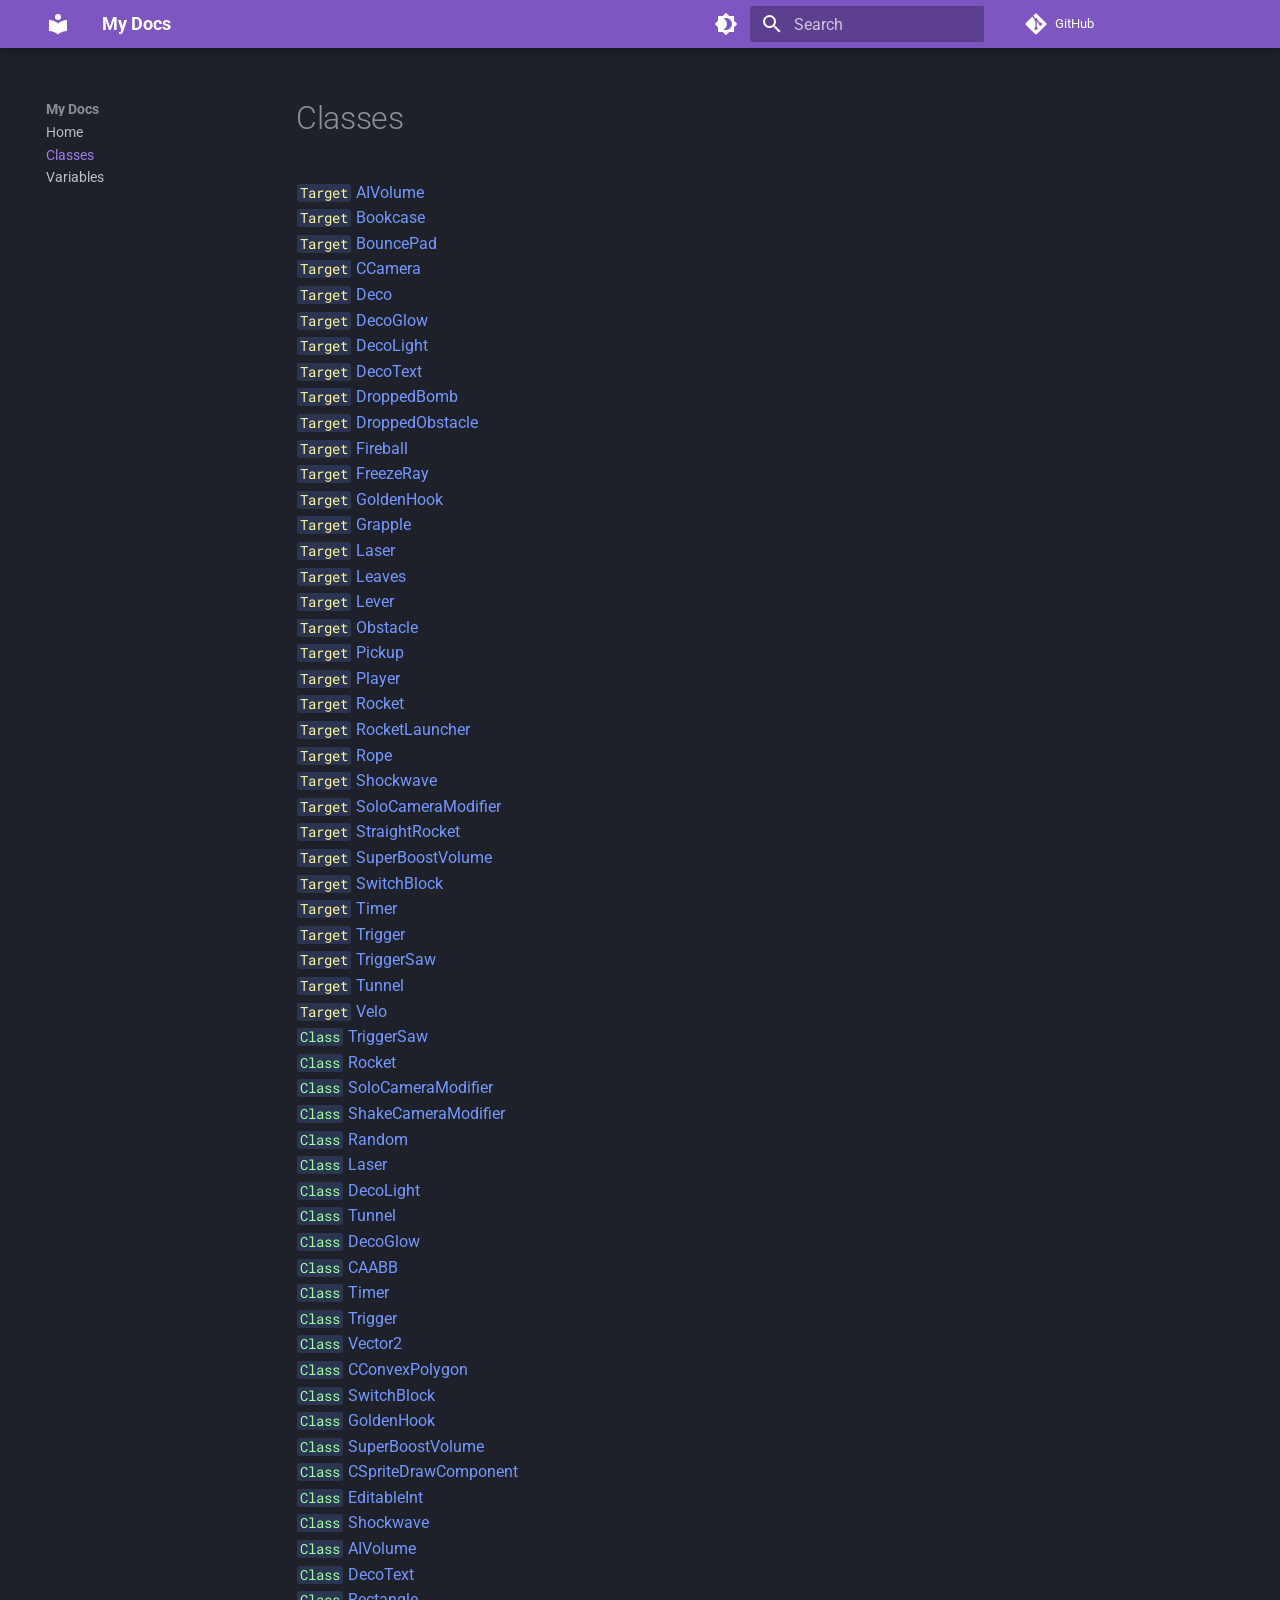
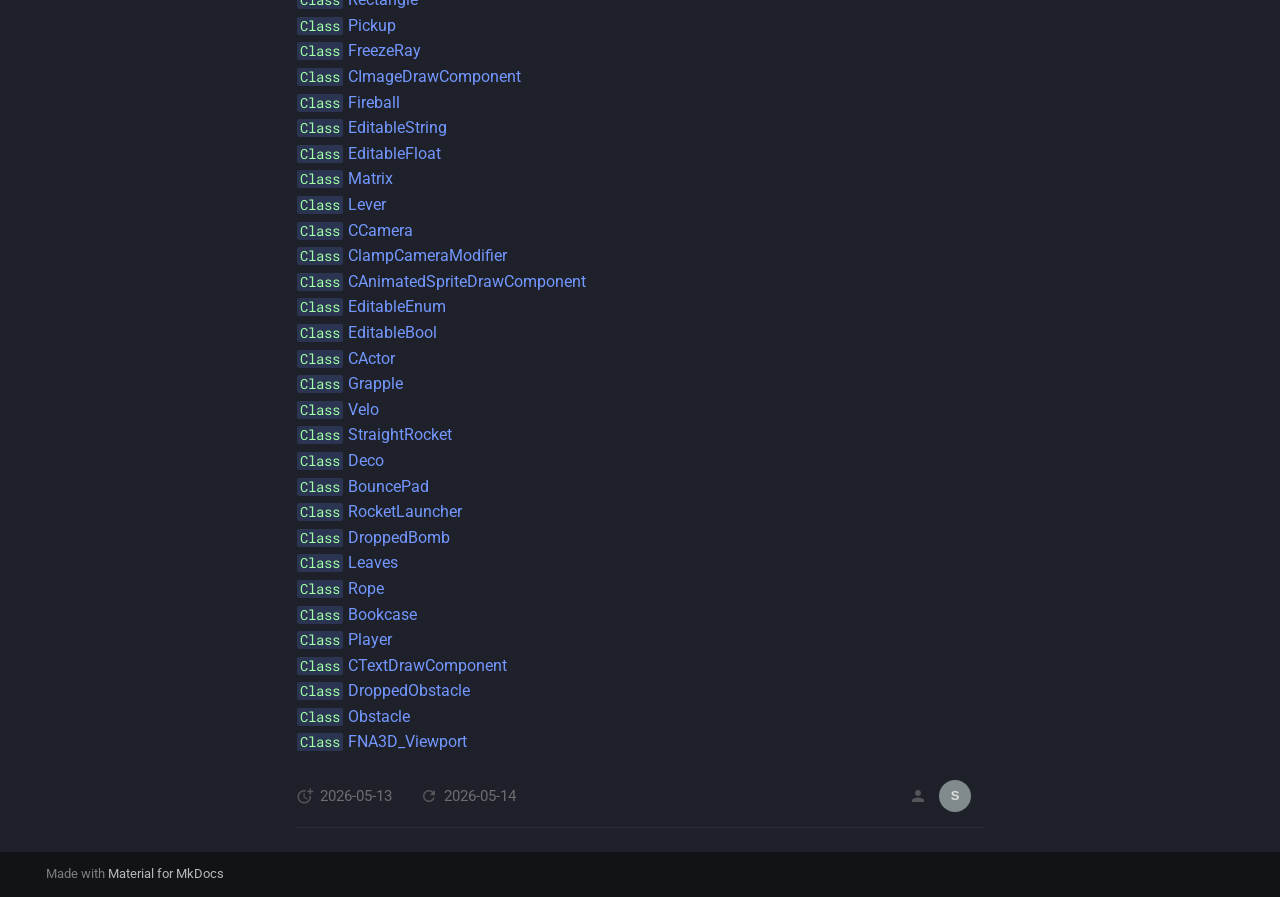
==== commit b12f6947: "color change for classes" ====
--- a/docs/Classes/index.html
+++ b/docs/Classes/index.html
@@ -570,7 +570,7 @@
  <a class="autorefs autorefs-internal" href="../Variables/#class-obstacle">Obstacle</a><br /></p>
 <p class="velo-category velo-class"><code>Class</code>
  <a class="autorefs autorefs-internal" href="../Variables/#class-fna3d_viewport">FNA3D_Viewport</a><br /></p>
-<div class='document-dates-plugin-wrapper document-dates-bottom'><div class='document-dates-plugin' locale=''><div class='dd-left'><span class='dd-item' data-tippy-content data-tippy-raw='2026-05-13'><span class='material-icons' data-icon='doc_created'></span><time datetime='2026-05-13T23:49:43-04:00'>2026-05-13</time></span><span class='dd-item' data-tippy-content data-tippy-raw='2026-05-13'><span class='material-icons' data-icon='doc_updated'></span><time datetime='2026-05-13T23:49:43-04:00'>2026-05-13</time></span></div><div class='dd-right'><span class='material-icons' data-icon='doc_author'></span><div class='author-group'><div class='avatar-wrapper' data-name='sky' data-tippy-content data-tippy-raw='<a href="mailto:jbofl15@gmail.com">sky</a>'><span class='avatar-text'></span><img class='avatar' data-src='' data-email='jbofl15@gmail.com' /></div></div></div></div></div>
+<div class='document-dates-plugin-wrapper document-dates-bottom'><div class='document-dates-plugin' locale=''><div class='dd-left'><span class='dd-item' data-tippy-content data-tippy-raw='2026-05-13'><span class='material-icons' data-icon='doc_created'></span><time datetime='2026-05-13T23:49:43-04:00'>2026-05-13</time></span><span class='dd-item' data-tippy-content data-tippy-raw='2026-05-14'><span class='material-icons' data-icon='doc_updated'></span><time datetime='2026-05-14T01:48:38-04:00'>2026-05-14</time></span></div><div class='dd-right'><span class='material-icons' data-icon='doc_author'></span><div class='author-group'><div class='avatar-wrapper' data-name='sky' data-tippy-content data-tippy-raw='<a href="mailto:jbofl15@gmail.com">sky</a>'><span class='avatar-text'></span><img class='avatar' data-src='' data-email='jbofl15@gmail.com' /></div></div></div></div></div>
 
 
 
--- a/docs/assets/stylesheets/extra.css
+++ b/docs/assets/stylesheets/extra.css
@@ -45,7 +45,7 @@
 }
 
 .velo-class code {
-    color: #c3a0ff;
+    color: #a0ffa6;
 
 }
 
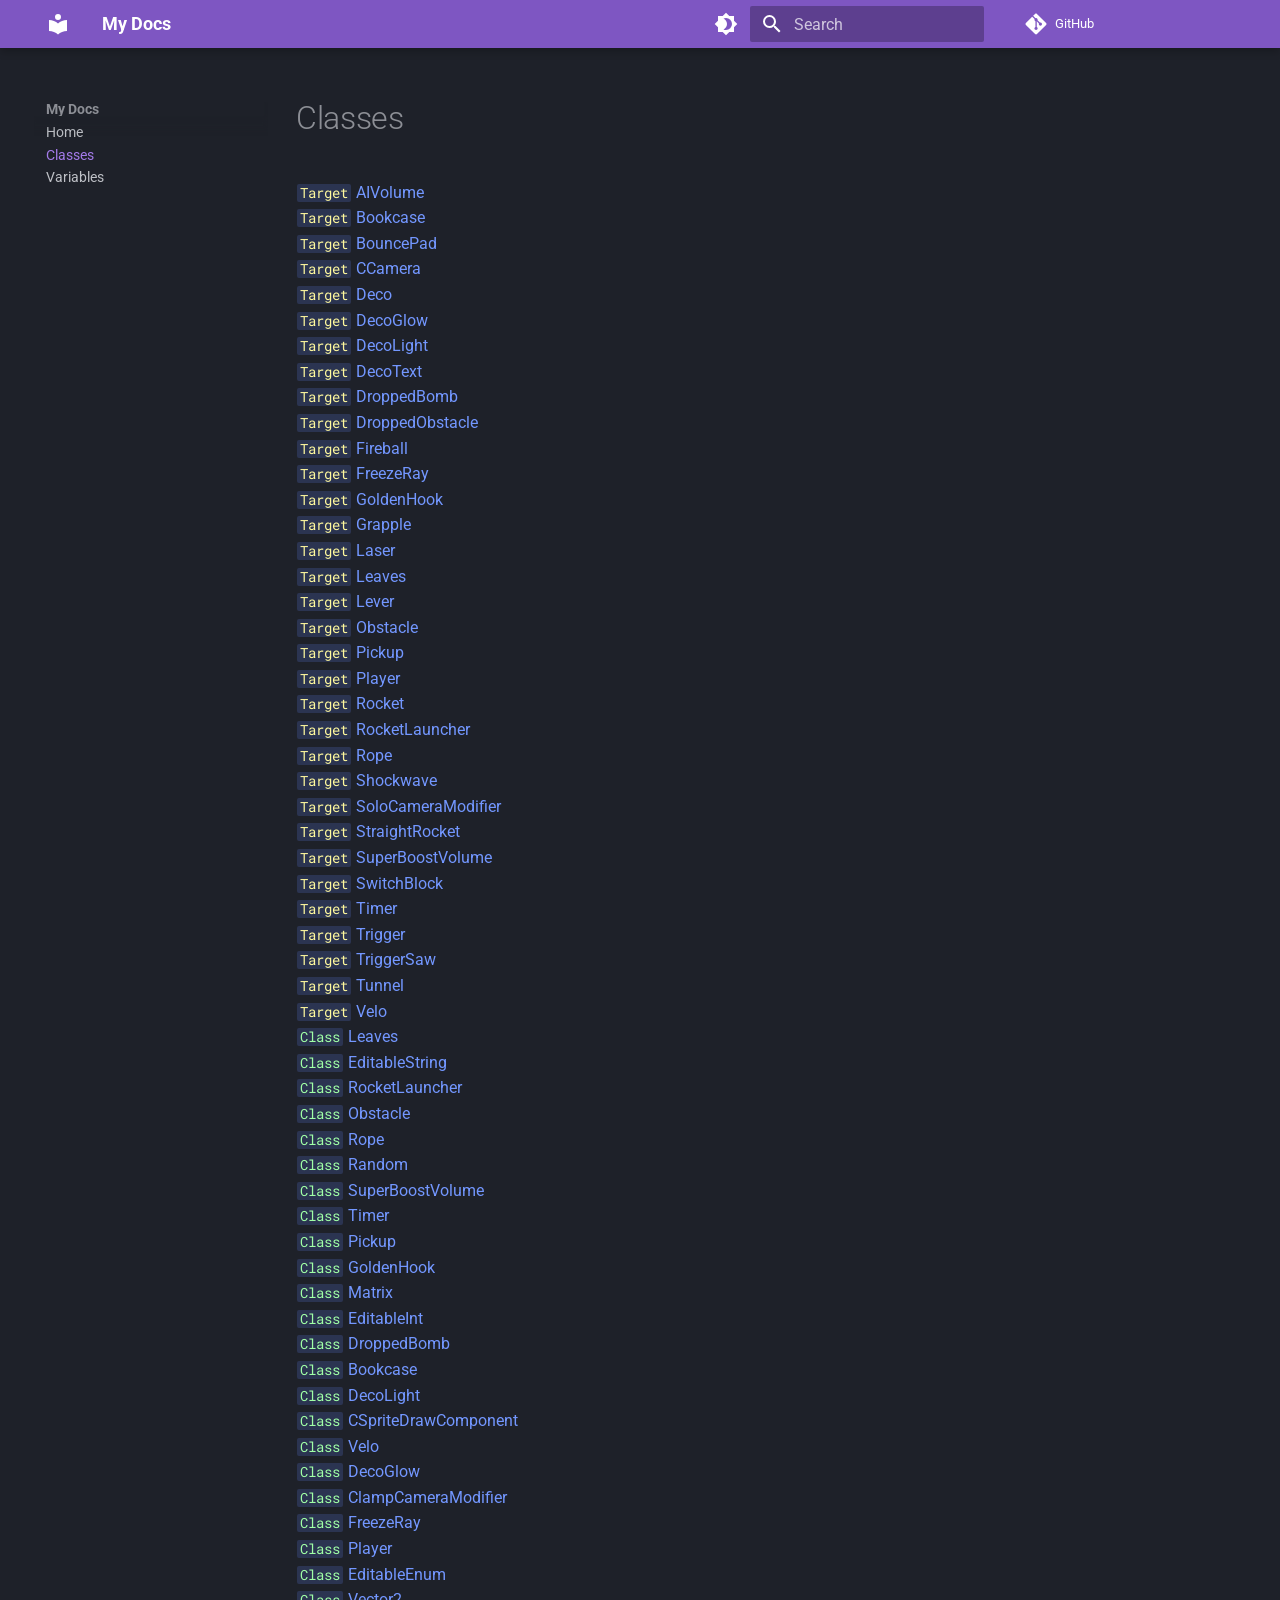
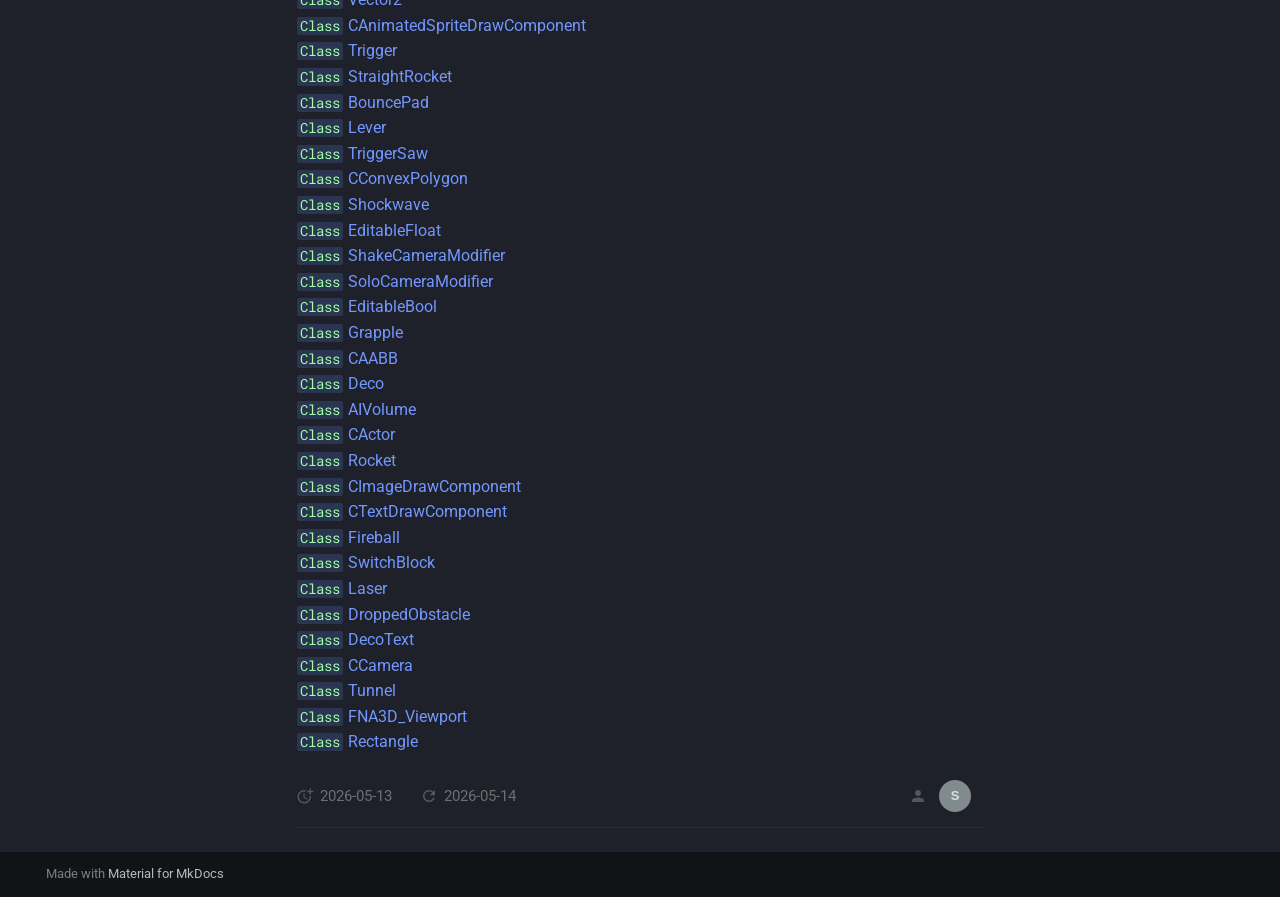
==== commit 3a38af7b: "not sure what changed here" ====
--- a/docs/Classes/index.html
+++ b/docs/Classes/index.html
@@ -52,6 +52,8 @@
     
     
       <link rel="stylesheet" href="../assets/stylesheets/extra.css">
+    
+      <link rel="stylesheet" href="../assets/stylesheets/code-color.css">
     
       <link rel="stylesheet" href="../assets/document_dates/fonts/material-icons.css">
     
@@ -467,109 +469,109 @@
 <p class="velo-category velo-target"><code>Target</code>
  <a class="autorefs autorefs-internal" href="../Variables/#target-velo">Velo</a><br /></p>
 <p class="velo-category velo-class"><code>Class</code>
+ <a class="autorefs autorefs-internal" href="../Variables/#class-leaves">Leaves</a><br /></p>
+<p class="velo-category velo-class"><code>Class</code>
+ <a class="autorefs autorefs-internal" href="../Variables/#class-editablestring">EditableString</a><br /></p>
+<p class="velo-category velo-class"><code>Class</code>
+ <a class="autorefs autorefs-internal" href="../Variables/#class-rocketlauncher">RocketLauncher</a><br /></p>
+<p class="velo-category velo-class"><code>Class</code>
+ <a class="autorefs autorefs-internal" href="../Variables/#class-obstacle">Obstacle</a><br /></p>
+<p class="velo-category velo-class"><code>Class</code>
+ <a class="autorefs autorefs-internal" href="../Variables/#class-rope">Rope</a><br /></p>
+<p class="velo-category velo-class"><code>Class</code>
+ <a class="autorefs autorefs-internal" href="../Variables/#class-random">Random</a><br /></p>
+<p class="velo-category velo-class"><code>Class</code>
+ <a class="autorefs autorefs-internal" href="../Variables/#class-superboostvolume">SuperBoostVolume</a><br /></p>
+<p class="velo-category velo-class"><code>Class</code>
+ <a class="autorefs autorefs-internal" href="../Variables/#class-timer">Timer</a><br /></p>
+<p class="velo-category velo-class"><code>Class</code>
+ <a class="autorefs autorefs-internal" href="../Variables/#class-pickup">Pickup</a><br /></p>
+<p class="velo-category velo-class"><code>Class</code>
+ <a class="autorefs autorefs-internal" href="../Variables/#class-goldenhook">GoldenHook</a><br /></p>
+<p class="velo-category velo-class"><code>Class</code>
+ <a class="autorefs autorefs-internal" href="../Variables/#class-matrix">Matrix</a><br /></p>
+<p class="velo-category velo-class"><code>Class</code>
+ <a class="autorefs autorefs-internal" href="../Variables/#class-editableint">EditableInt</a><br /></p>
+<p class="velo-category velo-class"><code>Class</code>
+ <a class="autorefs autorefs-internal" href="../Variables/#class-droppedbomb">DroppedBomb</a><br /></p>
+<p class="velo-category velo-class"><code>Class</code>
+ <a class="autorefs autorefs-internal" href="../Variables/#class-bookcase">Bookcase</a><br /></p>
+<p class="velo-category velo-class"><code>Class</code>
+ <a class="autorefs autorefs-internal" href="../Variables/#class-decolight">DecoLight</a><br /></p>
+<p class="velo-category velo-class"><code>Class</code>
+ <a class="autorefs autorefs-internal" href="../Variables/#class-cspritedrawcomponent">CSpriteDrawComponent</a><br /></p>
+<p class="velo-category velo-class"><code>Class</code>
+ <a class="autorefs autorefs-internal" href="../Variables/#class-velo">Velo</a><br /></p>
+<p class="velo-category velo-class"><code>Class</code>
+ <a class="autorefs autorefs-internal" href="../Variables/#class-decoglow">DecoGlow</a><br /></p>
+<p class="velo-category velo-class"><code>Class</code>
+ <a class="autorefs autorefs-internal" href="../Variables/#class-clampcameramodifier">ClampCameraModifier</a><br /></p>
+<p class="velo-category velo-class"><code>Class</code>
+ <a class="autorefs autorefs-internal" href="../Variables/#class-freezeray">FreezeRay</a><br /></p>
+<p class="velo-category velo-class"><code>Class</code>
+ <a class="autorefs autorefs-internal" href="../Variables/#class-player">Player</a><br /></p>
+<p class="velo-category velo-class"><code>Class</code>
+ <a class="autorefs autorefs-internal" href="../Variables/#class-editableenum">EditableEnum</a><br /></p>
+<p class="velo-category velo-class"><code>Class</code>
+ <a class="autorefs autorefs-internal" href="../Variables/#class-vector2">Vector2</a><br /></p>
+<p class="velo-category velo-class"><code>Class</code>
+ <a class="autorefs autorefs-internal" href="../Variables/#class-canimatedspritedrawcomponent">CAnimatedSpriteDrawComponent</a><br /></p>
+<p class="velo-category velo-class"><code>Class</code>
+ <a class="autorefs autorefs-internal" href="../Variables/#class-trigger">Trigger</a><br /></p>
+<p class="velo-category velo-class"><code>Class</code>
+ <a class="autorefs autorefs-internal" href="../Variables/#class-straightrocket">StraightRocket</a><br /></p>
+<p class="velo-category velo-class"><code>Class</code>
+ <a class="autorefs autorefs-internal" href="../Variables/#class-bouncepad">BouncePad</a><br /></p>
+<p class="velo-category velo-class"><code>Class</code>
+ <a class="autorefs autorefs-internal" href="../Variables/#class-lever">Lever</a><br /></p>
+<p class="velo-category velo-class"><code>Class</code>
  <a class="autorefs autorefs-internal" href="../Variables/#class-triggersaw">TriggerSaw</a><br /></p>
 <p class="velo-category velo-class"><code>Class</code>
+ <a class="autorefs autorefs-internal" href="../Variables/#class-cconvexpolygon">CConvexPolygon</a><br /></p>
+<p class="velo-category velo-class"><code>Class</code>
+ <a class="autorefs autorefs-internal" href="../Variables/#class-shockwave">Shockwave</a><br /></p>
+<p class="velo-category velo-class"><code>Class</code>
+ <a class="autorefs autorefs-internal" href="../Variables/#class-editablefloat">EditableFloat</a><br /></p>
+<p class="velo-category velo-class"><code>Class</code>
+ <a class="autorefs autorefs-internal" href="../Variables/#class-shakecameramodifier">ShakeCameraModifier</a><br /></p>
+<p class="velo-category velo-class"><code>Class</code>
+ <a class="autorefs autorefs-internal" href="../Variables/#class-solocameramodifier">SoloCameraModifier</a><br /></p>
+<p class="velo-category velo-class"><code>Class</code>
+ <a class="autorefs autorefs-internal" href="../Variables/#class-editablebool">EditableBool</a><br /></p>
+<p class="velo-category velo-class"><code>Class</code>
+ <a class="autorefs autorefs-internal" href="../Variables/#class-grapple">Grapple</a><br /></p>
+<p class="velo-category velo-class"><code>Class</code>
+ <a class="autorefs autorefs-internal" href="../Variables/#class-caabb">CAABB</a><br /></p>
+<p class="velo-category velo-class"><code>Class</code>
+ <a class="autorefs autorefs-internal" href="../Variables/#class-deco">Deco</a><br /></p>
+<p class="velo-category velo-class"><code>Class</code>
+ <a class="autorefs autorefs-internal" href="../Variables/#class-aivolume">AIVolume</a><br /></p>
+<p class="velo-category velo-class"><code>Class</code>
+ <a class="autorefs autorefs-internal" href="../Variables/#class-cactor">CActor</a><br /></p>
+<p class="velo-category velo-class"><code>Class</code>
  <a class="autorefs autorefs-internal" href="../Variables/#class-rocket">Rocket</a><br /></p>
 <p class="velo-category velo-class"><code>Class</code>
- <a class="autorefs autorefs-internal" href="../Variables/#class-solocameramodifier">SoloCameraModifier</a><br /></p>
-<p class="velo-category velo-class"><code>Class</code>
- <a class="autorefs autorefs-internal" href="../Variables/#class-shakecameramodifier">ShakeCameraModifier</a><br /></p>
-<p class="velo-category velo-class"><code>Class</code>
- <a class="autorefs autorefs-internal" href="../Variables/#class-random">Random</a><br /></p>
+ <a class="autorefs autorefs-internal" href="../Variables/#class-cimagedrawcomponent">CImageDrawComponent</a><br /></p>
+<p class="velo-category velo-class"><code>Class</code>
+ <a class="autorefs autorefs-internal" href="../Variables/#class-ctextdrawcomponent">CTextDrawComponent</a><br /></p>
+<p class="velo-category velo-class"><code>Class</code>
+ <a class="autorefs autorefs-internal" href="../Variables/#class-fireball">Fireball</a><br /></p>
+<p class="velo-category velo-class"><code>Class</code>
+ <a class="autorefs autorefs-internal" href="../Variables/#class-switchblock">SwitchBlock</a><br /></p>
 <p class="velo-category velo-class"><code>Class</code>
  <a class="autorefs autorefs-internal" href="../Variables/#class-laser">Laser</a><br /></p>
 <p class="velo-category velo-class"><code>Class</code>
- <a class="autorefs autorefs-internal" href="../Variables/#class-decolight">DecoLight</a><br /></p>
+ <a class="autorefs autorefs-internal" href="../Variables/#class-droppedobstacle">DroppedObstacle</a><br /></p>
+<p class="velo-category velo-class"><code>Class</code>
+ <a class="autorefs autorefs-internal" href="../Variables/#class-decotext">DecoText</a><br /></p>
+<p class="velo-category velo-class"><code>Class</code>
+ <a class="autorefs autorefs-internal" href="../Variables/#class-ccamera">CCamera</a><br /></p>
 <p class="velo-category velo-class"><code>Class</code>
  <a class="autorefs autorefs-internal" href="../Variables/#class-tunnel">Tunnel</a><br /></p>
 <p class="velo-category velo-class"><code>Class</code>
- <a class="autorefs autorefs-internal" href="../Variables/#class-decoglow">DecoGlow</a><br /></p>
-<p class="velo-category velo-class"><code>Class</code>
- <a class="autorefs autorefs-internal" href="../Variables/#class-caabb">CAABB</a><br /></p>
-<p class="velo-category velo-class"><code>Class</code>
- <a class="autorefs autorefs-internal" href="../Variables/#class-timer">Timer</a><br /></p>
-<p class="velo-category velo-class"><code>Class</code>
- <a class="autorefs autorefs-internal" href="../Variables/#class-trigger">Trigger</a><br /></p>
-<p class="velo-category velo-class"><code>Class</code>
- <a class="autorefs autorefs-internal" href="../Variables/#class-vector2">Vector2</a><br /></p>
-<p class="velo-category velo-class"><code>Class</code>
- <a class="autorefs autorefs-internal" href="../Variables/#class-cconvexpolygon">CConvexPolygon</a><br /></p>
-<p class="velo-category velo-class"><code>Class</code>
- <a class="autorefs autorefs-internal" href="../Variables/#class-switchblock">SwitchBlock</a><br /></p>
-<p class="velo-category velo-class"><code>Class</code>
- <a class="autorefs autorefs-internal" href="../Variables/#class-goldenhook">GoldenHook</a><br /></p>
-<p class="velo-category velo-class"><code>Class</code>
- <a class="autorefs autorefs-internal" href="../Variables/#class-superboostvolume">SuperBoostVolume</a><br /></p>
-<p class="velo-category velo-class"><code>Class</code>
- <a class="autorefs autorefs-internal" href="../Variables/#class-cspritedrawcomponent">CSpriteDrawComponent</a><br /></p>
-<p class="velo-category velo-class"><code>Class</code>
- <a class="autorefs autorefs-internal" href="../Variables/#class-editableint">EditableInt</a><br /></p>
-<p class="velo-category velo-class"><code>Class</code>
- <a class="autorefs autorefs-internal" href="../Variables/#class-shockwave">Shockwave</a><br /></p>
-<p class="velo-category velo-class"><code>Class</code>
- <a class="autorefs autorefs-internal" href="../Variables/#class-aivolume">AIVolume</a><br /></p>
-<p class="velo-category velo-class"><code>Class</code>
- <a class="autorefs autorefs-internal" href="../Variables/#class-decotext">DecoText</a><br /></p>
+ <a class="autorefs autorefs-internal" href="../Variables/#class-fna3d_viewport">FNA3D_Viewport</a><br /></p>
 <p class="velo-category velo-class"><code>Class</code>
  <a class="autorefs autorefs-internal" href="../Variables/#class-rectangle">Rectangle</a><br /></p>
-<p class="velo-category velo-class"><code>Class</code>
- <a class="autorefs autorefs-internal" href="../Variables/#class-pickup">Pickup</a><br /></p>
-<p class="velo-category velo-class"><code>Class</code>
- <a class="autorefs autorefs-internal" href="../Variables/#class-freezeray">FreezeRay</a><br /></p>
-<p class="velo-category velo-class"><code>Class</code>
- <a class="autorefs autorefs-internal" href="../Variables/#class-cimagedrawcomponent">CImageDrawComponent</a><br /></p>
-<p class="velo-category velo-class"><code>Class</code>
- <a class="autorefs autorefs-internal" href="../Variables/#class-fireball">Fireball</a><br /></p>
-<p class="velo-category velo-class"><code>Class</code>
- <a class="autorefs autorefs-internal" href="../Variables/#class-editablestring">EditableString</a><br /></p>
-<p class="velo-category velo-class"><code>Class</code>
- <a class="autorefs autorefs-internal" href="../Variables/#class-editablefloat">EditableFloat</a><br /></p>
-<p class="velo-category velo-class"><code>Class</code>
- <a class="autorefs autorefs-internal" href="../Variables/#class-matrix">Matrix</a><br /></p>
-<p class="velo-category velo-class"><code>Class</code>
- <a class="autorefs autorefs-internal" href="../Variables/#class-lever">Lever</a><br /></p>
-<p class="velo-category velo-class"><code>Class</code>
- <a class="autorefs autorefs-internal" href="../Variables/#class-ccamera">CCamera</a><br /></p>
-<p class="velo-category velo-class"><code>Class</code>
- <a class="autorefs autorefs-internal" href="../Variables/#class-clampcameramodifier">ClampCameraModifier</a><br /></p>
-<p class="velo-category velo-class"><code>Class</code>
- <a class="autorefs autorefs-internal" href="../Variables/#class-canimatedspritedrawcomponent">CAnimatedSpriteDrawComponent</a><br /></p>
-<p class="velo-category velo-class"><code>Class</code>
- <a class="autorefs autorefs-internal" href="../Variables/#class-editableenum">EditableEnum</a><br /></p>
-<p class="velo-category velo-class"><code>Class</code>
- <a class="autorefs autorefs-internal" href="../Variables/#class-editablebool">EditableBool</a><br /></p>
-<p class="velo-category velo-class"><code>Class</code>
- <a class="autorefs autorefs-internal" href="../Variables/#class-cactor">CActor</a><br /></p>
-<p class="velo-category velo-class"><code>Class</code>
- <a class="autorefs autorefs-internal" href="../Variables/#class-grapple">Grapple</a><br /></p>
-<p class="velo-category velo-class"><code>Class</code>
- <a class="autorefs autorefs-internal" href="../Variables/#class-velo">Velo</a><br /></p>
-<p class="velo-category velo-class"><code>Class</code>
- <a class="autorefs autorefs-internal" href="../Variables/#class-straightrocket">StraightRocket</a><br /></p>
-<p class="velo-category velo-class"><code>Class</code>
- <a class="autorefs autorefs-internal" href="../Variables/#class-deco">Deco</a><br /></p>
-<p class="velo-category velo-class"><code>Class</code>
- <a class="autorefs autorefs-internal" href="../Variables/#class-bouncepad">BouncePad</a><br /></p>
-<p class="velo-category velo-class"><code>Class</code>
- <a class="autorefs autorefs-internal" href="../Variables/#class-rocketlauncher">RocketLauncher</a><br /></p>
-<p class="velo-category velo-class"><code>Class</code>
- <a class="autorefs autorefs-internal" href="../Variables/#class-droppedbomb">DroppedBomb</a><br /></p>
-<p class="velo-category velo-class"><code>Class</code>
- <a class="autorefs autorefs-internal" href="../Variables/#class-leaves">Leaves</a><br /></p>
-<p class="velo-category velo-class"><code>Class</code>
- <a class="autorefs autorefs-internal" href="../Variables/#class-rope">Rope</a><br /></p>
-<p class="velo-category velo-class"><code>Class</code>
- <a class="autorefs autorefs-internal" href="../Variables/#class-bookcase">Bookcase</a><br /></p>
-<p class="velo-category velo-class"><code>Class</code>
- <a class="autorefs autorefs-internal" href="../Variables/#class-player">Player</a><br /></p>
-<p class="velo-category velo-class"><code>Class</code>
- <a class="autorefs autorefs-internal" href="../Variables/#class-ctextdrawcomponent">CTextDrawComponent</a><br /></p>
-<p class="velo-category velo-class"><code>Class</code>
- <a class="autorefs autorefs-internal" href="../Variables/#class-droppedobstacle">DroppedObstacle</a><br /></p>
-<p class="velo-category velo-class"><code>Class</code>
- <a class="autorefs autorefs-internal" href="../Variables/#class-obstacle">Obstacle</a><br /></p>
-<p class="velo-category velo-class"><code>Class</code>
- <a class="autorefs autorefs-internal" href="../Variables/#class-fna3d_viewport">FNA3D_Viewport</a><br /></p>
 <div class='document-dates-plugin-wrapper document-dates-bottom'><div class='document-dates-plugin' locale=''><div class='dd-left'><span class='dd-item' data-tippy-content data-tippy-raw='2026-05-13'><span class='material-icons' data-icon='doc_created'></span><time datetime='2026-05-13T23:49:43-04:00'>2026-05-13</time></span><span class='dd-item' data-tippy-content data-tippy-raw='2026-05-14'><span class='material-icons' data-icon='doc_updated'></span><time datetime='2026-05-14T01:48:38-04:00'>2026-05-14</time></span></div><div class='dd-right'><span class='material-icons' data-icon='doc_author'></span><div class='author-group'><div class='avatar-wrapper' data-name='sky' data-tippy-content data-tippy-raw='<a href="mailto:jbofl15@gmail.com">sky</a>'><span class='avatar-text'></span><img class='avatar' data-src='' data-email='jbofl15@gmail.com' /></div></div></div></div></div>
 
 
--- a/docs/assets/stylesheets/extra.css
+++ b/docs/assets/stylesheets/extra.css
@@ -50,5 +50,5 @@
 }
 
 .velo-target code {
-        color: #fff9a0 !important;
+        color: hsl(56, 100%, 81%) !important;
 }
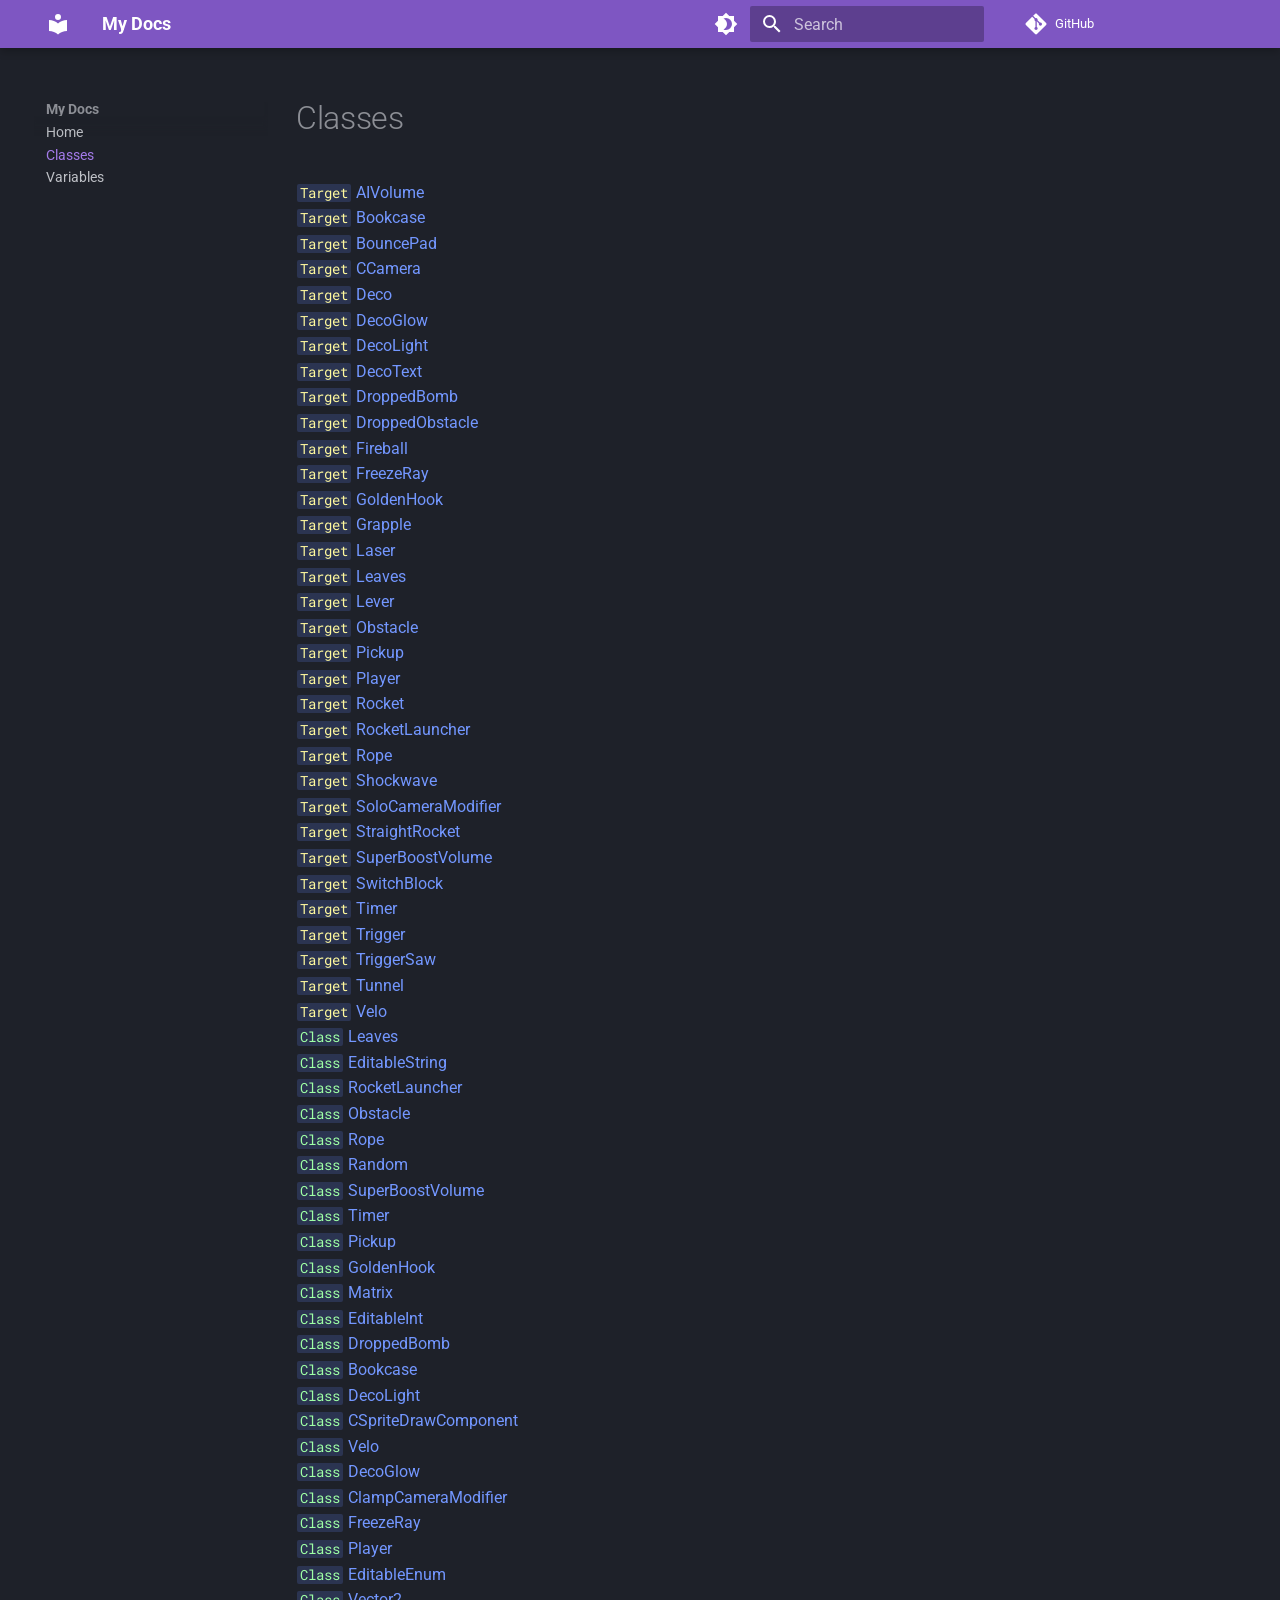
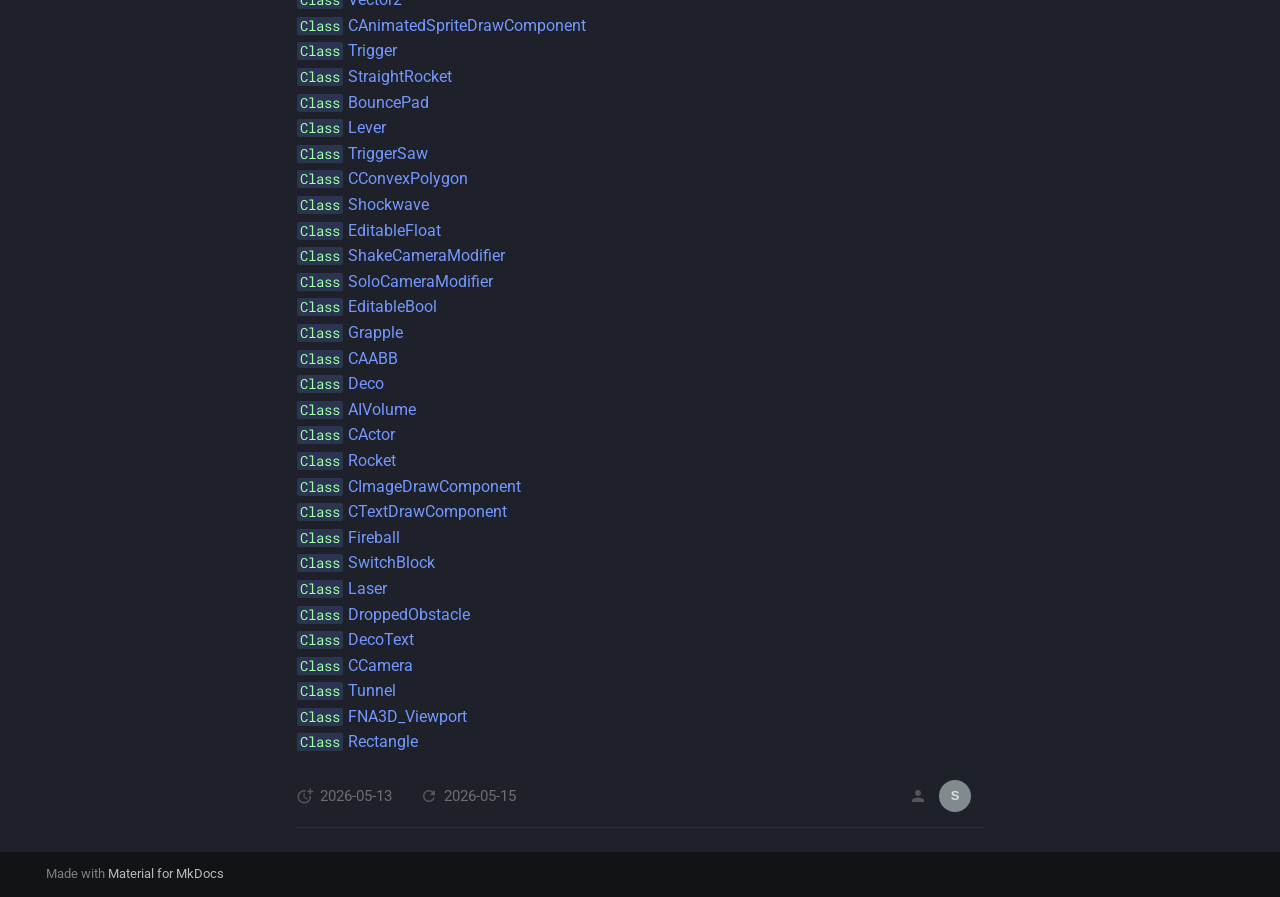
==== commit 14ef0c86: "fixed light mode" ====
--- a/docs/Classes/index.html
+++ b/docs/Classes/index.html
@@ -52,8 +52,6 @@
     
     
       <link rel="stylesheet" href="../assets/stylesheets/extra.css">
-    
-      <link rel="stylesheet" href="../assets/stylesheets/code-color.css">
     
       <link rel="stylesheet" href="../assets/document_dates/fonts/material-icons.css">
     
@@ -152,7 +150,7 @@
     
     
     
-    <input class="md-option" data-md-color-media="" data-md-color-scheme="default" data-md-color-primary="indigo" data-md-color-accent="indigo"  aria-label="Switch to dark mode"  type="radio" name="__palette" id="__palette_1">
+    <input class="md-option" data-md-color-media="" data-md-color-scheme="light" data-md-color-primary="indigo" data-md-color-accent="indigo"  aria-label="Switch to dark mode"  type="radio" name="__palette" id="__palette_1">
     
       <label class="md-header__button md-icon" title="Switch to dark mode" for="__palette_0" hidden>
         <svg xmlns="http://www.w3.org/2000/svg" viewBox="0 0 24 24"><path d="M12 8a4 4 0 0 0-4 4 4 4 0 0 0 4 4 4 4 0 0 0 4-4 4 4 0 0 0-4-4m0 10a6 6 0 0 1-6-6 6 6 0 0 1 6-6 6 6 0 0 1 6 6 6 6 0 0 1-6 6m8-9.31V4h-4.69L12 .69 8.69 4H4v4.69L.69 12 4 15.31V20h4.69L12 23.31 15.31 20H20v-4.69L23.31 12z"/></svg>
@@ -572,7 +570,7 @@
  <a class="autorefs autorefs-internal" href="../Variables/#class-fna3d_viewport">FNA3D_Viewport</a><br /></p>
 <p class="velo-category velo-class"><code>Class</code>
  <a class="autorefs autorefs-internal" href="../Variables/#class-rectangle">Rectangle</a><br /></p>
-<div class='document-dates-plugin-wrapper document-dates-bottom'><div class='document-dates-plugin' locale=''><div class='dd-left'><span class='dd-item' data-tippy-content data-tippy-raw='2026-05-13'><span class='material-icons' data-icon='doc_created'></span><time datetime='2026-05-13T23:49:43-04:00'>2026-05-13</time></span><span class='dd-item' data-tippy-content data-tippy-raw='2026-05-14'><span class='material-icons' data-icon='doc_updated'></span><time datetime='2026-05-14T01:48:38-04:00'>2026-05-14</time></span></div><div class='dd-right'><span class='material-icons' data-icon='doc_author'></span><div class='author-group'><div class='avatar-wrapper' data-name='sky' data-tippy-content data-tippy-raw='<a href="mailto:jbofl15@gmail.com">sky</a>'><span class='avatar-text'></span><img class='avatar' data-src='' data-email='jbofl15@gmail.com' /></div></div></div></div></div>
+<div class='document-dates-plugin-wrapper document-dates-bottom'><div class='document-dates-plugin' locale=''><div class='dd-left'><span class='dd-item' data-tippy-content data-tippy-raw='2026-05-13'><span class='material-icons' data-icon='doc_created'></span><time datetime='2026-05-13T23:49:43-04:00'>2026-05-13</time></span><span class='dd-item' data-tippy-content data-tippy-raw='2026-05-15'><span class='material-icons' data-icon='doc_updated'></span><time datetime='2026-05-15T09:57:56-04:00'>2026-05-15</time></span></div><div class='dd-right'><span class='material-icons' data-icon='doc_author'></span><div class='author-group'><div class='avatar-wrapper' data-name='sky' data-tippy-content data-tippy-raw='<a href="mailto:jbofl15@gmail.com">sky</a>'><span class='avatar-text'></span><img class='avatar' data-src='' data-email='jbofl15@gmail.com' /></div></div></div></div></div>
 
 
 
--- a/docs/assets/stylesheets/extra.css
+++ b/docs/assets/stylesheets/extra.css
@@ -1,5 +1,3 @@
-
-
 .md-nav {
     line-height: 1;
 }
@@ -11,44 +9,79 @@
     margin: .1em;
 }
 
-.md-typeset p {
-    color:#ffffff;
-}
 
-.md-typeset h2 {
-    color:hsl(196.6, 100%, 83.7%);
-    font-weight: bold;
-}
-
-.md-typeset h3 {
-    color: hsl(262.2, 47%, 54.9%);
-}
-.md-typeset a {
-    color: hsl(224.6, 100%, 72.5%);
-}
-.md-typeset a:hover {
-    color: hsl(45, 100%, 66%);
-}
-
-
-
-
-
+/* stopping the odd spacing that comes with attr_list */
 .velo-category {
     margin: 0px;
 }
 
 .velo-category code {
-    background-color: hsla(227, 48.1%, 54.7%, 0.26);
-    color: #c3a0ff;
     padding: 0 .2em;
 }
 
-.velo-class code {
-    color: #a0ffa6;
+/* Dark mode */
+[data-md-color-scheme="slate"] {
+
+    .velo-category code {
+        background-color: hsla(227, 48.1%, 54.7%, 0.26);
+        color: hsl(262, 100%, 81%);
+    }
+
+    .md-typeset p {
+        color: hsl(0, 0%, 100%);
+    }
+
+    .md-typeset h2 {
+        color: hsl(196.6, 100%, 83.7%);
+        font-weight: bold;
+    }
+
+    .md-typeset h3 {
+        color: hsl(262.2, 47%, 54.9%);
+    }
+
+    .md-typeset a {
+        color: hsl(224.6, 100%, 72.5%);
+    }
+
+    .md-typeset a:hover {
+        color: hsl(45, 100%, 66%);
+    }
+
+    .velo-class code {
+        color: hsl(124, 100%, 81%);
+
+    }
+
+    .velo-target code {
+        color: hsl(56, 100%, 81%);
+    }
+
+
 
 }
 
-.velo-target code {
-        color: hsl(56, 100%, 81%) !important;
+
+[data-md-color-scheme="light"] {
+
+    
+    
+    .velo-category code {
+        background-color: hsla(227.1, 71.8%, 70.8%, 0.26);
+        color:hsl(262, 36%, 54%);
+    }
+    
+    .velo-target code {
+        color: hsl(33.7, 81.5%, 46.7%);
+    }
+
+    .velo-class code {
+        color: hsl(103.3, 100%, 28.8%);
+    }
+
+    
+    .md-typeset p {
+        color: hsl(0, 0%, 0%);
+    }
+
 }
